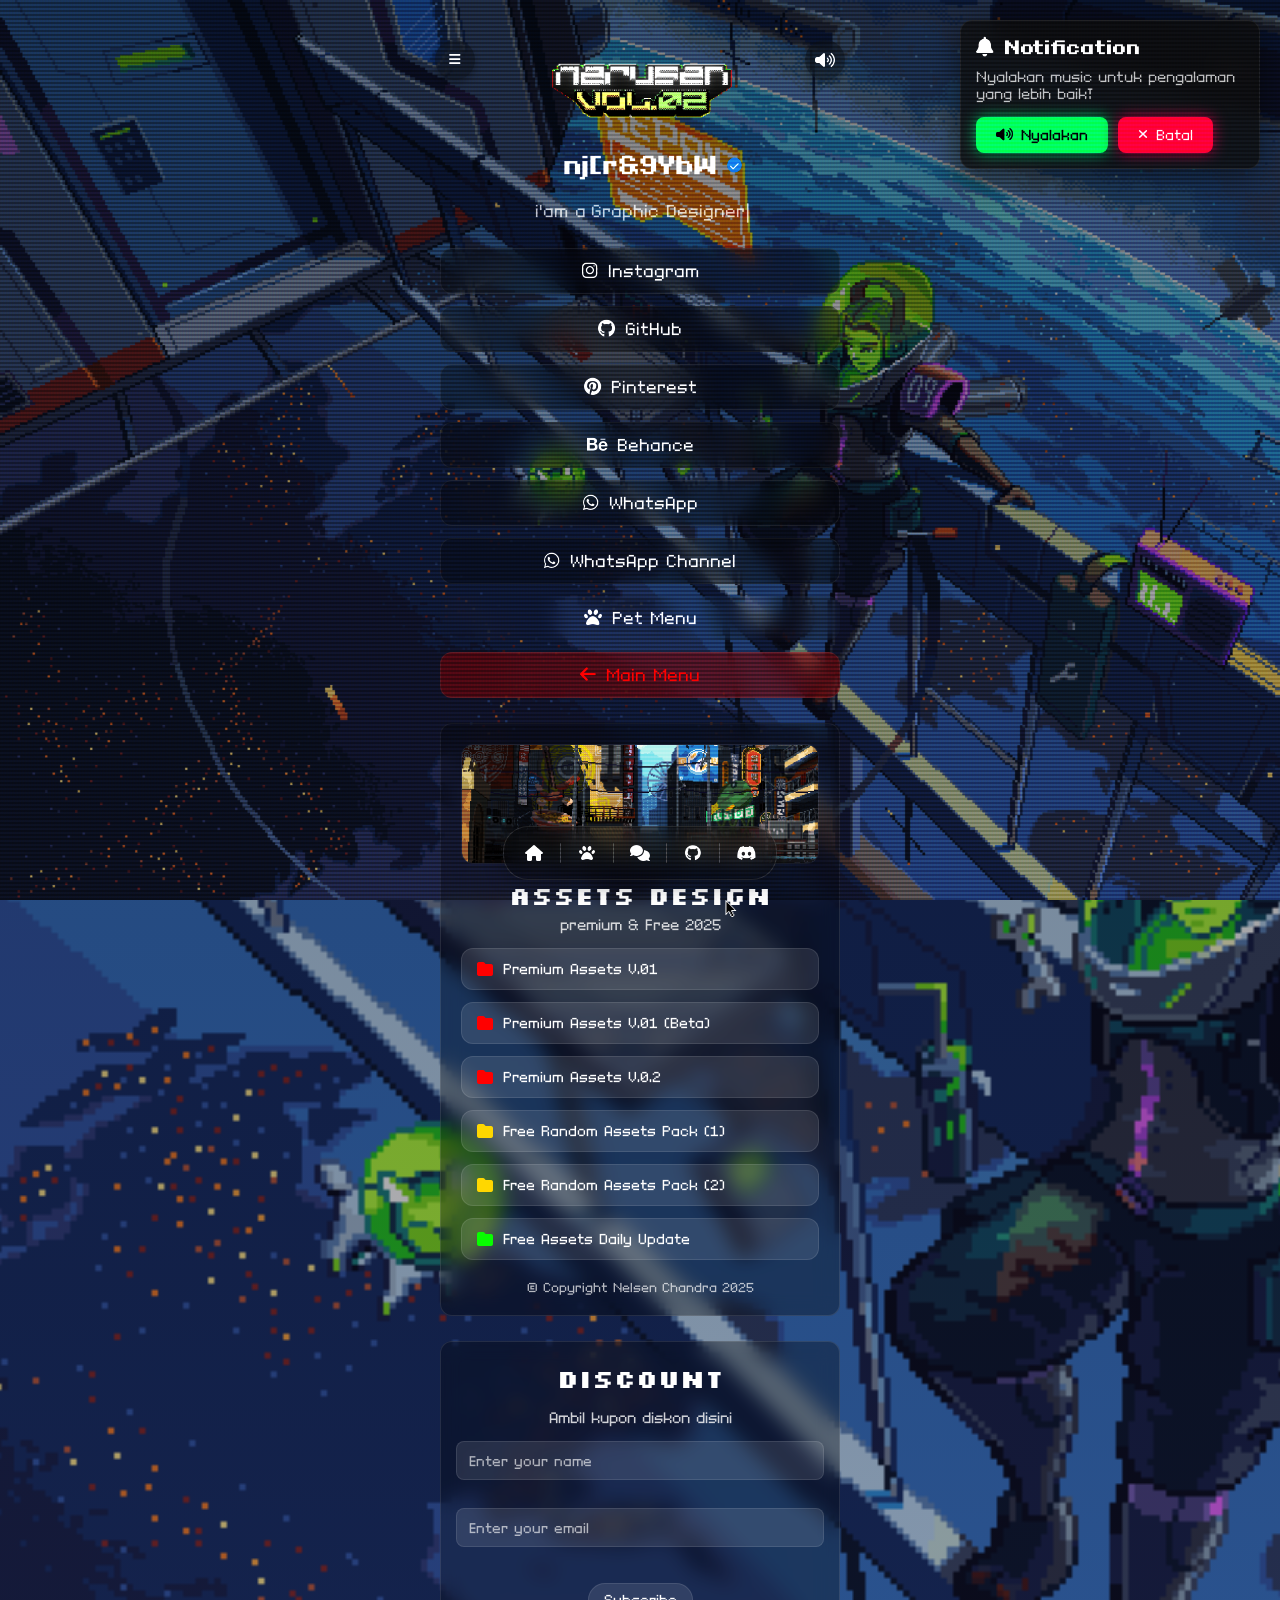
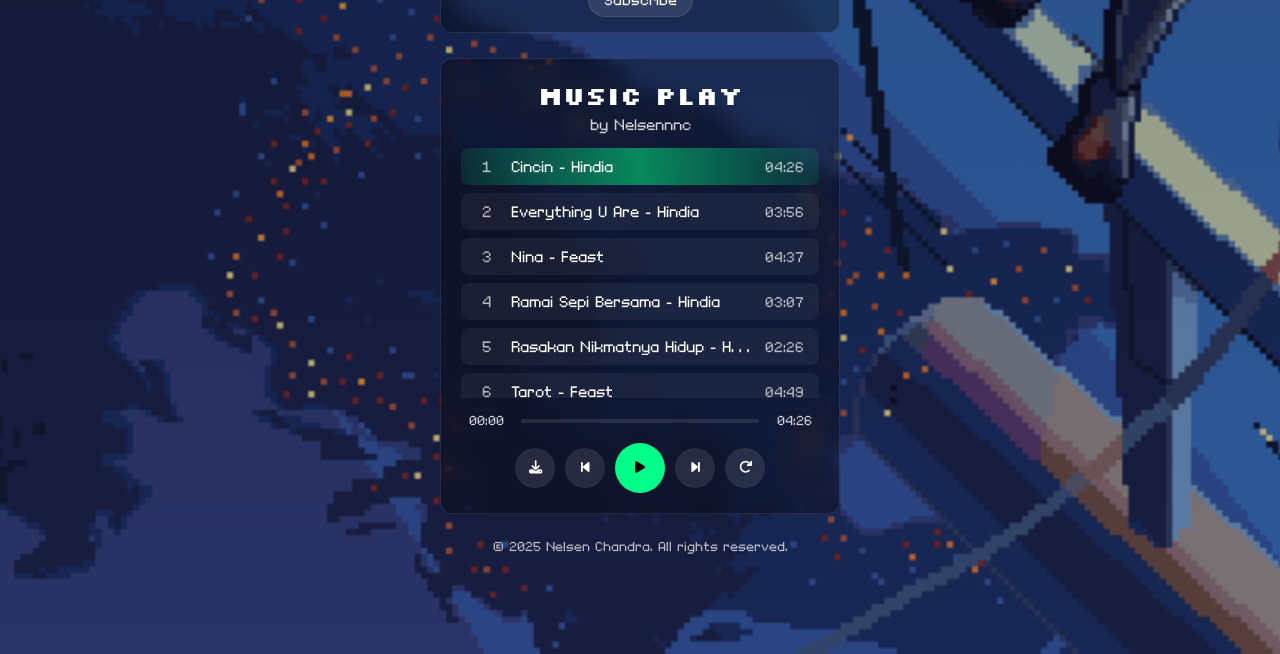
==== home.html @ d8ff51f6 "Add files via upload" ====
<!DOCTYPE html>
<html lang="en">
<head>
    <meta charset="UTF-8">
    <meta name="viewport" content="width=device-width, initial-scale=1.0">
    <title>© Nerusen 2025</title>
    <link rel="stylesheet" href="https://cdnjs.cloudflare.com/ajax/libs/font-awesome/6.4.0/css/all.min.css">
    <link href="https://fonts.googleapis.com/css2?family=Silkscreen&display=swap" rel="stylesheet">
    <meta property="og:image" content="https://domain-anda.com/path/to/preview.gif">
    <meta property="og:image:type" content="assets/images/pic.gif">
    <meta property="og:image:width" content="1200">
    <meta property="og:image:height" content="630">
    <style>
        :root {
            --bg-color: #121212;
            --text-color: #ffffff;
            --card-bg: rgba(0, 0, 0, 0.322);
            --card-border: rgba(255, 255, 255, 0.1);
            --button-bg: rgba(255, 255, 255, 0.1);
            --button-hover: rgba(255, 255, 255, 0.15);
            --glass-blur: blur(10px);
            --spotify-bg: #282828;
            --verified-blue: #1DA1F2;
            --menu: #ffffff;
            --success: #00ff88;
            --danger: #ff0055;
        }

        * {
            margin: 0;
            padding: 0;
            box-sizing: border-box;
            transition: background-color 0.5s ease, color 0.3s ease;
        }

        body {
            font-family: 'Segoe UI', Tahoma, Geneva, Verdana, sans-serif;
            color: var(--text-color);
            min-height: 100vh;
            display: flex;
            flex-direction: column;
            align-items: center;
            justify-content: center;
            padding: 20px;
            background: 
                linear-gradient(rgba(0, 0, 0, 0.411), rgba(33, 33, 56, 0.3)),
                url('back38.gif') no-repeat center center fixed;
            background-size: cover;
            background-attachment: scroll;
        }

        body::before {
            position: fixed; /* Kunci background */
            top: 0;
            left: 0;
            width: 100%;
            height: 100%;
            content: "";
            background: 
                linear-gradient(rgba(0, 0, 0, 0.4), rgba(33, 33, 56, 0.3)),
                url('back38.gif') no-repeat center center;
            background-size: cover;
            z-index: -1;
        }

        @font-face {
            font-family: 'codedex';
            src: url('assets/pixelgrid-squareboldm.woff') format('woff');
            font-weight: normal;
            font-style: normal;
        }

        @font-face {
            font-family: 'codedexs';
            src: url('assets/pixelgrid-squarebolds.woff') format('woff');
            font-weight: normal;
            font-style: normal;
        }

        /* LCD Overlay Effect */
        .lcd-overlay {
            position: fixed;
            top: 0;
            left: 0;
            width: 100%;
            height: 100%;
            background: 
                linear-gradient(rgba(18, 16, 16, 0.24) 50%, rgba(0, 0, 0, 0.473) 50%), 
                linear-gradient(90deg, rgba(255, 0, 0, 0.06), rgba(0, 255, 0, 0.02), rgba(0, 0, 255, 0.06));
            background-size: 100% 4px, 3px 100%;
            pointer-events: none;
            z-index: 10001;
            mix-blend-mode: overlay;
            animation: lcdOverlayMove 6s linear infinite;
            background-position: 0 0, 0 0;
        }

        @keyframes lcdOverlayMove {
            0% {
                background-position: 0 0, 0 0;
            }
            50% {
                background-position: 0 4px, 3px 0;
            }
            100% {
                background-position: 0 0, 0 0;
            }
        }

        .container {
            width: 100%;
            max-width: 450px;
            margin: 0 auto;
            position: relative;
            padding: 0 25px;
            box-sizing: border-box;
        }

        .menu-toggle {
            position: absolute;
            color: white;
            top: 20px;
            left: 20px;
            background: var(--card-bg);
            border: none;
            width: 40px;
            height: 40px;
            border-radius: 50%;
            display: flex;
            align-items: center;
            justify-content: center;
            cursor: pointer;
            backdrop-filter: var(--glass-blur);
            -webkit-backdrop-filter: var(--glass-blur);
            z-index: 10;
            transition: all 0.3s cubic-bezier(0.25, 0.8, 0.25, 1) !important;
            box-shadow: 0 4px 6px rgba(0, 0, 0, 0.253);
        }

        .menu-toggle:hover {
            background: var(--card-bg);
            transform: scale(1.15) !important;
        }

        .menu-dropdown {
            font-family: 'codedexs', monospace;
            position: absolute;
            top: 70px;
            left: 20px;
            background: var(--card-bg);
            backdrop-filter: var(--glass-blur);
            -webkit-backdrop-filter: var(--glass-blur);
            border-radius: 12px;
            padding: 10px;
            width: 250px;
            box-shadow: 0 8px 32px rgba(0, 0, 0, 0.404);
            border: 1px solid var(--card-border);
            opacity: 0;
            pointer-events: none;
            transform: translateY(-10px);
            transition: all 0.3s ease;
            z-index: 10;
        }

        .menu-toggle.active + .menu-dropdown {
            opacity: 1;
            pointer-events: all;
            transform: translateY(0);
        }

        .menu-dropdown a {
            display: block;
            padding: 8px 12px;
            background: var(--button-bg);
            color: var(--text-color);
            text-decoration: none;
            border-radius: 6px;
            margin: 4px 0;
            backdrop-filter: blur(5px);
            transition: background 0.3s ease;
        }

        .menu-dropdown a:hover {
            background: var(--button-hover);
            backdrop-filter: none;
        }

        .profile-card {
            display: flex;
            flex-direction: column;
            align-items: center;
            margin-bottom: 5px;
            text-align: center;
        }

        .profile-pic {
            width: 200px;
            height: 100px;
            margin-top: 20px;
            object-fit: cover;
            margin-bottom: 10px;
            border: 0px solid var(--text-color);
            transition: transform 0.3s ease, backdrop-filter 0.2s ease;
        }
        
        .profile-pic:hover {
            transform: scale(1.1);
            -webkit-transform: scale(1.1);
        }

        .title-wrapper {
            display: flex;
            align-items: center;
            justify-content: center;
            position: relative;
            margin-bottom: 0px;
        }

        .title {
            font-family: 'codedex', monospace;
            font-size: 24px;
            font-weight: 700;
            text-align: center;
        }

        .verified-badge {
            position: absolute;
            right: -25px;
            top: 52%;
            transform: translateY(-50%);
            width: 15px;
            height: 15px;
            background: var(--verified-blue);
            border-radius: 50%;
            display: flex;
            align-items: center;
            justify-content: center;
            color: white;
            font-size: 5px;
            border: 0px solid var(--bg-color);
            box-shadow: 0 0 0 0px var(--verified-blue);
        }

        .verified-badge::before {
            content: "";
            position: absolute;
            width: 0px;
            height: 0px;
            border: 0px solid var(--verified-blue);
            border-radius: 50%;
            animation: rotate 4s linear infinite;
        }

        .verified-badge::after {
            content: "\f00c";
            font-family: "Font Awesome 6 Free";
            font-weight: 1000;
            font-size: 10px;
        }

        @keyframes rotate {
            0% { transform: rotate(0deg); }
            100% { transform: rotate(360deg); }
        }

        .subtitle {
            font-family: 'codedexs', monospace;
            height: 24px;
            margin-bottom: 20px;
            margin-top: 20px;
            font-size: 16px;
            color: var(--text-color);
            opacity: 0.8;
        }

        .typewriter {
            display: inline-block;
            position: relative;
        }

        .typewriter::after {
            content: "|";
            position: absolute;
            right: -5px;
            top: 0;
            bottom: 0;
            margin: auto;
            height: 1em;
            animation: blink 1s step-start infinite;
        }

        @keyframes blink {
            0%, 100% { opacity: 1; }
            50% { opacity: 0; }
        }

        .links {
            display: flex;
            flex-direction: column;
            gap: 12px;
            margin-bottom: 25px;
            width: 100%;
        }

        .link-button,
        .link-qris,
        .link-pet,
        .link-back {
            font-family: 'codedexs', monospace;
            background: var(--card-bg);
            backdrop-filter: blur(10px);
            border: 1px solid var(--card-border);
            border-radius: 12px;
            padding: 12px 15px;
            display: flex;
            align-items: center;
            justify-content: center;
            text-decoration: none;
            color: var(--text-color);
            font-weight: 500;
            transition: all 0.3s ease;
            position: relative;
            overflow: hidden;
            width: 100%;
            max-width: 400px;
            margin: 0 auto;
        }

        .link-pet {
            background: var(--success);
        }

        .link-back {
            background:rgba(179, 0, 0, 0.548);
        }

        .link-qris {
            background: var(--button-bg);
            backdrop-filter: none;
        }

        .link-back span {
            color: red;
        }

        .link-pet span {
            color: rgb(0, 255, 0);
        }

        /* Media query untuk perangkat kecil */
        @media (max-width: 480px) {
            .container {
                padding: 0 15px;
            }
            
            .profile-pic {
                width: 200px;
                height:100px;
            }
            
            .title {
                font-size: 16px;
            }
            
            .subtitle {
                font-size: 14px;
                margin-bottom: 15px;
            }
            
            .link-button,
            .link-qris,
            .link-pet,
            .link-back {
                padding: 10px 12px;
                font-size: 14px;
            }
        
            .link-button i,
            .link-qris i,
            .link-pet i,
            .link-back i {
                font-size: 16px;
                margin-right: 8px;
            }

            .qris-container {
                padding: 12px;
                max-width: 100%;
            }

            .qris-container img {
                max-width: 250px;
            }

            .coupon-container {
                padding: 15px 12px;
            }
            
            .coupon-title {
                font-size: 16px;
            }
            
            .coupon-email {
                font-size: 14px;
                padding: 10px 12px;
            }
            
            .coupon-subscribe {
                padding: 8px 15px;
                font-size: 14px;
            }
            
            .coupon-popup {
                padding: 15px;
            }
            
            .coupon-popup-title {
                font-size: 18px;
            }
            
            .coupon-code {
                border-width: 2px !important;
                font-size: 16px;
                padding: 10px 20px;
            }
        }

        /* Reuse the shimmer animation from pet name */
        @keyframes shimmer {
            0% {
                background-position: 0% 50%;
            }
            100% {
                background-position: 100% 50%;
            }
        }

        .link-button:hover,
        .link-qris:hover,
        .link-back:hover,
        .link-pet:hover {
            background: var(--card-bg);
            transform: translateY(-2px);
            box-shadow: 0 4px 12px rgba(0, 0, 0, 0.15);
            backdrop-filter: blur(10px);
            transform: scale(1.05);
        }

        .link-pet:hover {
            background:rgba(5, 155, 0, 0.644);
            backdrop-filter: none;
        }

        .link-back:hover {
            background:#a50000a2;
            backdrop-filter: none;
        }

        .link-qris:hover {
            background: var(--button-bg);
            backdrop-filter: none;
        }

        .link-button::before,
        .link-qris::before,
        .link-pet::before,
        .link-back::before {
            content: '';
            position: absolute;
            top: 0;
            left: -100%;
            width: 100%;
            height: 100%;
            background: linear-gradient(
                90deg,
                transparent,
                rgba(255, 255, 255, 0.425),
                transparent
            );
            transition: 0.5s;
        }

        .link-button:hover::before,
        .link-qris:hover::before,
        .link-pet:hover::before,
        .link-back:hover::before {
            left: 100%;
        }

        .link-button:nth-child(1) i { color: #ffffff; }
        .link-button:nth-child(2) i { color: #ffffff; }
        .link-button:nth-child(3) i { color: #ffffff; }
        .link-button:nth-child(4) i { color: #ffffff; }
        .link-button:nth-child(5) i { color: #ffffff; }
        .link-button:nth-child(6) i { color: #ffffff; }

        .link-button i,
        .link-qris i,
        .link-pet i,
        .link-back i {
            margin-right: 10px;
            font-size: 18px;
            transition: transform 0.3s ease;
        }

        .link-button:hover i,
        .link-qris:hover i,
        .link-pet:hover i,
        .link-back:hover i {
            transform: scale(1.1);
        }

        /* Loading dots wave animation */
        .loading-dots,
        .loading-back {
            display: inline-flex;
            gap: 4px;
            align-items: center;
            justify-content: center;
            height: 24px; /* match button text height */
            min-width: 60px; /* approximate width of original content */
        }

        .loading-dots span,
        .loading-back span {
            width: 6px;
            height: 6px;
            background-color: rgba(208, 255, 0, 1);
            border-radius: 50%;
            animation: wave 1.2s infinite ease-in-out;
        }

        .loading-back span {
            background-color: red;
        }

        .loading-dots span:nth-child(1),
        .loading-back span:nth-child(1) {
            animation-delay: 0s;
        }

        .loading-dots span:nth-child(2),
        .loading-back span:nth-child(2) {
            animation-delay: 0.2s;
        }

        .loading-dots span:nth-child(3),
        .loading-back span:nth-child(3) {
            animation-delay: 0.4s;
        }

        @keyframes wave {
            0%, 60%, 100% {
                transform: translateY(0);
            }
            30% {
                transform: translateY(-6px);
            }
        }

        /* Loading paws wave animation for petButton */
        .loading-paws {
            display: inline-flex;
            gap: 6px;
            align-items: center;
            border-radius: 10px;
            justify-content: center;
            height: 24px; /* match button text height */
            min-width: 60px; /* approximate width */
            color: rgba(81, 255, 0, 1); /* green color similar to pet button icon */
        }

        .loading-paws .paw-icon {
            font-size: 18px;
            animation: pawWave 1.2s infinite ease-in-out;
            display: inline-block;
        }

        .loading-paws .paw-icon:nth-child(1) {
            animation-delay: 0s;
        }

        .loading-paws .paw-icon:nth-child(2) {
            animation-delay: 0.2s;
        }

        .loading-paws .paw-icon:nth-child(3) {
            animation-delay: 0.4s;
        }

        @keyframes pawWave {
            0%, 60%, 100% {
                transform: translateY(0);
                opacity: 1;
            }
            30% {
                transform: translateY(-6px);
                opacity: 0.7;
            }
        }

        /* Music Toggle Button */
        .music-toggle {
            position: absolute;
            top: 20px;
            right: 20px;
            background: var(--card-bg);
            border: none;
            width: 40px;
            height: 40px;
            border-radius: 50%;
            display: flex;
            align-items: center;
            justify-content: center;
            cursor: pointer;
            backdrop-filter: var(--glass-blur);
            -webkit-backdrop-filter: var(--glass-blur);
            z-index: 10;
            transition: all 0.3s cubic-bezier(0.25, 0.8, 0.25, 1) !important;
            box-shadow: 0 4px 6px rgba(0, 0, 0, 0.253);
        }

        .music-toggle:hover {
            background: var(--card-bg);
            transform: scale(1.15) !important;
        }

        .fa-stack {
            color: white;
            font-size: 16px;
            width: 100%;
            height: 100%;
            display: flex;
            align-items: center;
            justify-content: center;
        }

        .fa-ban {
            color: Tomato !important;
        }

        .spotify-embed {
            width: 100%;
            background: var(--spotify-bg);
            border-radius: 15px;
            overflow: hidden;
            margin-bottom: 0px;
            box-shadow: 0 0px 0px rgba(0, 0, 0, 0);
        }

        .footer {
            font-family: 'codedexs', monospace;
            font-size: 12px;
            opacity: 0.7;
            text-align: center;
            margin-top: 15px;
            margin-bottom: 80px;
        }

        /* Notification Styles (unchanged as requested) */
        .notification {
            position: fixed;
            top: 20px;
            right: 20px;
            background: rgba(20, 20, 20, 0.8);
            backdrop-filter: var(--glass-blur);
            -webkit-backdrop-filter: var(--glass-blur);
            border-radius: 12px;
            padding: 15px;
            width: 300px;
            box-shadow: 0 8px 32px rgba(0, 0, 0, 0.5);
            border: 1px solid var(--card-border);
            z-index: 1000;
            transform: translateX(120%);
            animation: slideIn 0.5s forwards 1s;
            opacity: 0;
        }

        .notification-header {
            display: flex;
            align-items: center;
            margin-bottom: 10px;
        }

        .notification-header i {
            margin-right: 10px;
            color: var(--text-color);
            font-size: 20px;
        }

        .notification-title {
            font-family: 'codedex', monospace;
            font-size: 18px;
        }

        .notification-body {
            font-family: 'codedexs', monospace;
            margin-bottom: 15px;
            font-size: 14px;
            opacity: 0.8;
        }

        .notification-buttons {
            font-family: 'codedexs', monospace;
            display: flex;
            gap: 10px;
        }

        /* QRIS Popup */
        .qris-popup {
            position: fixed;
            bottom: 0;
            left: 0;
            right: 0;
            background: rgba(20, 20, 20, 0.8);
            backdrop-filter: var(--glass-blur);
            -webkit-backdrop-filter: var(--glass-blur);
            border-radius: 12px 12px 0 0;
            padding: 20px;
            width: 100%;
            max-width: 450px;
            margin: 0 auto;
            box-shadow: 0 -8px 32px rgba(0, 0, 0, 0.5);
            border: 1px solid var(--card-border);
            z-index: 1000;
            transform: translateY(100%);
            opacity: 0;
            transition: all 0.5s ease;
        }

        .qris-popup.active {
            transform: translateY(0);
            opacity: 1;
        }

        .qris-popup-header {
            display: flex;
            align-items: center;
            margin-bottom: 15px;
        }

        .qris-popup-header i {
            margin-right: 10px;
            color: var(--text-color);
            font-size: 24px;
        }

        .qris-popup-title {
            font-family: 'codedex', monospace;
            font-weight: bold;
            font-size: 20px;
        }

        .qris-popup-body {
            font-family: 'codedexs', monospace;
            margin-bottom: 20px;
            font-size: 14px;
            opacity: 0.8;
        }

        .qris-popup-buttons {
            display: flex;
            gap: 10px;
        }

        .menu-dropdown a[href*="qris.jpg"] i {
            color: #28a745;
        }

        .menu-dropdown a[href*="https://github.com/nerusen"] i {
            color: rgb(137, 147, 240);
        }

        /* Pixel 3D Buttons */
        .btn {
            font-family: 'codedexs', monospace;
            padding: 10px 20px;
            border: none;
            border-radius: 8px;
            font-weight: bold;
            cursor: pointer;
            position: relative;
            overflow: hidden;
            transition: all 0.3s ease;
            display: flex;
            align-items: center;
            justify-content: center;
            gap: 8px;
            box-shadow: 0 4px 0 rgba(0,0,0,0.2);
        }

        .btn:active {
            transform: translateY(4px);
            box-shadow: none;
        }

        .btn-success {
            font-family: 'codedexs', monospace;
            background: var(--success);
            color: #000;
            text-shadow: 0 0 5px rgba(0,255,136,0.5);
            box-shadow: 0 0 15px var(--success), 0 4px 0 rgba(0,0,0,0.2);
        }

        .btn-success:hover {
            box-shadow: 0 0 20px var(--success), 0 4px 0 rgba(0,0,0,0.2);
        }

        .btn-danger {
            font-family: 'codedexs', monospace;
            background: var(--danger);
            color: #fff;
            text-shadow: 0 0 5px rgba(255,0,85,0.5);
            box-shadow: 0 0 15px var(--danger), 0 4px 0 rgba(0,0,0,0.2);
        }

        .btn-danger:hover {
            box-shadow: 0 0 20px var(--danger), 0 4px 0 rgba(0,0,0,0.2);
        }

        /* Animations */
        @keyframes slideIn {
            0% { transform: translateX(120%); opacity: 0; }
            100% { transform: translateX(0); opacity: 1; }
        }

        @keyframes fadeIn {
            from { opacity: 0; transform: translateY(20px); }
            to { opacity: 1; transform: translateY(0); }
        }

        /* Add these styles to your CSS */
        .coupon-container {
            background: var(--card-bg);
            backdrop-filter: blur(10px);
            -webkit-backdrop-filter: blur(10px);
            border-radius: 12px;
            padding: 20px 15px;
            margin: 20px auto;
            text-align: center;
            border: 1px solid var(--card-border);
            width: 100%;
            overflow: hidden;
            max-width: 400px;
            transition: all 0.3s ease;
        }

        .coupon-title {
            font-family: 'Minecraft', 'Silkscreen', monospace;
            font-size: 25px;
            margin-bottom: 15px;
            color: var(--text-color);
        }

        .coupon-email {
            font-family: 'codedexs', monospace;
            width: 100%;
            padding: 10px 12px;
            border-radius: 8px;
            border: 1px solid var(--card-border);
            background: rgba(255, 255, 255, 0.1);
            color: #ffffffe3;
            font-size: 14px;
            transition: all 0.3s ease;
        }

        .coupon-email:focus {
            opacity: 1;
            outline: none;
            border-color: var(--success);
        }

        .coupon-subscribe {
            font-family: 'codedexs', monospace;
            background: var(--button-bg);
            border: 1px solid var(--card-border);
            border-radius: 50px;
            padding: 8px 15px;
            display: inline-flex;
            align-items: center;
            justify-content: center;
            text-decoration: none;
            color: var(--text-color);
            font-weight: 500;
            transition: all 0.4s cubic-bezier(0.25, 0.8, 0.25, 1);
            position: relative;
            margin-top: 10px;
            overflow: hidden;
            z-index: 1;
        }

        .coupon-subscribe::before {
            content: '';
            position: absolute;
            top: 0;
            left: 0;
            right: 0;
            bottom: 0;
            background: linear-gradient(45deg, 
                #ffd700 0%, 
                #ffec8b 25%, 
                #ffd700 50%, 
                #ffec8b 75%, 
                #ffd700 100%);
            background-size: 200% 200%;
            z-index: -1;
            opacity: 0;
            border-radius: 12px;
            transition: all 0.4s ease;
        }

        /* Hover Effects */
        .coupon-subscribe:hover {
            transform: scale(1.08);
            color: #000000;
            border-color: #ffed89;
            box-shadow: 0 0 15px rgba(192, 163, 0, 0.6);
            text-shadow: 0 0 5px rgba(0, 0, 0, 0);
        }

        .coupon-subscribe:hover::before {
            opacity: 1;
            animation: shimmer 2.5s linear infinite;
        }

        /* Coupon Popup Styles */
        .coupon-popup {
            position: fixed;
            bottom: 0;
            left: 0;
            right: 0;
            background: rgba(20, 20, 20, 0.9);
            backdrop-filter: var(--glass-blur);
            -webkit-backdrop-filter: var(--glass-blur);
            border-radius: 12px 12px 0 0;
            padding: 20px;
            width: 100%;
            max-width: 450px;
            margin: 0 auto;
            box-shadow: 0 -8px 32px rgba(0, 0, 0, 0.5);
            border: 1px solid var(--card-border);
            z-index: 1000;
            transform: translateY(100%);
            opacity: 0;
            transition: all 0.5s ease;
        }

        .coupon-popup.active {
            transform: translateY(0);
            opacity: 1;
        }

        .coupon-popup-header {
            display: flex;
            align-items: center;
            margin-bottom: 10px;
        }

        .coupon-popup-header i {
            color: var(--success);
            font-size: 24px;
            margin-right: 10px;
        }

        .coupon-popup-title {
            font-family: 'codedex', monospace;
            font-weight: bold;
            font-size: 20px;
        }

        .coupon-popup-body {
            font-family: 'codedexs', monospace;
            margin-bottom: 10px;
            font-size: 14px;
            opacity: 0.8;
        }

        .coupon-code {
            font-family: 'codedex', monospace;
            font-size: 18px;
            font-weight: bold;
            margin: 15px 0;
            padding: 12px 24px;
            background: rgba(0, 0, 0, 0.3);
            border-radius: 8px;
            display: inline-block;
            border: 1px solid rgba(255, 255, 255, 0.24) !important;
            -webkit-backface-visibility: hidden;
            backface-visibility: hidden;
            transform: translateZ(0);
        }

        .coupon-popup-buttons {
            display: flex;
            gap: 10px;
            justify-content: center;
        }

        .coupon-copy, .coupon-use, .coupon-cancel {
            font-family: 'codedexs', monospace;
            padding: 8px 15px;
            border: none;
            border-radius: 8px;
            font-weight: bold;
            cursor: pointer;
            transition: all 0.3s ease;
        }

        .coupon-copy {
            background: var(--button-bg);
            color: var(--text-color);
        }

        .coupon-use {
            background: var(--success);
            color: #000;
        }

        .coupon-cancel {
            background: var(--danger);
            color: #fff;
        }

        .coupon-copy:hover, .coupon-use:hover, .coupon-cancel:hover {
            transform: translateY(-2px);
            box-shadow: 0 4px 8px rgba(0, 0, 0, 0.2);
        }

        .coupon-email::placeholder {
            font-family: 'codedexs', monospace;
            color: rgba(255, 255, 255, 0.801);
            font-size: 13px;
            opacity: 0.8;
        }

        .coupon-email::-webkit-input-placeholder {
            font-family: 'codedexs', monospace;
            color: rgba(255, 255, 255, 0.801);
            opacity: 0.8;
        }

        /* CSS Tambahan */
        .email-input-container {
            position: relative;
            display: flex;
            align-items: center;
            width: 100%;
            margin-bottom: 8px;
            margin-top: 12px;
        }

        .error-icon {
            position: absolute;
            right: 10px;
            top: 50%;
            transform: translateY(-50%);
            color: var(--danger);
            opacity: 0;
            transition: all 0.3s ease;
            font-size: 16px;
        }

        /* ===== ERROR MESSAGE STYLING ===== */
        .error-message {
            font-family: 'codedexs', monospace;
            display: flex;
            align-items: center;
            gap: 8px;
            color: var(--danger);
            font-size: 12px;
            margin: 2px 0 10px 0;
            padding: 4px 8px;
            background: rgba(255, 59, 48, 0.1);
            border-radius: 6px;
            max-height: 0;
            opacity: 0;
            overflow: hidden;
            transition: all 0.3s ease;
        }

        .error-message i { /* Icon styling */
            font-size: 14px;
            min-width: 16px;
            text-align: center;
            color: var(--danger);
        }

        .error-message span { /* Text styling */
            line-height: 1.4;
        }

        /* When error is active */
        .email-input-container.error + .error-message {
            max-height: 36px;
            opacity: 1;
            margin-bottom: 8px;
        }

        .email-input-container.error input {
            border-color: var(--danger);
            animation: shake 0.5s ease;
        }

        /* Shake animation */
        @keyframes shake {
            0%, 100% { transform: translateX(0); }
            20%, 60% { transform: translateX(-4px); }
            40%, 80% { transform: translateX(4px); }
        }

        /* Name input container */
        .name-input-container {
            position: relative;
            display: flex;
            align-items: center;
            width: 100%;
            margin-bottom: 8px;
            margin-top: 12px;
        }

        /* Error state for name */
        .name-input-container.error + .name-error {
            max-height: 36px;
            opacity: 1;
            margin-bottom: 8px;
        }

        .name-input-container.error input {
            border-color: var(--danger);
            animation: shake 0.5s ease;
        }

        /* Coupon name input */
        .coupon-name {
            font-family: 'codedexs', monospace;
            width: 100%;
            padding: 10px 12px;
            border-radius: 8px;
            border: 1px solid var(--card-border);
            background: rgba(255, 255, 255, 0.1);
            color: #ffffffe3;
            font-size: 14px;
            transition: all 0.3s ease;
        }

        .coupon-name:focus {
            opacity: 1;
            outline: none;
            border-color: var(--success);
        }

        .coupon-name::placeholder {
            color: rgba(255, 255, 255, 0.801);
            font-size: 13px;
            opacity: 0.8;
        }

        .coupon-name::-webkit-input-placeholder {
            color: rgba(255, 255, 255, 0.801);
            opacity: 0.8;
        }

        .coupon-container:not(.has-error) {
            padding-bottom: 15px;
        }

        /* ================= ASSETS DESIGN CONTAINER ================= */
        .assets-container {
            background: var(--card-bg);
            backdrop-filter: blur(10px);
            -webkit-backdrop-filter: blur(10px);
            border-radius: 12px;
            padding: 20px;
            margin: 25px auto;
            width: 100%;
            max-width: 400px;
            border: 1px solid var(--card-border);
            transition: all 0.3s ease;
            position: relative;
            overflow: hidden;
        }

        .assets-header {
            text-align: center;
            margin-bottom: 20px;
            position: relative;
        }

        .assets-title {
            font-family: 'Minecraft', 'Silkscreen', monospace;
            font-size: 25px;
            font-weight: 700;
            margin-bottom: 5px;
            display: inline-block;
            position: relative;
        }

        .assets-gif {
            width: 24px;
            height: 24px;
            position: absolute;
            right: calc(50% - 100px);
            top: 50%;
            transform: translateY(-50%);
        }

        .assets-subtitle {
            font-family: 'codedexs', monospace;
            font-size: 14px;
            opacity: 0.8;
            margin-bottom: 15px;
        }

        .assets-links {
            display: flex;
            flex-direction: column;
            gap: 12px;
            margin-bottom: 20px;
        }

        .asset-button {
            font-family: 'codedexs', monospace;
            background: var(--button-bg);
            border: 1px solid var(--card-border);
            border-radius: 12px;
            padding: 12px 15px;
            display: flex;
            align-items: center;
            color: var(--text-color);
            font-weight: 500;
            cursor: pointer;
            transition: all 0.4s cubic-bezier(0.25, 0.8, 0.25, 1);
            width: 100%;
            text-align: left;
        }

        .asset-button i {
            margin-right: 10px;
            font-size: 16px;
            color: #ffd700;
            transition: all 0.3s ease;
        }

        /* =============== CUSTOM ICON COLORS & EFFECTS =============== */
        /* Warna biru muda untuk ikon spesifik */
        .asset-button[data-asset="Branding Kit"] i,
        .asset-button[data-asset="UI Templates"] i,
        .asset-button[data-asset="Social Media Pack"] i {
            color: #ff0000 !important; /* Warna biru muda */
            position: relative;
            transition: all 0.4s ease;
        }

        .asset-button[data-asset="Daily"] i {
            color: rgb(8, 253, 0) !important;
        }

        .asset-button[data-asset="Daily"]:hover i {
            color: #000000 !important;
        }

        /* Efek berkilau pada ikon */
        .asset-button[data-asset="Branding Kit"] i::after,
        .asset-button[data-asset="UI Templates"] i::after,
        .asset-button[data-asset="Social Media Pack"] i::after {
            content: '';
            position: absolute;
            top: -5px;
            left: -5px;
            right: -5px;
            bottom: -5px;
            background: radial-gradient(circle, rgba(255, 42, 42, 0.8) 0%, rgba(255,255,255,0) 70%);
            border-radius: 50%;
            opacity: 0;
            animation: sparkle 2s infinite;
            transition: all 0.3 ease;
        }

        /* Animasi kilau */
        @keyframes sparkle {
            0%, 100% {
                opacity: 0;
                transform: scale(0.5);
            }
            50% {
                opacity: 0.9;
                transform: scale(2.0);
            }
        }

        .asset-button:hover i::after {
            animation: none;
            opacity: 0 !important;
        }

        /* Efek hover khusus */
        .asset-button[data-asset="Branding Kit"]:hover i,
        .asset-button[data-asset="UI Templates"]:hover i,
        .asset-button[data-asset="Social Media Pack"]:hover i {
            animation: rotateIcon 0.6s ease;
            color: #000000 !important;
            filter: drop-shadow(0 0 6px rgba(0, 0, 0, 0));
            text-shadow: 0 0 8px rgba(0, 0, 0, 0);
            transform: scale(1.1) rotate(-10deg);
        }

        /* Gold gradient hover effect */
        .asset-button::before {
            content: '';
            position: absolute;
            top: 0;
            left: 0;
            right: 0;
            bottom: 0;
            background: linear-gradient(45deg, 
                #ffd700 0%, 
                #ffec8b 25%, 
                #ffd700 50%, 
                #ffec8b 75%, 
                #ffd700 100%);
            background-size: 200% 200%;
            z-index: -1;
            opacity: 0;
            border-radius: 12px;
            transition: all 0.4s ease;
        }

        .asset-button:hover {
            transform: scale(1.03);
            color: #000;
            border-color: #ffed89;
            box-shadow: 0 0 15px rgba(192, 163, 0, 0.6);
        }

        .asset-button:hover::before {
            opacity: 1;
            animation: shimmer 2.5s linear infinite;
        }

        .asset-button:hover i {
            transform: rotate(-10deg) scale(1.1);
            color: #000;
        }

        .assets-footer {
            font-family: 'codedexs', monospace;
            font-size: 12px;
            opacity: 0.7;
            text-align: center;
            margin-top: 10px;
        }

        /* ================= ASSETS MODAL ================= */
        .assets-modal {
            position: fixed;
            top: 0;
            left: 0;
            width: 100%;
            height: 100%;
            background: rgba(0, 0, 0, 0.7);
            backdrop-filter: blur(8px);
            -webkit-backdrop-filter: blur(8px);
            display: flex;
            align-items: center;
            justify-content: center;
            z-index: 10000;
            opacity: 0;
            pointer-events: none;
            transition: all 0.3s ease;
        }

        .assets-modal.active {
            opacity: 1;
            pointer-events: all;
        }

        .modal-content {
            background: var(--card-bg);
            border-radius: 15px;
            padding: 25px;
            width: 85%;
            max-width: 350px;
            border: 1px solid var(--card-border);
            box-shadow: 0 10px 25px rgba(0, 0, 0, 0.5);
            transform: translateY(20px);
            transition: all 0.3s ease;
        }

        .assets-modal.active .modal-content {
            transform: translateY(0);
        }

        .modal-header {
            text-align: center;
            margin-bottom: 15px;
        }

        .modal-title {
            font-family: 'codedex', monospace;
            font-size: 20px;
            margin-bottom: 5px;
        }

        .modal-subtitle {
            font-family: 'codedexs', monospace;
            font-size: 14px;
            opacity: 0.8;
        }

        .modal-body {
            font-family: 'codedexs', monospace;
            text-align: center;
            margin-bottom: 20px;
            font-size: 15px;
        }

        .modal-buttons {
            font-family: 'codedexs', monospace;
            display: flex;
            gap: 10px;
            justify-content: center;
        }

        .modal-download, .modal-cancel {
            padding: 10px 20px;
            border-radius: 8px;
            font-weight: 600;
            cursor: pointer;
            transition: all 0.3s ease;
            border: none;
        }

        .modal-download {
            background: var(--success);
            color: #000;
        }

        .modal-cancel {
            background: var(--danger);
            color: #fff;
        }

        .modal-download:hover {
            transform: translateY(-2px);
            box-shadow: 0 5px 15px rgba(0, 255, 136, 0.4);
        }

        .modal-cancel:hover {
            transform: translateY(-2px);
            box-shadow: 0 5px 15px rgba(255, 0, 85, 0.4);
        }

        /* =============== DOWNLOAD POPUP =============== */
        .download-popup {
            position: fixed;
            bottom: 0;
            left: 0;
            right: 0;
            background: rgba(20, 20, 20, 0.9);
            backdrop-filter: blur(10px);
            -webkit-backdrop-filter: blur(10px);
            border-radius: 12px 12px 0 0;
            padding: 20px;
            width: 100%;
            max-width: 450px;
            margin: 0 auto;
            box-shadow: 0 -8px 32px rgba(0, 0, 0, 0.5);
            border: 1px solid var(--card-border);
            z-index: 10000;
            transform: translateY(100%);
            opacity: 0;
            transition: all 0.5s ease;
        }

        .download-popup.active {
            transform: translateY(0);
            opacity: 1;
        }

        .download-popup-content {
            display: flex;
            flex-direction: column;
            align-items: center;
        }

        .download-popup-header {
            text-align: center;
            margin-bottom: 20px;
        }

        .download-popup-header h3 {
            font-family: 'codedex', monospace;
            font-size: 18px;
            margin-bottom: 5px;
        }

        .download-subtitle {
            font-family: 'codedexs', monospace;
            font-size: 14px;
            opacity: 0.8;
        }

        .countdown-container {
            position: relative;
            width: 100px;
            height: 100px;
            margin: 20px 0;
        }

        .countdown-loader {
            width: 100%;
            height: 100%;
            border-radius: 50%;
            border: 5px solid rgba(255, 255, 255, 0.1);
            border-top-color: var(--success);
            animation: countdownSpin 1s linear infinite;
        }

        .countdown-number {
            font-family: 'codedex', monospace;
            position: absolute;
            top: 50%;
            left: 50%;
            transform: translate(-50%, -50%);
            font-size: 24px;
            font-weight: bold;
        }

        .download-popup-buttons {
            font-family: 'codedexs', monospace;
            display: flex;
            gap: 10px;
            width: 100%;
        }

        .download-now, .download-cancel {
            font-family: 'codedexs', monospace;
            flex: 1;
            padding: 12px;
            border-radius: 8px;
            font-weight: 600;
            cursor: pointer;
            transition: all 0.3s ease;
            border: none;
            display: flex;
            align-items: center;
            justify-content: center;
            gap: 8px;
        }

        .download-now {
            background: var(--success);
            color: #000;
        }

        .download-cancel {
            background: var(--danger);
            color: #fff;
        }

        .download-now:hover {
            transform: translateY(-2px);
            box-shadow: 0 5px 15px rgba(0, 255, 136, 0.4);
        }

        .download-cancel:hover {
            transform: translateY(-2px);
            box-shadow: 0 5px 15px rgba(255, 0, 85, 0.4);
        }

        @keyframes countdownSpin {
            0% { transform: rotate(0deg); }
            100% { transform: rotate(360deg); }
        }

        /* =============== MUSIC PLAYER =============== */
        .music-container {
            background: var(--card-bg);
            backdrop-filter: blur(10px);
            -webkit-backdrop-filter: blur(10px);
            border-radius: 12px;
            padding: 20px;
            margin: 25px auto;
            width: 100%;
            min-height: 200px;
            max-width: 400px;
            border: 1px solid var(--card-border);
            transition: min-height 0.3s ease;
            overflow: hidden;
        }

        .music-header {
            text-align: center;
            margin-bottom: 15px;
        }

        .music-title {
            font-family: 'Minecraft', 'Silkscreen', monospace;
            font-size: 25px;
            font-weight: 700;
            margin-bottom: 5px;
        }

        .music-subtitle {
            font-family: 'codedexs', monospace;
            font-size: 14px;
            opacity: 0.8;
            margin-bottom: 15px;
        }

        .music-thumbnail {
            height: 0;
            overflow: hidden;
            margin: 0 auto;
            border-radius: 8px;
            transition: all 0.5s cubic-bezier(0.68, -0.55, 0.265, 1.55);
            transform: translateY(-20px);
            opacity: 0;
        }

        .music-thumbnail.active {
            height: 120px;
            margin-bottom: 15px;
            transform: translateY(0);
            opacity: 1;
        }

        .thumbnail-img {
            width: 100%;
            height: 100%;
            object-fit: cover;
            border-radius: 8px;
        }

        .music-list {
            font-family: 'codedexs', monospace;
            max-height: 250px;
            overflow-y: auto;
            margin-bottom: 15px;
            scrollbar-width: thin;
            scrollbar-color: var(--button-bg) transparent;
        }

        .music-list::-webkit-scrollbar {
            width: 6px;
        }

        .music-list::-webkit-scrollbar-thumb {
            background-color: var(--button-bg);
            border-radius: 3px;
        }

        .music-item {
            display: flex;
            align-items: center;
            padding: 10px 15px;
            border-radius: 8px;
            margin-bottom: 8px;
            background: rgba(255, 255, 255, 0.05);
            cursor: pointer;
            transition: all 0.3s ease;
            position: relative;
            overflow: hidden;
        }

        .music-item:hover {
            background: rgba(255, 255, 255, 0.1);
        }

        .music-item.playing {
            background: rgba(0, 255, 136, 0.1);
        }

        .music-item.playing::before {
            content: '';
            position: absolute;
            top: 0;
            left: 0;
            width: 100%;
            height: 100%;
            background: linear-gradient(90deg, 
                transparent, 
                rgba(0, 255, 136, 0.432), 
                transparent);
            animation: playingAnimation 3s infinite linear;
            z-index: 0;
        }

        @keyframes playingAnimation {
            0% { transform: translateX(-100%); }
            100% { transform: translateX(100%); }
        }

        .track-number {
            width: 20px;
            text-align: center;
            margin-right: 15px;
            opacity: 0.7;
            font-size: 14px;
            position: relative;
            z-index: 1;
        }

        .track-title {
            flex: 1;
            white-space: nowrap;
            overflow: hidden;
            text-overflow: ellipsis;
            font-size: 14px;
            position: relative;
            z-index: 1;
        }

        .track-duration {
            margin-left: 15px;
            opacity: 0.7;
            font-size: 13px;
            position: relative;
            z-index: 1;
        }

        .music-progress {
            font-family: 'codedexs', monospace;
            display: flex;
            align-items: center;
            margin: 15px 0;
        }

        .current-time, .total-time {
            width: 50px;
            font-size: 12px;
            opacity: 0.8;
            text-align: center;
        }

        .progress-bar {
            flex: 1;
            height: 4px;
            background: rgba(255, 255, 255, 0.1);
            border-radius: 2px;
            margin: 0 10px;
            cursor: pointer;
        }

        .progress {
            height: 100%;
            background: var(--success);
            border-radius: 2px;
            width: 0%;
            transition: width 0.1s linear;
        }

        .music-controls {
            display: flex;
            justify-content: center;
            align-items: center;
            gap: 10px;
            margin-top: 15px;
        }

        .control-btn {
            width: 40px;
            height: 40px;
            border-radius: 50%;
            background: var(--button-bg);
            border: none;
            color: var(--text-color);
            display: flex;
            align-items: center;
            justify-content: center;
            cursor: pointer;
            transition: all 0.3s ease;
        }

        .control-btn:hover {
            background: var(--button-hover);
            transform: scale(1.1);
        }

        .play-btn {
            width: 50px;
            height: 50px;
            background: var(--success);
            color: #000;
        }

        .play-btn:hover {
            background: #00e676;
        }

        .playmode-btn.active {
            color: var(--success);
        }

        /* Responsive adjustments */
        @media (max-width: 480px) {
            .music-container {
                padding: 15px;
            }
            
            .music-thumbnail.active {
                height: 100px;
            }
            
            .track-title {
                font-size: 13px;
            }
            
            .control-btn {
                width: 36px;
                height: 36px;
            }
            
            .play-btn {
                width: 44px;
                height: 44px;
            }
        }

            /* =============== ASSETS THUMBNAIL =============== */
        .assets-thumbnail {
            width: 100%;
            height: 120px;
            margin: 0 auto 15px;
            border-radius: 12px;
            overflow: hidden;
            border: 1px solid var(--card-border);
        }

        .assets-thumb-img {
            width: 100%;
            height: 100%;
            object-fit: cover;
        }

        /* Adjust spacing if needed */
        .assets-header {
            margin-bottom: 10px; /* Reduced from previous value */
        }

        .assets-links {
            margin-top: 10px; /* Added spacing */
        }

        /* ===================== AI CHAT STYLES ===================== */
        .ai-button {
            position: fixed;
            bottom: 20px;
            right: 20px;
            width: 60px;
            height: 60px;
            border-radius: 50%;
            background: var(--card-bg);
            backdrop-filter: var(--glass-blur);
            -webkit-backdrop-filter: var(--glass-blur);
            border: 1px solid var(--card-border);
            color: #ffffff;
            display: flex;
            align-items: center;
            justify-content: center;
            cursor: pointer;
            z-index: 10000;
            box-shadow: 0 4px 12px rgba(0, 0, 0, 0.562);
            transition: all 0.3s cubic-bezier(0.25, 0.8, 0.25, 1);
            font-size: 23px;
        }

        /* Animation for fade out */
        .fade-out {
            animation: fadeOutContent 0.5s forwards;
        }

        /* Animation for fade in */
        .fade-in {
            animation: fadeInContent 0.5s forwards;
        }

        /* Fully hide element */
        .hidden {
            display: none !important;
        }

        @keyframes fadeOutContent {
            from {
                opacity: 1;
                transform: translateY(0);
            }
            to {
                opacity: 0;
                transform: translateY(20px);
                pointer-events: none;
                height: 0;
                overflow: hidden;
            }
        }

        @keyframes fadeInContent {
            from {
                opacity: 0;
                transform: translateY(20px);
            }
            to {
                opacity: 1;
                transform: translateY(0);
                pointer-events: auto;
                height: auto;
            }
        }

        .ai-button i {
            margin: 0;
            padding: 0;
            line-height: 1;
        }

        .ai-button:hover {
            transform: scale(1.1);
            background: var(--card-bg);
        }

        .ai-chat-container {
            position: fixed;
            bottom: 90px;
            right: 20px;
            width: 350px;
            height: 450px;
            background: rgba(20, 20, 20, 0.8);
            backdrop-filter: var(--glass-blur);
            -webkit-backdrop-filter: var(--glass-blur);
            border: 1px solid var(--card-border);
            border-radius: 15px;
            display: flex;
            flex-direction: column;
            z-index: 10000;
            box-shadow: 0 8px 32px rgba(0, 0, 0, 0.3);
            transform: translateY(20px);
            opacity: 0;
            pointer-events: none;
            transition: all 0.3s ease;
        }

        .ai-chat-container.active {
            transform: translateY(0);
            opacity: 1;
            pointer-events: all;
        }

        /* ===================== NAVIGATION BAR STYLES ===================== */
        .nav-bar {
            position: fixed;
            bottom: 20px;
            left: 50%;
            transform: translateX(-50%);
            background: var(--card-bg);
            backdrop-filter: var(--glass-blur);
            -webkit-backdrop-filter: var(--glass-blur);
            border: 1px solid rgba(255, 255, 255, 0.2);
            border-radius: 25px;
            padding: 8px 12px;
            display: flex;
            align-items: center;
            gap: 0;
            z-index: 10000;
            box-shadow: 0 4px 20px rgba(0, 0, 0, 0.3);
            transition: all 0.3s ease;
            opacity: 1;
            visibility: visible;
            transform: translateX(-50%) translateY(0);
        }

        .nav-bar.hide {
            opacity: 0;
            visibility: hidden;
            transform: translateX(-50%) translateY(20px);
        }

        .nav-bar:hover {
            transform: translateX(-50%) translateY(-2px);
            box-shadow: 0 6px 25px rgba(0, 0, 0, 0.4);
        }

        .nav-item {
            position: relative;
            width: 36px;
            height: 36px;
            display: flex;
            align-items: center;
            justify-content: center;
            color: var(--text-color);
            text-decoration: none;
            border-radius: 50%;
            transition: all 0.3s ease;
            cursor: pointer;
            font-size: 16px;
        }

        .nav-item:hover {
            background: var(--button-hover);
            transform: scale(1.1);
        }

        .nav-item i {
            transition: all 0.3s ease;
        }

        .nav-item:hover i {
            transform: scale(1.1);
        }

        .nav-divider {
            width: 1px;
            height: 20px;
            background: rgba(255, 255, 255, 0.315);
            margin: 0 8px;
        }

        /* ===================== SCROLL TO TOP NAV BAR STYLES ===================== */
        .scroll-top-nav {
            position: fixed;
            bottom: 90px;
            left: 50%;
            transform: translateX(-50%);
            z-index: 10001;
            opacity: 0;
            visibility: hidden;
            transition: all 0.3s ease;
            transform: translateX(-50%) translateY(0);
        }

        .scroll-top-nav.show {
            opacity: 1;
            visibility: visible;
            transform: translateX(-50%) translateY(0);
        }

        .scroll-top-nav.hide {
            opacity: 0;
            visibility: hidden;
            transform: translateX(-50%) translateY(20px);
        }

        .scroll-top-btn {
            width: 50px;
            height: 50px;
            border-radius: 50%;
            background: var(--card-bg);
            backdrop-filter: var(--glass-blur);
            -webkit-backdrop-filter: var(--glass-blur);
            border: 1px solid var(--card-border);
            color: var(--text-color);
            display: flex;
            align-items: center;
            justify-content: center;
            cursor: pointer;
            box-shadow: 0 4px 20px rgba(0, 0, 0, 0.3);
            transition: all 0.3s cubic-bezier(0.25, 0.8, 0.25, 1);
            font-size: 18px;
        }

        .scroll-top-btn:hover {
            transform: translateY(-3px) scale(1.1);
            box-shadow: 0 6px 25px rgba(0, 0, 0, 0.4);
            background: var(--button-hover);
        }

        .scroll-top-btn:active {
            transform: translateY(-1px) scale(1.05);
        }

        /* Responsive adjustments for scroll top nav */
        @media (max-width: 480px) {
            .scroll-top-nav {
                bottom: 80px;
            }
            
            .scroll-top-btn {
                width: 45px;
                height: 45px;
                font-size: 16px;
            }
        }

        /* Responsive adjustments for nav bar */
        @media (max-width: 480px) {
            .nav-bar {
                bottom: 15px;
                padding: 6px 10px;
            }
            
            .nav-item {
                width: 32px;
                height: 32px;
                font-size: 14px;
            }
            
            .nav-divider {
                height: 16px;
                margin: 0 3px;
            }
        }

        /* Remove white background on pet and AI buttons in nav bar */
        #petButton, #aiButton {
            background: transparent !important;
            box-shadow: none !important;
            border: none !important;
            outline: none !important;
        }

        #petButton:hover, #aiButton:hover {
            background: var(--button-hover) !important;
            box-shadow: none !important;
            border-radius: 100%;
            outline: none !important;
        }

        /* Ensure consistent styling for all nav items */
        .nav-bar .nav-item {
            background: transparent;
            box-shadow: none;
            border-radius: 100%;
            outline: none;
            transition: all 0.3s ease;
        }

        .nav-bar .nav-item:hover {
            background: var(--button-hover);
            transform: scale(1.1);
            border-radius: 100%;
            box-shadow: none;
            outline: none;
        }

        /* Remove any circular styling from nav items */
        .nav-bar .nav-item,
        .nav-bar .nav-item * {
            border-radius: 100% !important;
            box-shadow: none !important;
            outline: none !important;
        }

        .ai-chat-header {
            padding: 15px;
            display: flex;
            align-items: center;
            border-bottom: 1px solid var(--card-border);
        }

        .ai-profile-pic {
            width: 40px;
            height: 40px;
            border-radius: 50%;
            object-fit: cover;
            margin-right: 10px;
        }

        .ai-header-info {
            flex: 1;
        }

        .ai-name {
            font-family: 'codedex', monospace;
            font-weight: bold;
            font-size: 16px;
        }

        .ai-status {
            font-family: 'codedexs', monospace;
            font-size: 10px;
            opacity: 0.7;
        }

        .ai-close {
            background: transparent;
            border: none;
            color: var(--text-color);
            cursor: pointer;
            font-size: 16px;
            width: 30px;
            height: 30px;
            border-radius: 50%;
            display: flex;
            align-items: center;
            justify-content: center;
        }

        .ai-close:hover {
            background: var(--button-hover);
        }

        .ai-chat-messages {
            font-family: 'codedexs', monospace;
            flex: 1;
            padding: 15px;
            overflow-y: auto;
            display: flex;
            flex-direction: column;
            gap: 10px;
        }

        .ai-message {
            max-width: 80%;
            padding: 10px 15px;
            border-radius: 18px;
            font-size: 14px;
            line-height: 1.4;
            position: relative;
            animation: fadeIn 0.3s ease;
        }

        @keyframes fadeIn {
            from { opacity: 0; transform: translateY(10px); }
            to { opacity: 1; transform: translateY(0); }
        }

        .ai-message-bot {
            background: var(--button-bg);
            align-self: flex-start;
            border-bottom-left-radius: 5px;
            border: 1px solid (255,255,255,0.3);
        }

        .ai-message-user {
            color: #000;
            align-self: flex-end;
            border-bottom-right-radius: 5px;
        }

        .ai-message-content {
            font-family: 'codedexs', monospace;
            word-wrap: break-word;
        }

        .ai-chat-input {
            font-family: 'codedexs', monospace;
            padding: 10px 15px;
            display: flex;
            align-items: center;
            gap: 10px;
            border-top: 1px solid var(--card-border);
            position: relative;
        }

        .ai-upload-btn {
            width: 36px;
            height: 36px;
            border-radius: 50%;
            background: var(--button-bg);
            display: flex;
            align-items: center;
            justify-content: center;
            cursor: pointer;
            transition: all 0.3s ease;
        }

        .ai-upload-btn:hover {
            background: var(--button-hover);
        }

        #aiInput {
            font-family: 'codedexs', monospace;
            flex: 1;
            padding: 10px 15px;
            border-radius: 20px;
            border: 1px solid var(--card-border);
            background: var(--button-bg);
            color: var(--text-color);
            outline: none;
            transition: all 0.3s ease;
            max-height: 100px;
            overflow-y: auto;
            resize: none;
            box-sizing: border-box;
            word-break: break-word;
        }

        #aiInput:focus {
            border-color: #ffffff;
        }

        .ai-send-btn {
            width: 36px;
            height: 36px;
            border-radius: 50%;
            border: 1px solid var(--card-border);
            background: var(--button-bg);
            color: #ffffff;
            display: flex;
            align-items: center;
            justify-content: center;
            backdrop-filter: blur(10px);
            cursor: pointer;
            transition: all 0.3s ease;
        }

        .ai-send-btn:hover {
            background: #ffffff;
            transform: scale(1.1);
        }

        /* Typing Indicator */
        .typing-indicator {
            display: flex;
            padding: 10px 0;
        }

        .typing-indicator span {
            width: 8px;
            height: 8px;
            background-color: var(--text-color);
            border-radius: 50%;
            display: inline-block;
            margin: 0 2px;
            opacity: 0.4;
            animation: typingAnimation 1.4s infinite ease-in-out;
        }

        .typing-indicator span:nth-child(2) {
            animation-delay: 0.2s;
        }

        .typing-indicator span:nth-child(3) {
            animation-delay: 0.4s;
        }

        @keyframes typingAnimation {
            0%, 60%, 100% { opacity: 0.4; transform: translateY(0); }
            30% { opacity: 1; transform: translateY(-3px); }
        }

        /* Responsive Fixes */
        @media (max-width: 480px) {
            .ai-chat-container {
                width: calc(100% - 40px);
                height: 60vh;
                bottom: 80px;
                right: 20px;
                left: 20px;
            }
            
            #aiInput {
                width: calc(100% - 80px);
                font-size: 14px;
            }
            
            .ai-send-btn, .ai-upload-btn {
                width: 32px;
                height: 32px;
            }
            
            .ai-message {
                max-width: 90%;
                font-size: 13px;
                padding: 8px 12px;
            }
        }

        /* Bot Image Style */
        .bot-image {
            max-width: 100%;
            border-radius: 12px;
            margin-top: 8px;
            border: 1px solid var(--card-border);
        }

        .image-caption {
            font-family: 'codedexs', monospace;
            font-size: 12px;
            opacity: 0.8;
            margin-top: 5px;
            text-align: center;
        }

        /* Line Breaks */
        .ai-message-content br {
            content: "";
            display: block;
            margin: 8px 0;
        }

        /* Mobile Optimization */
        @media (max-width: 480px) {
            .bot-image {
                max-width: 90%;
            }
        }

        .qris-container img {
            max-width: 100%;
            height: auto;
            border-radius: 12px;
        }

        /* QRIS Container Styles */
        /* QRIS Container Styles */
        .qris-container {
            position: relative;
            overflow: hidden;
            transition: all 0.5s cubic-bezier(0.68, -0.55, 0.265, 1.55);
        }

        .qris-image-container {
            transition: all 0.5s ease;
            margin-bottom: 15px;
            position: relative;
        }

        .qris-image {
            max-width: 100%;
            height: auto;
            border-radius: 12px;
            transition: all 0.5s ease;
            display: block;
            margin: 0 auto;
        }

        .qris-image.hidden {
            transform: translateY(20px);
            opacity: 0;
            position: absolute;
            height: 0;
            width: 0;
            margin: 0;
        }

        .qris-image.visible {
            transform: translateY(0);
            opacity: 1;
            position: relative;
            height: auto;
            width: auto;
            margin: 0 auto 15px;
        }

        /* Button Base Style */
        .link-button.qris-btn {
            flex: 1;
            min-width: 0; /* Memastikan flexbox bekerja optimal */
            width: 100%; /* Mengisi penuh container */
            max-width: auto; /* Atur maksimal lebar sesuai kebutuhan */
            margin: 0 5px; /* Jarak antar button */
            text-align: center;
            white-space: nowrap; /* Mencegah text wrapping */
            overflow: hidden;
            text-overflow: ellipsis; /* ... jika text terlalu panjang */
        }

        .buttons-wrapper {
            transition: all 0.3s ease;
            display: flex;
            width: 100%;
            justify-content: space-between;
            gap: 5px;
            margin-top: 15px;
        }

        .additional-buttons {
            display: flex;
            justify-content: center;
            gap: 10px;
            margin-top: 10px;
            opacity: 0;
            height: 0;
            width: 100%;
            overflow: hidden;
            transition: all 0.3s ease;
        }

        .additional-buttons.visible {
            opacity: 1;
            height: auto;
        }

        .qris-close-btn {
            background: var(--danger);
            color: white;
            border: none;
            padding: 10px 15px;
            border-radius: 8px;
            cursor: pointer;
            transition: all 0.3s ease;
            display: flex;
            align-items: center;
            justify-content: center;
            gap: 8px;
            width: 100%;
            max-width: 354px;
            margin-top: 8px;
        }

        .qris-close-btn:hover {
            transform: translateY(-2px);
            background: rgb(180, 0, 0);
            box-shadow: 0 4px 12px rgba(255, 0, 85, 0.3);
        }

        .qris-close-btn i {
            font-size: 14px;
        }

        @media (max-width: 480px) {
            .buttons-wrapper {
                flex-direction: column; /* Susun vertikal */
                gap: 10px;
            }
            
            .link-button {
                width: 100%;
                margin: 0;
            }
        }

        /* Popup QRIS Styles */
        .qris-popup {
            position: fixed;
            bottom: 0;
            left: 0;
            right: 0;
            background: rgba(20, 20, 20, 0.9);
            backdrop-filter: blur(10px);
            -webkit-backdrop-filter: blur(10px);
            border-radius: 12px 12px 0 0;
            padding: 20px;
            width: 100%;
            max-width: 450px;
            margin: 0 auto;
            box-shadow: 0 -8px 32px rgba(0, 0, 0, 0.5);
            border: 1px solid var(--card-border);
            z-index: 1000;
            transform: translateY(100%);
            opacity: 0;
            transition: all 0.5s ease;
        }

        .qris-popup.active {
            transform: translateY(0);
            opacity: 1;
        }

        .qris-popup-header {
            display: flex;
            align-items: center;
            margin-bottom: 15px;
        }

        .qris-popup-header i {
            margin-right: 10px;
            color: var(--text-color);
            font-size: 24px;
        }

        .qris-popup-title {
            font-family: 'codedex', monospace;
            font-weight: bold;
            font-size: 20px;
        }

        .qris-popup-body {
            font-family: 'codedexs', monospace;
            margin-bottom: 20px;
            font-size: 14px;
            opacity: 0.8;
        }

        .qris-popup-buttons {
            display: flex;
            gap: 10px;
        }
    </style>
</head>
<body>
    <!-- Background video element for music tracks that have a video background -->
    <!-- You can add a data-bgvideo attribute to each music-item to specify its background video -->
    <video id="backgroundVideo" muted playsinline style="position: fixed; top: 0; left: 0; width: 100%; height: 100%; object-fit: cover; z-index: 0; display: none;"></video>
    <!-- LCD Overlay Effect -->
    <div class="lcd-overlay"></div>
    
    <!-- Notification Popup -->
    <div class="notification" id="notification">
        <div class="notification-header">
            <i class="fas fa-bell"></i>
            <div class="notification-title">Notification</div>
        </div>
        <div class="notification-body">
            Nyalakan music untuk pengalaman yang lebih baik!
        </div>
        <div class="notification-buttons">
            <button class="btn btn-success" id="enableMusic">
                <i class="fas fa-volume-up"></i> Nyalakan
            </button>
            <button class="btn btn-danger" id="dismissNotification">
                <i class="fas fa-times"></i> Batal
            </button>
        </div>
    </div>

    <!-- QRIS Popup -->
    <div class="qris-popup" id="qrisPopup">
        <div class="qris-popup-header">
            <i class="fas fa-download"></i>
            <div class="qris-popup-title">Install QRIS Now</div>
        </div>
        <div class="qris-popup-body">
            Download gambar QRIS untuk melakukan pembayaran dengan mudah dan cepat.
        </div>
        <div class="qris-popup-buttons">
            <button class="btn btn-success" id="downloadQris">
                <i class="fas fa-download"></i> Download
            </button>
            <button class="btn btn-danger" id="cancelQris">
                <i class="fas fa-times"></i> Batal
            </button>
        </div>
    </div>

    <!-- Audio Elements (add near your other audio elements) -->
    <audio id="notifSound" src="notif.mp3" preload="auto"></audio>
    <audio id="errorSound" src="error.mp3" preload="auto"></audio>
    <audio id="clickSound" src="click.mp3" preload="auto"></audio>
    <audio id="successSound" src="success.mp3" preload="auto"></audio>
    <audio id="bgMusic" loop>
        <source src="music.mp3" type="audio/mpeg">
    </audio>
    <div class="container">
        <button class="menu-toggle" id="menuToggle">
            <i class="fas fa-bars"></i>
        </button>

        <div class="menu-dropdown" id="menuDropdown">
            <div id="userInfo" style="padding: 12px; background: var(--button-bg); border-radius: 8px; margin-bottom: 10px; text-align: center; border: 1px solid var(--card-border);">
                <div style="font-family: 'codedexs', monospace; font-size: 11px; opacity: 0.7; margin-bottom: 4px;">Welcome,</div>
                <div id="usernameDisplay" style="font-family: 'codedex', monospace; font-size: 16px; font-weight: bold; color: var(--success);"></div>
            </div>
            <a href="https://wa.me/6287811007088"><i class="fas fa-envelope"></i> Contact Me</a>
            <a href="https://nelsenchandra.framer.website"><i class="fas fa-globe"></i> Official Website</a>
            <a href="qris.jpg" target="_blank"><i class="fas fa-qrcode"></i> QRIS</a>
            <a href="https://github.com/nerusen" target="_blank"><i class="fab fa-github"></i> GitHub</a>
            <a onclick="logoutUser()"><i class="fas fa-sign-out-alt" style="color: rgb(255, 0, 0);"></i> Logout</a>
    </div>

        <button class="music-toggle" id="musicToggle">
            <span class="fa-stack fa-2x" id="musicIcon">
                <i class="fas fa-volume-up fa-stack-1x"></i>
            </span>
        </button>

        <div class="profile-card">
            <img src="pic.gif" alt="Profile Picture" class="profile-pic">
            <div class="title-wrapper">
            <h1 class="title" id="animatedTitle">nerusen</h1>
            <div class="verified-badge"></div>
        </div>
        <div class="subtitle" style="display: flex; align-items: center; justify-content: center; gap: 5px;">
            <span>i'am a</span>
            <span class="typewriter" id="typewriter"></span>
        </div>
        </div>

        <div class="links">
            <a href="https://instagram.com/n31sen.st" class="link-button">
                <i class="fab fa-instagram"></i> Instagram
            </a>
            <a href="https://github.com/nerusen" class="link-button">
                <i class="fab fa-github"></i> GitHub
            </a>
            <a href="https://pin.it/2VsZawlw9" class="link-button">
                <i class="fab fa-pinterest"></i> Pinterest
            </a>
            <a href="https://www.behance.net/xynelsdesign" class="link-button">
                <i class="fab fa-behance"></i> Behance
            </a>
            <a href="https://wa.me/6287811007088?text=permisi%20bang,%20mau%20order%20desain" class="link-button">
                <i class="fab fa-whatsapp"></i> WhatsApp
            </a>
            <a href="https://whatsapp.com/channel/0029Vb5hvNe72WU0vYq8513l" class="link-button">
                <i class="fab fa-whatsapp"></i> WhatsApp Channel
            </a>
            <a id="petButton" class="link-button">
                <i class="fas fa-paw"></i>
                <span>Pet Menu</span>
            </a>
            <a id="startButton" class="link-back">
                <i class="fas fa-arrow-left" style="color: rgb(255, 0, 0);"></i>
                <span>Main Menu</span>
            </a>
        </div>

        <!-- Assets Design Container -->
        <div class="assets-container">
            <div class="assets-thumbnail">
                    <img src="assets_thumbnail.gif" alt="Assets Thumbnail" class="assets-thumb-img">
            </div>
            <div class="assets-header">
                <h3 class="assets-title">ASSETS DESIGN</h3>
                <img src="assets-icon.gif" alt="Assets Icon" class="assets-gif">
                <p class="assets-subtitle">premium & Free 2025</p>
            </div>
            
            <div class="assets-links">
                <button class="asset-button" data-asset="Branding Kit">
                    <i class="fas fa-folder"></i> Premium Assets V.01
                </button>
                <button class="asset-button" data-asset="UI Templates">
                    <i class="fas fa-folder"></i> Premium Assets V.01 (Beta)
                </button>
                <button class="asset-button" data-asset="Social Media Pack">
                    <i class="fas fa-folder"></i> Premium Assets V.0.2
                </button>
                <button class="asset-button" data-asset="Illustrations">
                    <i class="fas fa-folder"></i> Free Random Assets Pack (1)
                </button>
                <button class="asset-button" data-asset="Font Collection">
                    <i class="fas fa-folder"></i> Free Random  Assets Pack (2)
                </button>
                <button class="asset-button" data-asset="Daily">
                    <i class="fas fa-folder"></i> Free Assets Daily Update
                </button>
            </div>
            
            <div class="assets-footer">
                © Copyright Nelsen Chandra 2025
            </div>
        </div>

        <!-- Download Countdown Popup -->
        <div class="download-popup" id="downloadPopup">
            <div class="download-popup-content">
                <div class="download-popup-header">
                    <h3>wait a minute...</h3>
                    <p class="download-subtitle">by Nerusen 2025</p>
                </div>
                <div class="countdown-container">
                    <div class="countdown-loader"></div>
                    <div class="countdown-number" id="countdownNumber">10</div>
                </div>
                <div class="download-popup-buttons">
                    <button class="download-now" id="downloadNow">
                        <i class="fas fa-download"></i> Download Now
                    </button>
                    <button class="download-cancel" id="downloadCancel">
                        <i class="fas fa-times"></i> Cancel
                    </button>
                </div>
            </div>
        </div>

        <!-- Add this to your HTML (place it where you want the coupon container to appear) -->
        <div class="coupon-container">
            <h3 class="coupon-title">DISCOUNT</h3>
            <div class="assets-subtitle">Ambil kupon diskon disini</div>
            <div class="name-input-container">
                <input type="text" class="coupon-name" placeholder="Enter your name" required>
                <i class="fas fa-exclamation-circle error-icon"></i>
            </div>
            <div class="error-message name-error">
                <i class="fas fa-exclamation-circle"></i>
                <span>Harap isi nama dengan benar</span>
            </div>
            <div class="email-input-container">
                <input type="email" class="coupon-email" placeholder="Enter your email" required>
                <i class="fas fa-exclamation-circle error-icon"></i>
            </div>
            <div class="error-message">
                <i class="fas fa-exclamation-circle"></i>
                <span>Harap isi email dengan benar</span>
            </div>
            <button class="coupon-subscribe">Subscribe</button>
        </div>

        <!-- Add this popup (place it near your other popups) -->
        <div class="coupon-popup" id="couponPopup">
            <div class="coupon-popup-header">
                <i class="fas fa-check-circle"></i>
                <div class="coupon-popup-title">Berhasil Subscribe</div>
            </div>
            <div class="coupon-popup-body">
                Discount coupons siap digunakan
            </div>
            <div class="coupon-code">#NERUSEN31</div>
            <div class="coupon-popup-buttons">
                <button class="coupon-copy">Copy</button>
                <button class="coupon-use">Use Coupon</button>
                <button class="coupon-cancel">Cancel</button>
            </div>
        </div>

        <!-- Music Player Container -->
        <div class="music-container">
            <div class="music-header">
                <h3 class="music-title">MUSIC PLAY</h3>
                <p class="music-subtitle">by Nelsennnc</p>
            </div>
            
            <div class="music-thumbnail">
                <img src="thumbnail_music.gif" alt="Music Thumbnail" class="thumbnail-img">
            </div>
            
            <div class="music-list">
                <div class="music-item" data-src="music/music1.mp3" data-duration="04:26" data-bgvideo="assets/video/musicb1.mp4">
                    <span class="track-number">1</span>
                    <span class="track-title">Cincin - Hindia</span>
                    <span class="track-duration">04:26</span>
                </div>
                <div class="music-item" data-src="music/music2.mp3" data-duration="03:56" data-bgvideo="assets/video/musicb2.mp4">
                    <span class="track-number">2</span>
                    <span class="track-title">Everything U Are - Hindia</span>
                    <span class="track-duration">03:56</span>
                </div>
                <div class="music-item" data-src="music/music3.mp3" data-duration="04:37" data-bgvideo="assets/video/musicb3.mp4">
                    <span class="track-number">3</span>
                    <span class="track-title">Nina - Feast</span>
                    <span class="track-duration">04:37</span>
                </div>
                <div class="music-item" data-src="music/music4.mp3" data-duration="03:07" data-bgvideo="assets/video/musicb4.mp4">
                    <span class="track-number">4</span>
                    <span class="track-title">Ramai Sepi Bersama - Hindia</span>
                    <span class="track-duration">03:07</span>
                </div>
                <div class="music-item" data-src="music/music5.mp3" data-duration="02:26" data-bgvideo="assets/video/musicb5.mp4">
                    <span class="track-number">5</span>
                    <span class="track-title">Rasakan Nikmatnya Hidup - Hindia</span>
                    <span class="track-duration">02:26</span>
                </div>
                <div class="music-item" data-src="music/music6.mp3" data-duration="04:49" data-bgvideo="assets/video/musicb1.mp4">
                    <span class="track-number">6</span>
                    <span class="track-title">Tarot - Feast</span>
                    <span class="track-duration">04:49</span>
                </div>
                <div class="music-item" data-src="music/music7.mp3" data-duration="03:16" data-bgvideo="assets/video/musicb2.mp4">
                    <span class="track-number">7</span>
                    <span class="track-title">Evaluasi - Hindia</span>
                    <span class="track-duration">03:16</span>
                </div>
                <div class="music-item" data-src="music/music8.mp3" data-duration="06:18" data-bgvideo="assets/video/musicb3.mp4">
                    <span class="track-number">8</span>
                    <span class="track-title">Untuk Apa/Untuk Apa? - Hindia</span>
                    <span class="track-duration">06:18</span>
                </div>
                <div class="music-item" data-src="music/music9.mp3" data-duration="03:28" data-bgvideo="assets/video/musicb4.mp4">
                    <span class="track-number">9</span>
                    <span class="track-title">Evakuasi - Hindia</span>
                    <span class="track-duration">03:28</span>
                </div>
                <div class="music-item" data-src="music/music10.mp3" data-duration="04:02" data-bgvideo="assets/video/musicb6.mp4">
                    <span class="track-number">10</span>
                    <span class="track-title">Kita Ke Sana - Hindia</span>
                    <span class="track-duration">04:02</span>
                </div>
                <!-- Add data-bgvideo attribute to specify background video for this track -->
                <div class="music-item" data-src="music/judas.mp3" data-duration="00:24" data-bgvideo="assets/video/judas.mp4">
                    <span class="track-number">11</span>
                    <span class="track-title">Nah I'd Win Gojo vs Sukuna</span>
                    <span class="track-duration">00:24</span>
                </div>
            </div>
            
            <div class="music-progress">
                <span class="current-time">00:00</span>
                <div class="progress-bar">
                    <div class="progress"></div>
                </div>
                <span class="total-time">00:00</span>
            </div>
            
            <div class="music-controls">
                <button class="control-btn download-btn" title="Download">
                    <i class="fas fa-download"></i>
                </button>
                <button class="control-btn prev-btn" title="Previous">
                    <i class="fas fa-step-backward"></i>
                </button>
                <button class="control-btn play-btn" title="Play/Pause">
                    <i class="fas fa-play"></i>
                </button>
                <button class="control-btn next-btn" title="Next">
                    <i class="fas fa-step-forward"></i>
                </button>
                <button class="control-btn playmode-btn" title="Play Mode">
                    <i class="fas fa-redo"></i>
                </button>
            </div>
        </div>

        <audio id="audioPlayer"></audio>

        <!-- QRIS Popup -->
        <div class="qris-popup" id="qrisPopup">
            <div class="qris-popup-header">
                <i class="fas fa-download"></i>
                <div class="qris-popup-title">Download QRIS</div>
            </div>
            <div class="qris-popup-body">
                Download gambar QRIS untuk melakukan pembayaran dengan mudah dan cepat.
            </div>
            <div class="qris-popup-buttons">
                <button class="btn btn-success" id="downloadQris">
                    <i class="fas fa-download"></i> Download
                </button>
                <button class="btn btn-danger" id="cancelQris">
                    <i class="fas fa-times"></i> Batal
                </button>
            </div>
        </div>

        <div class="footer">
            © 2025 Nelsen Chandra. All rights reserved.
        </div>
    </div>

    <!-- SCROLL TO TOP NAV BAR -->
    <div class="scroll-top-nav" id="scrollTopNav" title="Scroll to Top">
        <button class="scroll-top-btn" onclick="scrollToTop()">
            <i class="fas fa-arrow-up"></i>
        </button>
    </div>

    <!-- NAVIGATION BAR -->
    <nav class="nav-bar" role="navigation" aria-label="Main Navigation">
        <a href="index.html" class="nav-item" title="Home" aria-label="Home">
            <i class="fas fa-home"></i>
        </a>
        <div class="nav-divider"></div>
        <a href="pet.html" class="nav-item" title="Pet">
            <i class="fas fa-paw"></i>
        </a>
        <div class="nav-divider"></div>
        <button id="aiButton" class="nav-item" title="AI Chat" aria-label="AI Chat">
            <i class="fas fa-comments"></i>
        </button>
        <div class="nav-divider"></div>
        <a href="https://github.com/nerusen" class="nav-item" title="GitHub" target="_blank">
            <i class="fab fa-github"></i>
        </a>
        <div class="nav-divider"></div>
        <a href="https://discord.gg/nerusen" class="nav-item" title="Discord" target="_blank">
            <i class="fab fa-discord"></i>
        </a>
    </nav>

    <div class="ai-chat-container" id="aiChatContainer">
        <div class="ai-chat-header">
            <img src="ai.gif" alt="AI Profile" class="ai-profile-pic">
            <div class="ai-header-info">
                <div class="ai-name">Neru AI</div>
                <div class="ai-status">Assistent Chat</div>
            </div>
            <button class="ai-close" id="aiClose">
                <i class="fas fa-times"></i>
            </button>
        </div>
        <div class="ai-chat-messages" id="aiChatMessages"></div>
        <div class="ai-chat-input">
            <input type="text" id="aiInput" placeholder="Ketik pesan...">
            <button class="ai-send-btn" id="aiSend">
                <i class="fas fa-paper-plane"></i>
            </button>
        </div>
    </div>

    <!-- Load CSS & JS -->
    <link rel="stylesheet" href="assets/css/bot.css">
    <script src="assets/js/bot.js"></script>
    <script src="assets/js/auth.js"></script>
    <script>
        // ====================== CHECK AUTHENTICATION ======================
        document.addEventListener('DOMContentLoaded', async function() {
            // Initialize auth system
            if (!window.authSystem) {
                await window.authSystem.init();
            }
            
            // Check if user is logged in
            if (!window.authSystem || !window.authSystem.isLoggedIn()) {
                // Redirect to login page if not authenticated
                window.location.href = 'login.html';
                return;
            }
            
        // Display username in the menu from authSystem or fallback to localStorage
        const currentUser = window.authSystem ? window.authSystem.getCurrentUser() : null;
        if (currentUser && currentUser.username) {
            console.log('Username from authSystem:', currentUser.username);
            document.getElementById('usernameDisplay').textContent = currentUser.username;
        } else {
            // Fallback: get username from localStorage
            const storedUsername = localStorage.getItem('username');
            console.log('Username from localStorage:', storedUsername);
            if (storedUsername) {
                document.getElementById('usernameDisplay').textContent = storedUsername;
            } else {
                console.warn('No username found in authSystem or localStorage');
            }
        }
        });

        // Logout function to clear localStorage and redirect to login page
        function logoutUser() {
            localStorage.removeItem('isLoggedIn');
            localStorage.removeItem('username');
            // Optionally clear all localStorage if needed:
            // localStorage.clear();
            window.location.href = 'login.html';
        }

        // ====================== AUDIO MANAGEMENT ======================
        // Inisialisasi semua audio elements
        const sounds = {
            click: new Audio('click.mp3'),
            error: new Audio('error.mp3'),
            success: new Audio('success.mp3'),
            notif: new Audio('notif.mp3'),
            start: new Audio('start.mp3'),
            bgMusic: new Audio('music.mp3')
        };

        sounds.bgMusic.loop = true;

        // Fungsi untuk memainkan sound dengan penanganan error
        function playSound(soundName) {
            try {
                // Reset audio ke awal sebelum diputar
                sounds[soundName].currentTime = 0;
                
                // Mute/unmute berdasarkan setting user
                sounds[soundName].muted = localStorage.getItem('muteSounds') === 'true';
                
                // Play sound
                sounds[soundName].play().catch(e => {
                    console.log(`Autoplay prevented for ${soundName} sound`);
                });
            } catch (error) {
                console.error(`Error playing ${soundName} sound:`, error);
            }
        }

        // Atur volume default untuk semua sound
        Object.values(sounds).forEach(sound => {
            sound.volume = 1.0; // Atur volume 70% untuk semua sound
        });

        // Khusus background music, atur volume lebih rendah
        sounds.bgMusic.volume = 1.0;

        // ====================== MENU TOGGLE FUNCTIONALITY ======================
        const menuToggle = document.getElementById('menuToggle');
        const menuDropdown = document.getElementById('menuDropdown');

        menuToggle.addEventListener('click', (e) => {
            e.stopPropagation(); // Mencegah event bubbling
            playSound('click'); // Memainkan sound click
            menuToggle.classList.toggle('active');
        });

        // Tutup menu ketika klik di luar
        document.addEventListener('click', (e) => {
            if (!menuToggle.contains(e.target) && !menuDropdown.contains(e.target)) {
                menuToggle.classList.remove('active');
            }
        });
        
        // ====================== MUSIC TOGGLE FUNCTIONALITY ======================
        const musicToggle = document.getElementById('musicToggle');
        const musicIcon = document.getElementById('musicIcon');
        const enableMusicBtn = document.getElementById('enableMusic');
        const dismissNotificationBtn = document.getElementById('dismissNotification');
        const notification = document.getElementById('notification');

        // Cek status mute dari localStorage
        const isMuted = localStorage.getItem('musicMuted') === 'true';

        if (isMuted) {
            sounds.bgMusic.pause();
            updateMusicIcon(true);
        } else {
            // Coba mainkan musik dengan delay untuk menghindari autoplay block
            setTimeout(() => {
                sounds.bgMusic.play().catch(e => {
                    console.log("Autoplay prevented for background music");
                });
            }, 1000);
            
            // Tampilkan notifikasi setelah 2 detik
            setTimeout(showMusicNotification, 2000);
        }

        function showMusicNotification() {
            notification.style.transform = 'translateX(0)';
            notification.style.opacity = '1';
            playSound('notif');
        }

        function updateMusicIcon(muted) {
            if (muted) {
                musicIcon.innerHTML = `
                    <i class="fas fa-volume-up fa-stack-1x"></i>
                    <i class="fas fa-ban fa-stack-2x" style="color:Tomato"></i>
                `;
            } else {
                musicIcon.innerHTML = `<i class="fas fa-volume-up fa-stack-1x"></i>`;
            }
        }

        // Music toggle button
        musicToggle.addEventListener('click', () => {
            playSound('click');
            
            if (sounds.bgMusic.paused) {
                sounds.bgMusic.play();
                localStorage.setItem('musicMuted', 'false');
                updateMusicIcon(false);
            } else {
                sounds.bgMusic.pause();
                localStorage.setItem('musicMuted', 'true');
                updateMusicIcon(true);
            }
        });

        // Enable music button in notification
        enableMusicBtn.addEventListener('click', () => {
            playSound('click');
            sounds.bgMusic.loop = true;
            sounds.bgMusic.play();
            localStorage.setItem('musicMuted', 'false');
            updateMusicIcon(false);
            notification.style.transform = 'translateX(120%)';
            setTimeout(() => {
                notification.style.display = 'none';
            }, 500);
        });

        // Dismiss notification button
        dismissNotificationBtn.addEventListener('click', () => {
            playSound('click');
            notification.style.transform = 'translateX(120%)';
            setTimeout(() => {
                notification.style.display = 'none';
            }, 500);
        });

        // ====================== QRIS FUNCTIONALITY - NEW VERSION ======================
        document.addEventListener('DOMContentLoaded', function() {
            // State management
            let qrisState = {
                visible: false,
                elements: {
                    container: document.querySelector('.qris-container'),
                    imageContainer: document.querySelector('.qris-image-container'),
                    logo: document.querySelector('.qris-image'),
                    showBtn: document.getElementById('qrisShowBtn'),
                    downloadBtn: document.getElementById('qrisDownloadBtn'),
                    closeBtn: null,
                    qrisImage: null
                }
            };

            // Initialize QRIS functionality
            function initQRIS() {
                if (!qrisState.elements.showBtn) return;

                qrisState.elements.showBtn.addEventListener('click', toggleQRIS);
                updateUI();
            }

            // Toggle QRIS visibility
            function toggleQRIS() {
                qrisState.visible = !qrisState.visible;
                updateUI();
                
                if (qrisState.visible) {
                    showQRISImage();
                } else {
                    hideQRISImage();
                }
            }

            // Show QRIS image
            function showQRISImage() {
                const { imageContainer, logo } = qrisState.elements;
                
                // Create QRIS image if not exists
                if (!qrisState.elements.qrisImage) {
                    qrisState.elements.qrisImage = document.createElement('img');
                    qrisState.elements.qrisImage.src = 'qris.png';
                    qrisState.elements.qrisImage.className = 'bot-image qris-image';
                    qrisState.elements.qrisImage.alt = 'QRIS Code';
                    imageContainer.appendChild(qrisState.elements.qrisImage);
                }

                // Animation
                logo.classList.remove('visible');
                logo.classList.add('hidden');
                
                setTimeout(() => {
                    qrisState.elements.qrisImage.classList.remove('hidden');
                    qrisState.elements.qrisImage.classList.add('visible');
                    createCloseButton();
                }, 300);
            }

            // Hide QRIS image
            function hideQRISImage() {
                const { logo, qrisImage } = qrisState.elements;
                
                if (qrisImage) {
                    qrisImage.classList.remove('visible');
                    qrisImage.classList.add('hidden');
                }

                setTimeout(() => {
                    logo.classList.remove('hidden');
                    logo.classList.add('visible');
                    removeCloseButton();
                }, 300);
            }

            // Create close button
            function createCloseButton() {
                if (qrisState.elements.closeBtn) return;

                qrisState.elements.closeBtn = document.createElement('button');
                qrisState.elements.closeBtn.className = 'qris-close-btn';
                qrisState.elements.closeBtn.innerHTML = '<i class="fas fa-times"></i> Close';
                qrisState.elements.closeBtn.id = 'qrisCloseBtn';
                
                const buttonsWrapper = document.querySelector('.buttons-wrapper').parentNode;
                const additionalButtons = document.createElement('div');
                additionalButtons.className = 'additional-buttons';
                additionalButtons.appendChild(qrisState.elements.closeBtn);
                buttonsWrapper.appendChild(additionalButtons);

                qrisState.elements.closeBtn.addEventListener('click', toggleQRIS);
            }

            // Remove close button
            function removeCloseButton() {
                if (!qrisState.elements.closeBtn) return;
                
                const additionalButtons = document.querySelector('.additional-buttons');
                if (additionalButtons) {
                    additionalButtons.remove();
                    qrisState.elements.closeBtn = null;
                }
            }

            // Update UI based on state
            function updateUI() {
                const { showBtn } = qrisState.elements;
                if (!showBtn) return;

                showBtn.innerHTML = qrisState.visible 
                    ? '<i class="fas fa-eye-slash"></i> Hide' 
                    : '<i class="fas fa-eye"></i> Show';
            }

            // Initialize
            initQRIS();
            // Pastikan ini ada di dalam fungsi initQRIS()
        const downloadBtn = document.getElementById('qrisDownloadBtn');
        const qrisPopup = document.getElementById('qrisPopup');

        if (downloadBtn && qrisPopup) {
            downloadBtn.addEventListener('click', function(e) {
                e.preventDefault();
                e.stopPropagation();
                playSound('click');
                
                // Tampilkan popup
                qrisPopup.classList.add('active');
                
                // Tambahkan event listener untuk tombol close di popup
                const popupCloseBtn = qrisPopup.querySelector('.btn-danger');
                if (popupCloseBtn) {
                    popupCloseBtn.addEventListener('click', function() {
                        qrisPopup.classList.remove('active');
                        playSound('click');
                    });
                }
            });
        } else {
            console.error('Elemen tombol download atau popup tidak ditemukan');
        }
        });

        // ====================== COUPON FUNCTIONALITY ======================
        const couponForm = document.querySelector('.coupon-container');
        const couponPopup = document.getElementById('couponPopup');
        const subscribeBtn = document.querySelector('.coupon-subscribe');
        const couponCopy = document.querySelector('.coupon-copy');
        const couponUse = document.querySelector('.coupon-use');
        const couponCancel = document.querySelector('.coupon-cancel');
        const emailInput = document.querySelector('.coupon-email');
        const nameInput = document.querySelector('.coupon-name');
        const emailContainer = document.querySelector('.email-input-container');
        const nameContainer = document.querySelector('.name-input-container');
        const errorMessage = document.querySelector('.error-message:not(.name-error)');
        const nameErrorMessage = document.querySelector('.name-error');

        // Validasi real-time untuk nama
        nameInput.addEventListener('input', function() {
            if (validateName(this.value)) {
                nameContainer.classList.remove('error');
                nameErrorMessage.style.opacity = '0';
            }
        });

        // Validasi real-time untuk email
        emailInput.addEventListener('input', function() {
            if (validateEmail(this.value)) {
                emailContainer.classList.remove('error');
                errorMessage.style.opacity = '0';
            }
        });

        // Fungsi validasi
        function validateName(name) {
            return name && name.trim().length >= 3;
        }

        function validateEmail(email) {
            const re = /^[^\s@]+@[^\s@]+\.[^\s@]+$/;
            return re.test(String(email).toLowerCase());
        }

        // Handler tombol subscribe
        subscribeBtn.addEventListener('click', function(e) {
            e.preventDefault();
            playSound('click');
            
            // Reset error sebelumnya
            emailContainer.classList.remove('error');
            nameContainer.classList.remove('error');
            errorMessage.style.opacity = '0';
            nameErrorMessage.style.opacity = '0';
            
            // Validasi input
            const isNameValid = validateName(nameInput.value);
            const isEmailValid = validateEmail(emailInput.value);
            
            if (!isNameValid) {
                nameContainer.classList.add('error');
                nameErrorMessage.textContent = 'Harap isi nama dengan benar (minimal 3 karakter)';
                nameErrorMessage.style.opacity = '1';
            }
            
            if (!isEmailValid) {
                emailContainer.classList.add('error');
                errorMessage.textContent = 'Harap isi email dengan benar';
                errorMessage.style.opacity = '1';
            }
            
            // Jika validasi gagal
            if (!isNameValid || !isEmailValid) {
                playSound('error');
                
                // Animasi shake untuk field yang tidak valid
                if (!isNameValid) {
                    nameInput.style.animation = 'shake 0.5s ease';
                    setTimeout(() => nameInput.style.animation = '', 500);
                }
                if (!isEmailValid) {
                    emailInput.style.animation = 'shake 0.5s ease';
                    setTimeout(() => emailInput.style.animation = '', 500);
                }
                
                return;
            }
            
            // Jika validasi berhasil
            playSound('success');
            couponPopup.classList.add('active');
            
            // Log data (ganti dengan pengiriman form sebenarnya)
            console.log('Form submitted:', {
                name: nameInput.value.trim(),
                email: emailInput.value.trim()
            });
        });

        // Handler tombol Salin
        couponCopy.addEventListener('click', function() {
            playSound('click');
            
            navigator.clipboard.writeText('#NERUSEN31')
                .then(() => {
                    this.textContent = 'Coppied!';
                    setTimeout(() => {
                        this.textContent = 'Copy';
                    }, 2000);
                })
                .catch(err => {
                    console.error('Copy Failed:', err);
                    this.textContent = 'Failed!';
                    setTimeout(() => {
                        this.textContent = 'Copy';
                    }, 2000);
                });
        });

        // Handler tombol Gunakan
        couponUse.addEventListener('click', function() {
            playSound('click');
            window.open('https://wa.me/6287811007088?text=%23NERUSEN31%0A>%20Claim%20Coupon%20Discount!', '_blank');
        });

        // Handler tombol Batal
        couponCancel.addEventListener('click', function() {
            playSound('click');
            couponPopup.classList.remove('active');
            
            // Reset form setelah transition selesai
            setTimeout(() => {
                nameInput.value = '';
                emailInput.value = '';
                nameContainer.classList.remove('error');
                emailContainer.classList.remove('error');
                errorMessage.style.opacity = '0';
                nameErrorMessage.style.opacity = '0';
            }, 500);
        });

        // ====================== GLOBAL CLICK SOUND ======================
        // Pasang sound click ke semua elemen interaktif kecuali input fields
        document.addEventListener('click', function(e) {
            // Cek jika elemen yang diklik adalah elemen interaktif
            if (e.target.closest('button, a, input[type="submit"], input[type="button"], .link-button, .menu-toggle, .music-toggle')) {
                playSound('click');
            }
        });

        // ====================== ASSETS DOWNLOAD FUNCTIONALITY ======================
        const assetButtons = document.querySelectorAll('.asset-button');
        const downloadPopup = document.getElementById('downloadPopup');
        const downloadNow = document.getElementById('downloadNow');
        const downloadCancel = document.getElementById('downloadCancel');
        const countdownNumber = document.getElementById('countdownNumber');
        let countdownInterval;
        let currentDownloadLink = '#';

        // Link assets (ganti # dengan link Anda)
        const assetLinks = {
            'Branding Kit': 'https://drive.google.com/drive/folders/1F3IjIpaVMrGRQ6Szy_T1E63AopIoH0bg',
            'UI Templates': 'https://drive.google.com/drive/folders/1F3IjIpaVMrGRQ6Szy_T1E63AopIoH0bg',
            'Social Media Pack': 'https://drive.google.com/drive/folders/1--_tvxRn7lTVFvLeLikJVa1tDk2oyWfH',
            'Illustrations': 'https://drive.google.com/drive/folders/1-exsdYk8CW8X6aGCKH2IS5CRsxh82cqX',
            'Font Collection': 'https://drive.google.com/drive/folders/1IAT9ZEF2ROR9BA8KL9it2btvT6xYKa0q',
            'Daily': 'https://whatsapp.com/channel/0029Vb5hvNe72WU0vYq8513l'
        };

        // Buka popup download saat button diklik
        assetButtons.forEach(button => {
            button.addEventListener('click', function() {
                playSound('click');
                const assetName = this.getAttribute('data-asset');
                currentDownloadLink = assetLinks[assetName];
                
                // Tampilkan popup
                downloadPopup.classList.add('active');
                playSound('notif');
                
                // Mulai countdown
                startCountdown();
            });
        });

        // Fungsi countdown
        function startCountdown() {
            let seconds = 10;
            countdownNumber.textContent = seconds;
            
            countdownInterval = setInterval(() => {
                seconds--;
                countdownNumber.textContent = seconds;
                
                if (seconds <= 0) {
                    clearInterval(countdownInterval);
                    window.open(currentDownloadLink, '_blank');
                    downloadPopup.classList.remove('active');
                }
            }, 1000);
        }

        // Download sekarang
        downloadNow.addEventListener('click', function() {
            playSound('click');
            clearInterval(countdownInterval);
            window.open(currentDownloadLink, '_blank');
            downloadPopup.classList.remove('active');
        });

        // Cancel download
        downloadCancel.addEventListener('click', function() {
            playSound('click');
            clearInterval(countdownInterval);
            downloadPopup.classList.remove('active');
        });

        // Tutup saat klik di luar
        downloadPopup.addEventListener('click', function(e) {
            if (e.target === this) {
                playSound('click');
                clearInterval(countdownInterval);
                downloadPopup.classList.remove('active');
            }
        });

        // ====================== INITIALIZATION ======================
        // Typewriter effect initialization
        const texts = ["Graphic Designer", "UI/UX Designer", "Web Developer", "Content Creator", "Creative Thinker"];
        let textIndex = 0, charIndex = 0, isDeleting = false;

        function typeWriter() {
            const currentText = texts[textIndex];
            const typewriterElement = document.getElementById('typewriter');

            if (isDeleting) {
                if (charIndex > 0) {
                    charIndex--;
                    typewriterElement.textContent = currentText.substring(0, charIndex);
                    setTimeout(typeWriter, 80); // slower deleting for smoothness
                } else {
                    isDeleting = false;
                    textIndex = (textIndex + 1) % texts.length;
                    setTimeout(typeWriter, 500); // pause before typing next text
                }
            } else {
                if (charIndex < currentText.length) {
                    charIndex++;
                    typewriterElement.textContent = currentText.substring(0, charIndex);
                    setTimeout(typeWriter, 120); // typing speed
                } else {
                    isDeleting = true;
                    setTimeout(typeWriter, 1500); // pause at full text
                }
            }
        }

        // Start typewriter effect
        setTimeout(typeWriter, 1000);

        // ====================== MUSIC PLAYER FUNCTIONALITY ======================
        const audioPlayer = document.getElementById('audioPlayer');
        const musicItems = document.querySelectorAll('.music-item');
        const playBtn = document.querySelector('.play-btn');
        const prevBtn = document.querySelector('.prev-btn');
        const nextBtn = document.querySelector('.next-btn');
        const playmodeBtn = document.querySelector('.playmode-btn');
        const downloadBtn = document.querySelector('.download-btn');
        const progressBar = document.querySelector('.progress-bar');
        const progress = document.querySelector('.progress');
        const currentTimeEl = document.querySelector('.current-time');
        const totalTimeEl = document.querySelector('.total-time');
        const thumbnailContainer = document.querySelector('.music-thumbnail');
        const thumbnailImg = document.querySelector('.thumbnail-img');

        let currentTrack = 0;
        let isPlaying = false;
        let playMode = 0; // 0: list order, 1: repeat one, 2: shuffle
        const playModeIcons = ['fa-redo fa-spin', 'fa-retweet', 'fa-random'];
        const playModeTitles = ['Play in order', 'Repeat current', 'Shuffle'];

        // Load track
        function loadTrack(index) {
            const track = musicItems[index];
            audioPlayer.src = track.getAttribute('data-src');
            audioPlayer.load();
            
            // Update UI
            musicItems.forEach(item => item.classList.remove('playing'));
            track.classList.add('playing');
            
            // Update total time from data attribute
            const duration = track.getAttribute('data-duration');
            totalTimeEl.textContent = duration;
        }

        // Play track
        function playTrack() {
            audioPlayer.play();
            isPlaying = true;
            playBtn.innerHTML = '<i class="fas fa-pause"></i>';
            thumbnailContainer.classList.add('active');

            // Hide all content except menu toggle, music toggle, and music container
            const container = document.querySelector('.container');
            const keepVisibleSelectors = ['.menu-toggle', '.music-toggle', '.music-container'];

            const elementsToHide = Array.from(container.children).filter(child => {
                return !keepVisibleSelectors.some(selector => child.matches(selector));
            });

            elementsToHide.forEach(el => {
                if (el) {
                    el.classList.remove('fade-in');
                    el.classList.add('fade-out');

                    // After fade-out animation ends, add hidden class to fully hide
                    el.addEventListener('animationend', function handler() {
                        el.classList.add('hidden');
                        el.removeEventListener('animationend', handler);
                    });
                }
            });

            if (isJudasTrack()) {
                document.body.style.background = 'none';
                document.body.style.backgroundImage = 'none';
                backgroundVideo.style.display = 'block';
                backgroundVideo.loop = audioPlayer.loop;
                backgroundVideo.currentTime = audioPlayer.currentTime;
                backgroundVideo.play();
            }
        }

        // Pause track
        function pauseTrack() {
            audioPlayer.pause();
            isPlaying = false;
            playBtn.innerHTML = '<i class="fas fa-play"></i>';
            thumbnailContainer.classList.remove('active');

            // Show all content except menu toggle, music toggle, and music container
            const container = document.querySelector('.container');
            const keepVisibleSelectors = ['.menu-toggle', '.music-toggle', '.music-container'];

            const elementsToShow = Array.from(container.children).filter(child => {
                return !keepVisibleSelectors.some(selector => child.matches(selector));
            });

            elementsToShow.forEach(el => {
                if (el) {
                    // Remove hidden class before fade-in
                    el.classList.remove('hidden');
                    el.classList.remove('fade-out');
                    el.classList.add('fade-in');

                    // Remove fade-in class after animation ends to reset state
                    el.addEventListener('animationend', function handler() {
                        el.classList.remove('fade-in');
                        el.removeEventListener('animationend', handler);
                    });
                }
            });

            if (isJudasTrack()) {
                backgroundVideo.pause();
                backgroundVideo.style.display = 'none';
                document.body.style.background = `
                    linear-gradient(rgba(0, 0, 0, 0.411), rgba(33, 33, 56, 0.3)),
                    url('back38.gif') no-repeat center center fixed
                `;
                document.body.style.backgroundSize = 'cover';
                document.body.style.backgroundAttachment = 'scroll';
            }
        }

        // Format time (seconds to MM:SS)
        function formatTime(seconds) {
            const mins = Math.floor(seconds / 60);
            const secs = Math.floor(seconds % 60);
            return `${mins.toString().padStart(2, '0')}:${secs.toString().padStart(2, '0')}`;
        }

        // Update progress bar
        function updateProgress() {
            const { currentTime, duration } = audioPlayer;
            const progressPercent = (currentTime / duration) * 100;
            progress.style.width = `${progressPercent}%`;
            currentTimeEl.textContent = formatTime(currentTime);
        }

        // Set progress bar on click
        function setProgress(e) {
            const width = this.clientWidth;
            const clickX = e.offsetX;
            const duration = audioPlayer.duration;
            audioPlayer.currentTime = (clickX / width) * duration;
        }

        // Next track based on play mode
        function nextTrack() {
            if (playMode === 2) { // Shuffle mode
                currentTrack = Math.floor(Math.random() * musicItems.length);
            } else if (playMode === 1) { // Repeat one
                // Stay on current track
            } else { // List order
                currentTrack = (currentTrack + 1) % musicItems.length;
            }
            loadTrack(currentTrack);

            // Update background video and body background according to current track
            const bgVideoSrc = getBackgroundVideoSrc();

            if (bgVideoSrc) {
                document.body.style.background = 'none';
                document.body.style.backgroundImage = 'none';
                backgroundVideo.src = bgVideoSrc;
                backgroundVideo.style.display = 'block';
                backgroundVideo.currentTime = 0;
            } else {
                backgroundVideo.pause();
                backgroundVideo.style.display = 'none';
                document.body.style.background = `
                    linear-gradient(rgba(0, 0, 0, 0.411), rgba(33, 33, 56, 0.3)),
                    url('back38.gif') no-repeat center center fixed
                `;
                document.body.style.backgroundSize = 'cover';
                document.body.style.backgroundAttachment = 'scroll';
            }

            if (isPlaying) playTrack();
        }

        // Previous track
        function prevTrack() {
            if (playMode !== 2) { // Not in shuffle mode
                currentTrack = (currentTrack - 1 + musicItems.length) % musicItems.length;
                loadTrack(currentTrack);

                // Update background video and body background according to current track
                const bgVideoSrc = getBackgroundVideoSrc();

                if (bgVideoSrc) {
                    document.body.style.background = 'none';
                    document.body.style.backgroundImage = 'none';
                    backgroundVideo.src = bgVideoSrc;
                    backgroundVideo.style.display = 'block';
                    backgroundVideo.currentTime = 0;
                } else {
                    backgroundVideo.pause();
                    backgroundVideo.style.display = 'none';
                    document.body.style.background = `
                        linear-gradient(rgba(0, 0, 0, 0.411), rgba(33, 33, 56, 0.3)),
                        url('back38.gif') no-repeat center center fixed
                    `;
                    document.body.style.backgroundSize = 'cover';
                    document.body.style.backgroundAttachment = 'scroll';
                }

                if (isPlaying) playTrack();
            }
        }

        // Toggle play mode
        function togglePlayMode() {
            playMode = (playMode + 1) % 3;
            playmodeBtn.innerHTML = `<i class="fas ${playModeIcons[playMode]}"></i>`;
            playmodeBtn.setAttribute('title', playModeTitles[playMode]);
            
            if (playMode === 1) {
                audioPlayer.loop = true;
            } else {
                audioPlayer.loop = false;
            }
        }

        // Download track
        function downloadTrack() {
            const track = musicItems[currentTrack];
            const trackUrl = track.getAttribute('data-src');
            const a = document.createElement('a');
            a.href = trackUrl;
            a.download = trackUrl.split('/').pop();
            document.body.appendChild(a);
            a.click();
            document.body.removeChild(a);
        }

        // Event listeners
        playBtn.addEventListener('click', () => {
            isPlaying ? pauseTrack() : playTrack();
        });

        nextBtn.addEventListener('click', nextTrack);
        prevBtn.addEventListener('click', prevTrack);
        playmodeBtn.addEventListener('click', togglePlayMode);
        downloadBtn.addEventListener('click', downloadTrack);

        progressBar.addEventListener('click', setProgress);
        audioPlayer.addEventListener('timeupdate', updateProgress);
        audioPlayer.addEventListener('ended', () => {
            if (playMode !== 1) { // Not in repeat one mode
                nextTrack();
            }
        });

        // Video background element
        const backgroundVideo = document.getElementById('backgroundVideo');

        // Helper function to get the background video source for the current track
        // Returns the video URL if specified, otherwise null
        function getBackgroundVideoSrc() {
            const track = musicItems[currentTrack];
            // Read data-bgvideo attribute from the selected music item
            return track.getAttribute('data-bgvideo');
        }

        // Play track
        function playTrack() {
            audioPlayer.play();
            isPlaying = true;
            playBtn.innerHTML = '<i class="fas fa-pause"></i>';
            thumbnailContainer.classList.add('active');

            const bgVideoSrc = getBackgroundVideoSrc();

            if (bgVideoSrc) {
                // If a background video is specified for this track, show and play it
                document.body.style.background = 'none';
                document.body.style.backgroundImage = 'none';

                backgroundVideo.src = bgVideoSrc; // Set video source dynamically
                backgroundVideo.style.display = 'block';
                // Always loop the background video to handle short duration videos
                backgroundVideo.loop = true;
                backgroundVideo.currentTime = audioPlayer.currentTime;
                backgroundVideo.play();
            } else {
                // No background video specified, hide video and show default background
                backgroundVideo.pause();
                backgroundVideo.style.display = 'none';
                document.body.style.background = `
                    linear-gradient(rgba(0, 0, 0, 0.411), rgba(33, 33, 56, 0.3)),
                    url('back38.gif') no-repeat center center fixed
                `;
                document.body.style.backgroundSize = 'cover';
                document.body.style.backgroundAttachment = 'scroll';
            }
        }

        // Pause track
        function pauseTrack() {
            audioPlayer.pause();
            isPlaying = false;
            playBtn.innerHTML = '<i class="fas fa-play"></i>';
            thumbnailContainer.classList.remove('active');

            const bgVideoSrc = getBackgroundVideoSrc();

            if (bgVideoSrc) {
                // Pause and hide video background
                backgroundVideo.pause();
                backgroundVideo.style.display = 'none';
                // Restore default gif background
                document.body.style.background = `
                    linear-gradient(rgba(0, 0, 0, 0.411), rgba(33, 33, 56, 0.3)),
                    url('back38.gif') no-repeat center center fixed
                `;
                document.body.style.backgroundSize = 'cover';
                document.body.style.backgroundAttachment = 'scroll';
            }
        }

        // Toggle play mode
        function togglePlayMode() {
            playMode = (playMode + 1) % 3;
            playmodeBtn.innerHTML = `<i class="fas ${playModeIcons[playMode]}"></i>`;
            playmodeBtn.setAttribute('title', playModeTitles[playMode]);
            
            if (playMode === 1) {
                audioPlayer.loop = true;
            } else {
                audioPlayer.loop = false;
            }

            if (isJudasTrack()) {
                backgroundVideo.loop = audioPlayer.loop;
            }
        }

        // Sync video currentTime with audio currentTime periodically
        setInterval(() => {
            if (isJudasTrack() && !audioPlayer.paused) {
                if (Math.abs(backgroundVideo.currentTime - audioPlayer.currentTime) > 0.3) {
                    backgroundVideo.currentTime = audioPlayer.currentTime;
                }
            }
        }, 200);

        // Click on track to play
        musicItems.forEach((item, index) => {
            item.addEventListener('click', () => {
                currentTrack = index;
                loadTrack(currentTrack);

                // Immediately change background according to selected track
                const bgVideoSrc = getBackgroundVideoSrc();

                if (bgVideoSrc) {
                    document.body.style.background = 'none';
                    document.body.style.backgroundImage = 'none';
                    backgroundVideo.src = bgVideoSrc;
                    backgroundVideo.style.display = 'block';
                    backgroundVideo.currentTime = 0;
                } else {
                    backgroundVideo.pause();
                    backgroundVideo.style.display = 'none';
                    document.body.style.background = `
                        linear-gradient(rgba(0, 0, 0, 0.411), rgba(33, 33, 56, 0.3)),
                        url('back38.gif') no-repeat center center fixed
                    `;
                    document.body.style.backgroundSize = 'cover';
                    document.body.style.backgroundAttachment = 'scroll';
                }

                playTrack();
            });
        });

        // Play success sound on start button click and then navigate
        const startButton = document.getElementById('startButton');
        startButton.addEventListener('click', (e) => {
            e.preventDefault();

            // Save original button content
            const originalContent = startButton.innerHTML;

            // Set loading animation content
            startButton.innerHTML = `
                <span class="loading-back" aria-label="Loading">
                    <span></span><span></span><span></span>
                </span>
            `;

            const sound = sounds.start;
            playSound('error');

            // Add event listener for ended once
            const onEndedHandlerStart = () => {
                setTimeout(() => {
                    window.location.href = 'index.html';
                }, 1000);
                sound.removeEventListener('ended', onEndedHandlerStart);
            };
            sound.addEventListener('ended', onEndedHandlerStart);

            // Fallback navigation in case ended event doesn't fire
            setTimeout(() => {
                window.location.href = 'index.html';
            }, 4000);
        });

        // Play success sound on start button click and then navigate
        const petButton = document.getElementById('petButton');
        petButton.addEventListener('click', (e) => {
            e.preventDefault();

            // Save original button content
            const originalContent = petButton.innerHTML;

            // Set loading animation content
            petButton.innerHTML = `
                <span class="loading-paws" aria-label="Loading">
                    <i class="fas fa-paw paw-icon" style="animation-delay: 0s;"></i>
                    <i class="fas fa-paw paw-icon" style="animation-delay: 0.2s;"></i>
                    <i class="fas fa-paw paw-icon" style="animation-delay: 0.4s;"></i>
                </span>
            `;

            const soundPet = sounds.start;
            playSound('error');

            // Add event listener for ended once
            const onEndedHandlerPet = () => {
                setTimeout(() => {
                    window.location.href = 'pet.html';
                }, 1000);
                soundPet.removeEventListener('ended', onEndedHandlerPet);
            };
            soundPet.addEventListener('ended', onEndedHandlerPet);

            // Fallback navigation in case ended event doesn't fire
            setTimeout(() => {
                window.location.href = 'pet.html';
            }, 4000);
        });

        // ===================== SCROLL TO TOP FUNCTIONALITY =====================
        const scrollTopNav = document.getElementById('scrollTopNav');
        
        // Function to scroll to top smoothly
        function scrollToTop() {
            playSound('click');
            window.scrollTo({
                top: 0,
                behavior: 'smooth'
            });
        }
        
        // Show/hide scroll to top button based on scroll position
        function handleScroll() {
            const scrollThreshold = 300; // Show button after scrolling 300px
            const scrollY = window.pageYOffset || document.documentElement.scrollTop;
            
            if (scrollY > scrollThreshold) {
                scrollTopNav.classList.add('show');
            } else {
                scrollTopNav.classList.remove('show');
            }
        }
        
        // Add scroll event listener
        window.addEventListener('scroll', handleScroll);
        
        // Initialize scroll state on page load
        handleScroll();
        
        // Initialize first track and play mode
        loadTrack(0);
        playmodeBtn.innerHTML = `<i class="fas ${playModeIcons[0]}"></i>`;
        playmodeBtn.setAttribute('title', playModeTitles[0]);
    </script>
    <script>
        // Additional fallback to set username after DOM is fully loaded
        document.addEventListener('DOMContentLoaded', function() {
            const usernameDisplay = document.getElementById('usernameDisplay');
            if (usernameDisplay && !usernameDisplay.textContent) {
                const storedUsername = localStorage.getItem('username');
                if (storedUsername) {
                    usernameDisplay.textContent = storedUsername;
                    console.log('Fallback username set from localStorage:', storedUsername);
                }
            }
        });
    </script>
    <script src="assets/js/titleAnimation.js"></script>
</body>
</html>
---- assets/css/bot.css ----
/* ===== BASE STYLES ===== */
.ai-message {
    max-width: 85%;
    margin: 8px 0;
    border-radius: 18px;
    padding: 10px 15px;
    animation: fadeIn 0.3s ease;
    text-decoration: none;
}

/* QRIS Container Styles */
.qris-container {
    margin-top: 20px;
    background: var(--card-bg);
    backdrop-filter: var(--glass-blur);
    -webkit-backdrop-filter: var(--glass-blur);
    border-radius: 12px;
    padding: 15px;
    max-width: 400px;
    border: 1px solid var(--card-border);
    box-sizing: border-box;
}

.qris-image-container {
    background: var(--button-bg);
    padding: 10px;
    border-radius: 12px;
    text-align: center;
    margin-bottom: 15px;
}

.qris-image {
    max-width: 250px;
    max-height: 250px;
    border-radius: 12px;
    border: 1px solid var(--card-border);
}

.buttons-wrapper {
    display: flex;
    justify-content: space-between;
    gap: 10px;
}

.buttons-wrapper .btn {
    flex: 1;
    font-family: 'codedexs', monospace;
    font-weight: 600;
    font-size: 14px;
    height: 44px;
    border-radius: 12px;
    border: none;
    cursor: pointer;
    transition: all 0.3s ease;
    box-shadow: 0 4px 0 rgba(0,0,0,0.2);
}

/* Change QRIS buttons style to match links button */
.buttons-wrapper .btn {
    background: var(--card-bg);
    backdrop-filter: blur(10px);
    -webkit-backdrop-filter: blur(10px);
    border: 1px solid var(--card-border);
    color: var(--text-color);
    font-weight: 500;
    text-align: center;
    text-decoration: none;
    display: flex;
    align-items: center;
    justify-content: center;
    gap: 8px;
    box-shadow: none;
}

.buttons-wrapper .btn:hover {
    transform: scale(1.03);
    color: #000;
    border-color: #ffed89;
    box-shadow: 0 0 15px rgba(192, 163, 0, 0.6);
}

.buttons-wrapper .btn i {
    margin-right: 10px;
    font-size: 18px;
    transition: transform 0.3s ease;
}

.buttons-wrapper .btn:hover i {
    transform: rotate(-10deg) scale(1.1);
    color: #000;
}

.buttons-wrapper .btn-success {
    background: var(--success);
    color: #000;
    text-shadow: 0 0 5px rgba(0,255,136,0.5);
    box-shadow: 0 0 15px var(--success), 0 4px 0 rgba(0,0,0,0.2);
}

.buttons-wrapper .btn-success:hover {
    box-shadow: 0 0 20px var(--success), 0 4px 0 rgba(0,0,0,0.2);
}

.ai-message-bot {
    background: var(--button-bg);
    align-self: flex-start;
    margin-left: 10px;
    border-bottom-left-radius: 5px;
    border: 1px solid rgba(255,255,255,0.3);
    text-decoration: none;
}

.ai-message-user {
    background: #00ff88;
    color: #000;
    align-self: flex-end;
    margin-right: 10px;
    border-bottom-right-radius: 5px;
}

.ai-message-content {
    word-wrap: break-word;
    line-height: 1.4;
}

/* ===== TYPING INDICATOR ===== */
.typing-indicator {
    display: flex;
    padding: 10px 0;
    gap: 5px;
}

.typing-indicator span {
    width: 8px;
    height: 8px;
    background-color: #ffffff;
    border-radius: 50%;
    opacity: 0.4;
    animation: typingAnimation 1.4s infinite ease-in-out;
}

.typing-indicator span:nth-child(2) {
    animation-delay: 0.2s;
}

.typing-indicator span:nth-child(3) {
    animation-delay: 0.4s;
}

/* ===== IMAGE STYLES ===== */
.bot-image {
    max-width: 100%;
    border-radius: 12px;
    margin-top: 8px;
    border: 1px solid rgba(255,255,255,0.1);
    display: block;
}

.qris-image {
    max-width: 250px;
    max-height: 250px;
}

.image-caption {
    font-size: 12px;
    opacity: 0.8;
    margin-top: 5px;
    text-align: center;
}

/* ===== MENU SYSTEM ===== */
.ai-menu-container {
    padding: 15px;
    background: rgba(30, 30, 30, 0.7);
    border-radius: 12px;
    border: 1px solid rgba(255, 255, 255, 0.1);
    margin: 10px 0;
}

.ai-menu-title {
    font-size: 16px;
    font-weight: bold;
    margin-bottom: 12px;
    color: #00ff88;
    display: flex;
    align-items: center;
    gap: 8px;
}

.ai-menu-title i {
    font-size: 14px;
}

.ai-menu-grid {
    display: grid;
    grid-template-columns: repeat(2, 1fr);
    gap: 10px;
}

.ai-menu-item {
    padding: 12px;
    background: rgba(255, 255, 255, 0.05);
    border: 1px solid rgba(255, 255, 255, 0.329);
    border-radius: 8px;
    cursor: pointer;
    transition: all 0.3s ease;
    text-align: center;
}

.ai-menu-item:hover {
    color: rgb(0, 0, 0);
    background: rgb(0, 255, 136);
    border-color: rgb(0, 255, 136);
    transform: translateY(-2px);
}

.menu-text {
    font-weight: bold;
    font-size: 12px;
}

/* ===== CONTACT CARD ===== */
.ai-contact-card {
    background: rgba(30, 30, 30, 0.7);
    border-radius: 12px;
    padding: 15px;
    text-align: center;
}

.ai-contact-profile {
    width: 80px;
    height: 80px;
    border-radius: 50%;
    object-fit: cover;
    margin: 0 auto 10px;
    border: 2px solid #ffffffbe;
    filter: grayscale(100%)
}

.ai-contact-name {
    font-weight: bold;
    font-size: 16px;
    margin-bottom: 5px;
}

.ai-contact-bio {
    opacity: 0.8;
    margin-bottom: 10px;
    font-size: 14px;
}

.ai-contact-phone {
    font-family: monospace;
    margin-bottom: 15px;
    font-size: 15px;
}

.ai-contact-buttons {
    display: flex;
    justify-content: center;
    gap: 10px;
}

.ai-contact-btn {
    padding: 8px 15px;
    border-radius: 20px;
    border: none;
    cursor: pointer;
    display: flex;
    align-items: center;
    gap: 5px;
    font-weight: bold;
    transition: all 0.3s ease;
}

.ai-contact-chat {
    background: #25D366;
    color: rgb(0, 0, 0);
}

.ai-contact-copy {
    background: rgba(255,255,255,0.1);
    color: white;
}

/* ===== MOBILE RESPONSIVE ===== */
@media (max-width: 480px) {
    .ai-message {
        max-width: 90%;
        min-width: 60%;
    }
    
    .ai-message-content {
        padding: 10px 12px;
        font-size: 14px;
    }
    
    .bot-image {
        max-width: 280px;
        max-height: 280px;
    }
    
    .qris-image {
        max-width: 220px;
        max-height: 220px;
    }
    
    .ai-menu-grid {
        grid-template-columns: 1fr;
    }
    
    .ai-menu-item {
        padding: 10px;
        font-size: 13px;
    }
}

/* ===== ANIMATIONS ===== */
@keyframes fadeIn {
    from { opacity: 0; transform: translateY(10px); }
    to { opacity: 1; transform: translateY(0); }
}

@keyframes typingAnimation {
    0%, 100% { opacity: 0.4; transform: translateY(0); }
    50% { opacity: 1; transform: translateY(-3px); }
}

/* ===== PROFILE PIC FLOATING ANIMATION ===== */
.profile-pic {
    width: 200px;
    height: 100px;
    margin-top: 20px;
    object-fit: cover;
    margin-bottom: 10px;
    border: 0px solid var(--text-color);
    transition: transform 0.3s ease, backdrop-filter 0.2s ease;
    animation: float 3s ease-in-out infinite;
}

.profile-pic:hover {
    transform: scale(1.1);
    -webkit-transform: scale(1.1);
}

@keyframes float {
    0%, 100% {
        transform: translateY(0);
    }
    50% {
        transform: translateY(-15px);
    }
}

@keyframes float-pet {
    0%, 100% {
        transform: translateY(0);
    }
    50% {
        transform: translateY(-10px);
    }
}

.pet-image {
    animation: float-pet 4s ease-in-out infinite;
    transition: filter 0.3s ease;
}

.pet-container:hover .pet-image {
    filter:
        invert(100%) 
        sepia(200%) 
        hue-rotate(220deg) 
        brightness(1.6) 
        contrast(1.3) 
        saturate(1.9)
        drop-shadow(0 0 8px rgba(151, 106, 255, 0.8))
        drop-shadow(0 0 15px rgba(255, 154, 239, 0.7))
        drop-shadow(0 0 25px rgba(147, 52, 255, 0.9));
}
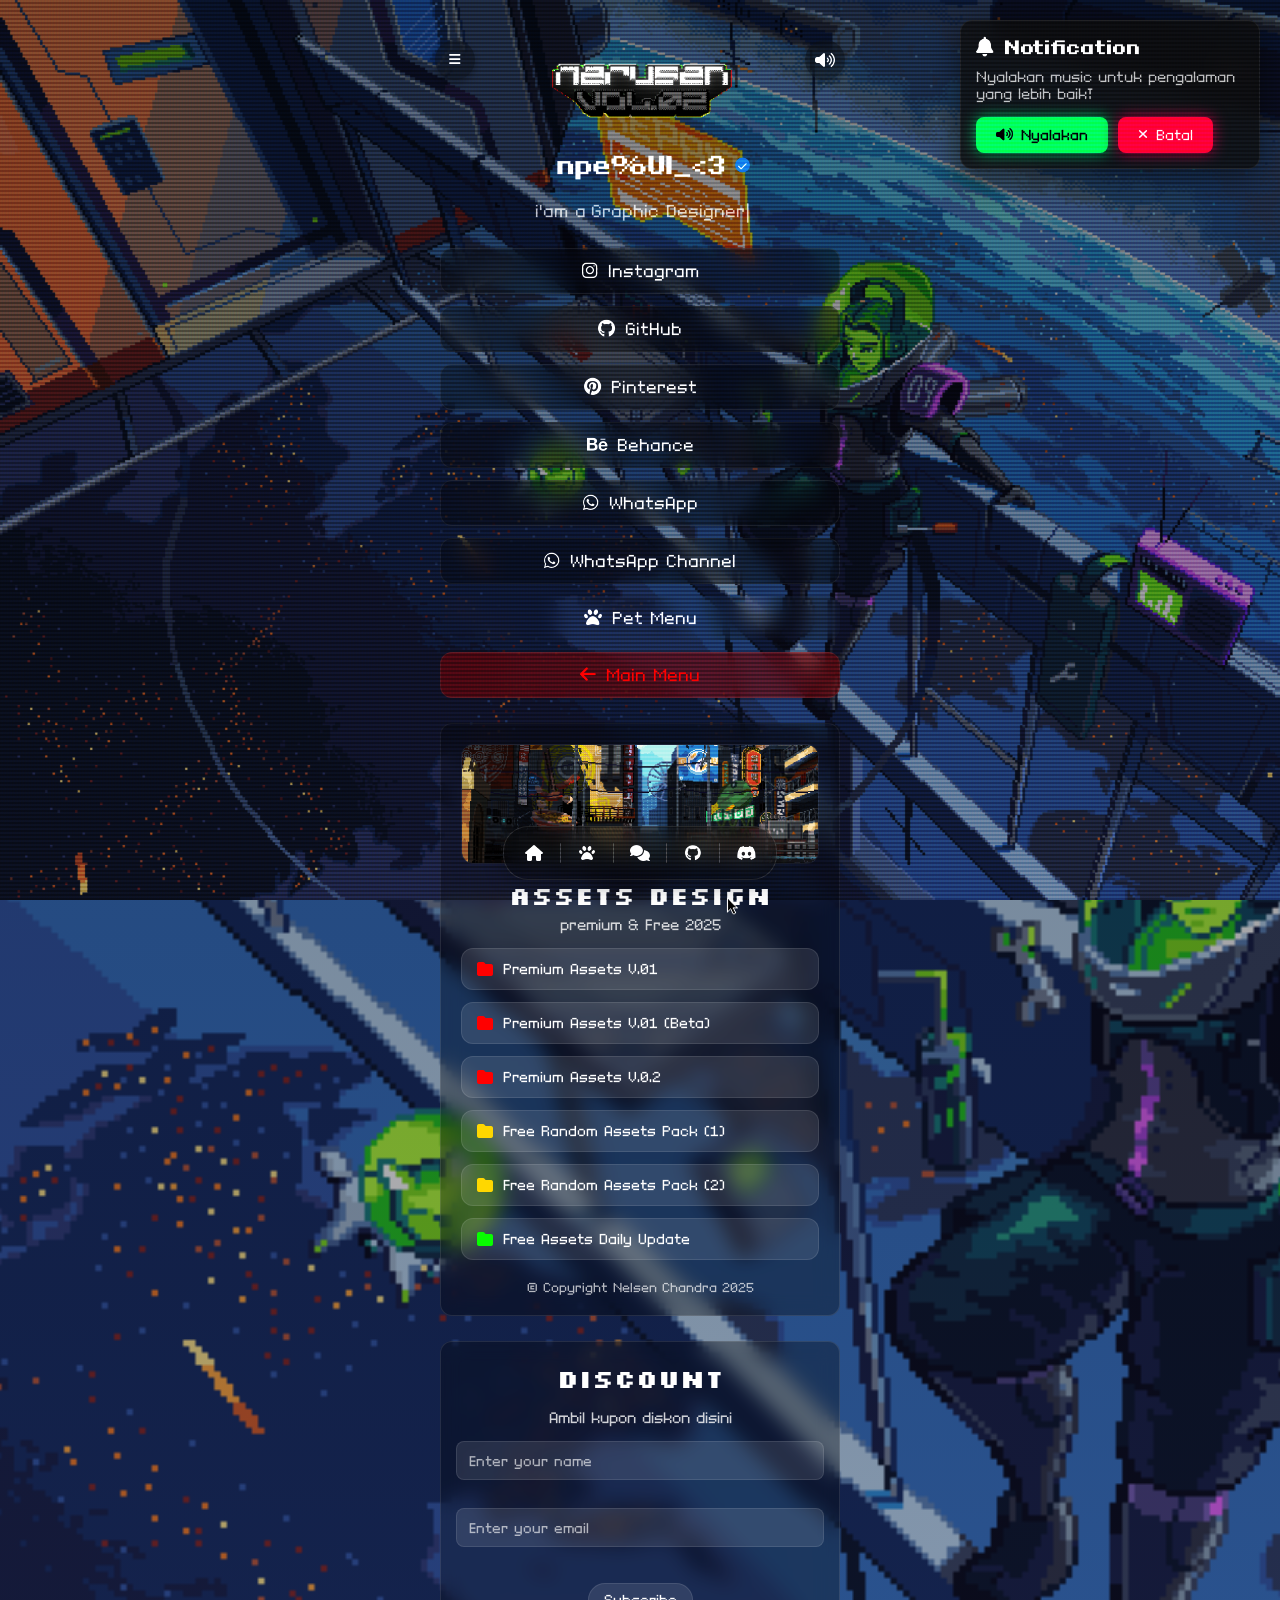
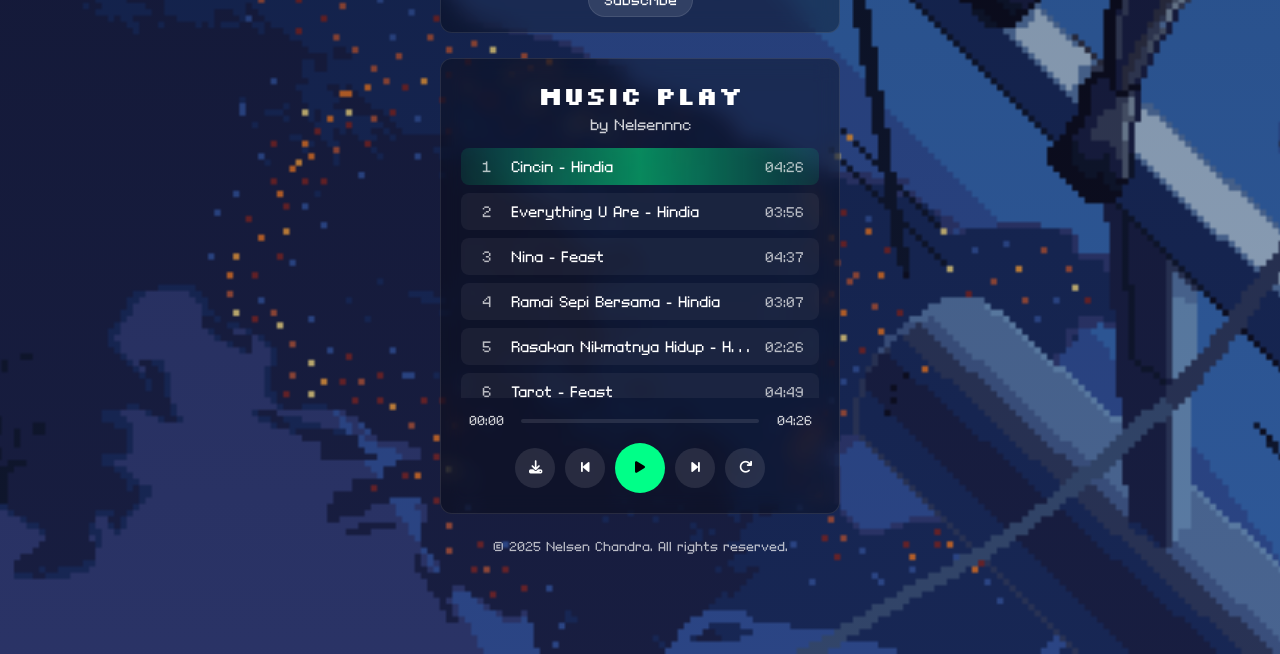
==== commit 60fcc80c: "Update home.html" ====
--- a/home.html
+++ b/home.html
@@ -1931,7 +1931,7 @@
             border-radius: 15px;
             display: flex;
             flex-direction: column;
-            z-index: 10000;
+            z-index: 1000088;
             box-shadow: 0 8px 32px rgba(0, 0, 0, 0.3);
             transform: translateY(20px);
             opacity: 0;
--- a/assets/css/bot.css
+++ b/assets/css/bot.css
@@ -11,29 +11,39 @@
 /* QRIS Container Styles */
 .qris-container {
     margin-top: 20px;
-    background: var(--card-bg);
+    background: var(--button-bg);
     backdrop-filter: var(--glass-blur);
     -webkit-backdrop-filter: var(--glass-blur);
     border-radius: 12px;
-    padding: 15px;
-    max-width: 400px;
+    padding: none;
+    max-width: 280px;
+    overflow: hidden;
+    width: fit-content;
     border: 1px solid var(--card-border);
     box-sizing: border-box;
 }
 
 .qris-image-container {
     background: var(--button-bg);
-    padding: 10px;
+    padding: 8px;
     border-radius: 12px;
     text-align: center;
     margin-bottom: 15px;
 }
 
 .qris-image {
-    max-width: 250px;
-    max-height: 250px;
+    width: 220px;
+    height: 220px;
     border-radius: 12px;
     border: 1px solid var(--card-border);
+    filter: blur(8px);
+    overflow: hidden;
+    transition: filter 0.3s ease;
+    object-fit: cover;
+}
+
+.qris-image:hover {
+    filter: blur(0px);
 }
 
 .buttons-wrapper {
@@ -93,7 +103,7 @@
 .buttons-wrapper .btn-success {
     background: var(--success);
     color: #000;
-    text-shadow: 0 0 5px rgba(0,255,136,0.5);
+    text-shadow: 0 0 5px rgba(255, 255, 255, 0.5);
     box-shadow: 0 0 15px var(--success), 0 4px 0 rgba(0,0,0,0.2);
 }
 
@@ -103,19 +113,24 @@
 
 .ai-message-bot {
     background: var(--button-bg);
+            backdrop-filter: var(--glass-blur);
+            -webkit-backdrop-filter: var(--glass-blur);
     align-self: flex-start;
     margin-left: 10px;
-    border-bottom-left-radius: 5px;
-    border: 1px solid rgba(255,255,255,0.3);
+    border-bottom-left-radius: 2px;
+    border: 1px solid var(--button-border);
     text-decoration: none;
 }
 
 .ai-message-user {
-    background: #00ff88;
-    color: #000;
+    background: linear-gradient(155deg, rgba(43, 255, 0, 0.616), rgb(255, 255, 255,0.1));
+    color: #ffffff;
+    backdrop-filter: var(--glass-blur);
+            -webkit-backdrop-filter: var(--glass-blur);
     align-self: flex-end;
     margin-right: 10px;
-    border-bottom-right-radius: 5px;
+    border: 1px solid rgba(51, 255, 0, 0.774);
+    border-bottom-right-radius: 2px;
 }
 
 .ai-message-content {
@@ -156,11 +171,6 @@
     display: block;
 }
 
-.qris-image {
-    max-width: 250px;
-    max-height: 250px;
-}
-
 .image-caption {
     font-size: 12px;
     opacity: 0.8;
@@ -181,7 +191,7 @@
     font-size: 16px;
     font-weight: bold;
     margin-bottom: 12px;
-    color: #00ff88;
+    color: #ffffff;
     display: flex;
     align-items: center;
     gap: 8px;
@@ -189,6 +199,7 @@
 
 .ai-menu-title i {
     font-size: 14px;
+    color: #00ff88;
 }
 
 .ai-menu-grid {
@@ -209,8 +220,8 @@
 
 .ai-menu-item:hover {
     color: rgb(0, 0, 0);
-    background: rgb(0, 255, 136);
-    border-color: rgb(0, 255, 136);
+    background: rgb(255, 255, 255);
+    border-color: rgb(255, 255, 255);
     transform: translateY(-2px);
 }
 
@@ -274,7 +285,7 @@
 }
 
 .ai-contact-chat {
-    background: #25D366;
+    background: #ffffff;
     color: rgb(0, 0, 0);
 }
 
@@ -286,23 +297,32 @@
 /* ===== MOBILE RESPONSIVE ===== */
 @media (max-width: 480px) {
     .ai-message {
-        max-width: 90%;
-        min-width: 60%;
+        max-width: 85%;
+        min-width: auto;
+    }
+    
+    .ai-message-user {
+        max-width: 80%;
+        min-width: auto;
+        padding: 6px 10px;
+        margin-right: 5px;
+    }
+    
+    .ai-message-bot {
+        max-width: 85%;
+        min-width: auto;
+        padding: 8px 12px;
+        margin-left: 5px;
     }
     
     .ai-message-content {
-        padding: 10px 12px;
+        padding: 8px 10px;
         font-size: 14px;
     }
     
     .bot-image {
         max-width: 280px;
         max-height: 280px;
-    }
-    
-    .qris-image {
-        max-width: 220px;
-        max-height: 220px;
     }
     
     .ai-menu-grid {
@@ -378,3 +398,66 @@
         drop-shadow(0 0 15px rgba(255, 154, 239, 0.7))
         drop-shadow(0 0 25px rgba(147, 52, 255, 0.9));
 }
+
+/* ===== QRIS VIEW BUTTON STYLES ===== */
+.qris-container {
+    position: relative;
+    display: inline-block;
+    max-width: 300px;
+    width: 100%;
+}
+
+.qris-container .qris-image {
+    display: block;
+    width: 100%;
+    height: auto;
+    max-width: 100%;
+}
+
+.view-qris-btn {
+    font-family: 'codedexs', monospace;
+    position: absolute;
+    top: 50%;
+    left: 50%;
+    transform: translate(-50%, -50%);
+    background: var(--card-bg);
+    color: white;
+    border: none;
+    padding: 12px 24px;
+    border-radius: 30px;
+    font-size: 12px;
+    font-weight: bold;
+    cursor: pointer;
+    transition: all 0.3s ease;
+    box-shadow: 0 4px 15px rgba(0, 0, 0, 0.3);
+    z-index: 10;
+    white-space: nowrap;
+    min-width: 100px;
+}
+
+.view-qris-btn:hover {
+    background: var(--card-bg);
+    transform: translate(-50%, -50%) scale(1.1);
+    box-shadow: 0 6px 20px rgba(0, 0, 0, 0.4);
+}
+
+.view-qris-btn i {
+    margin-right: 5px;
+}
+
+/* ===== MOBILE RESPONSIVE FOR QRIS BUTTON ===== */
+@media (max-width: 480px) {
+    
+    .view-qris-btn {
+        font-size: 11px;
+        min-width: 90px;
+    }
+}
+
+@media (max-width: 320px) {
+    .view-qris-btn {
+        font-size: 10px;
+        padding: 8px 16px;
+        min-width: 80px;
+    }
+}
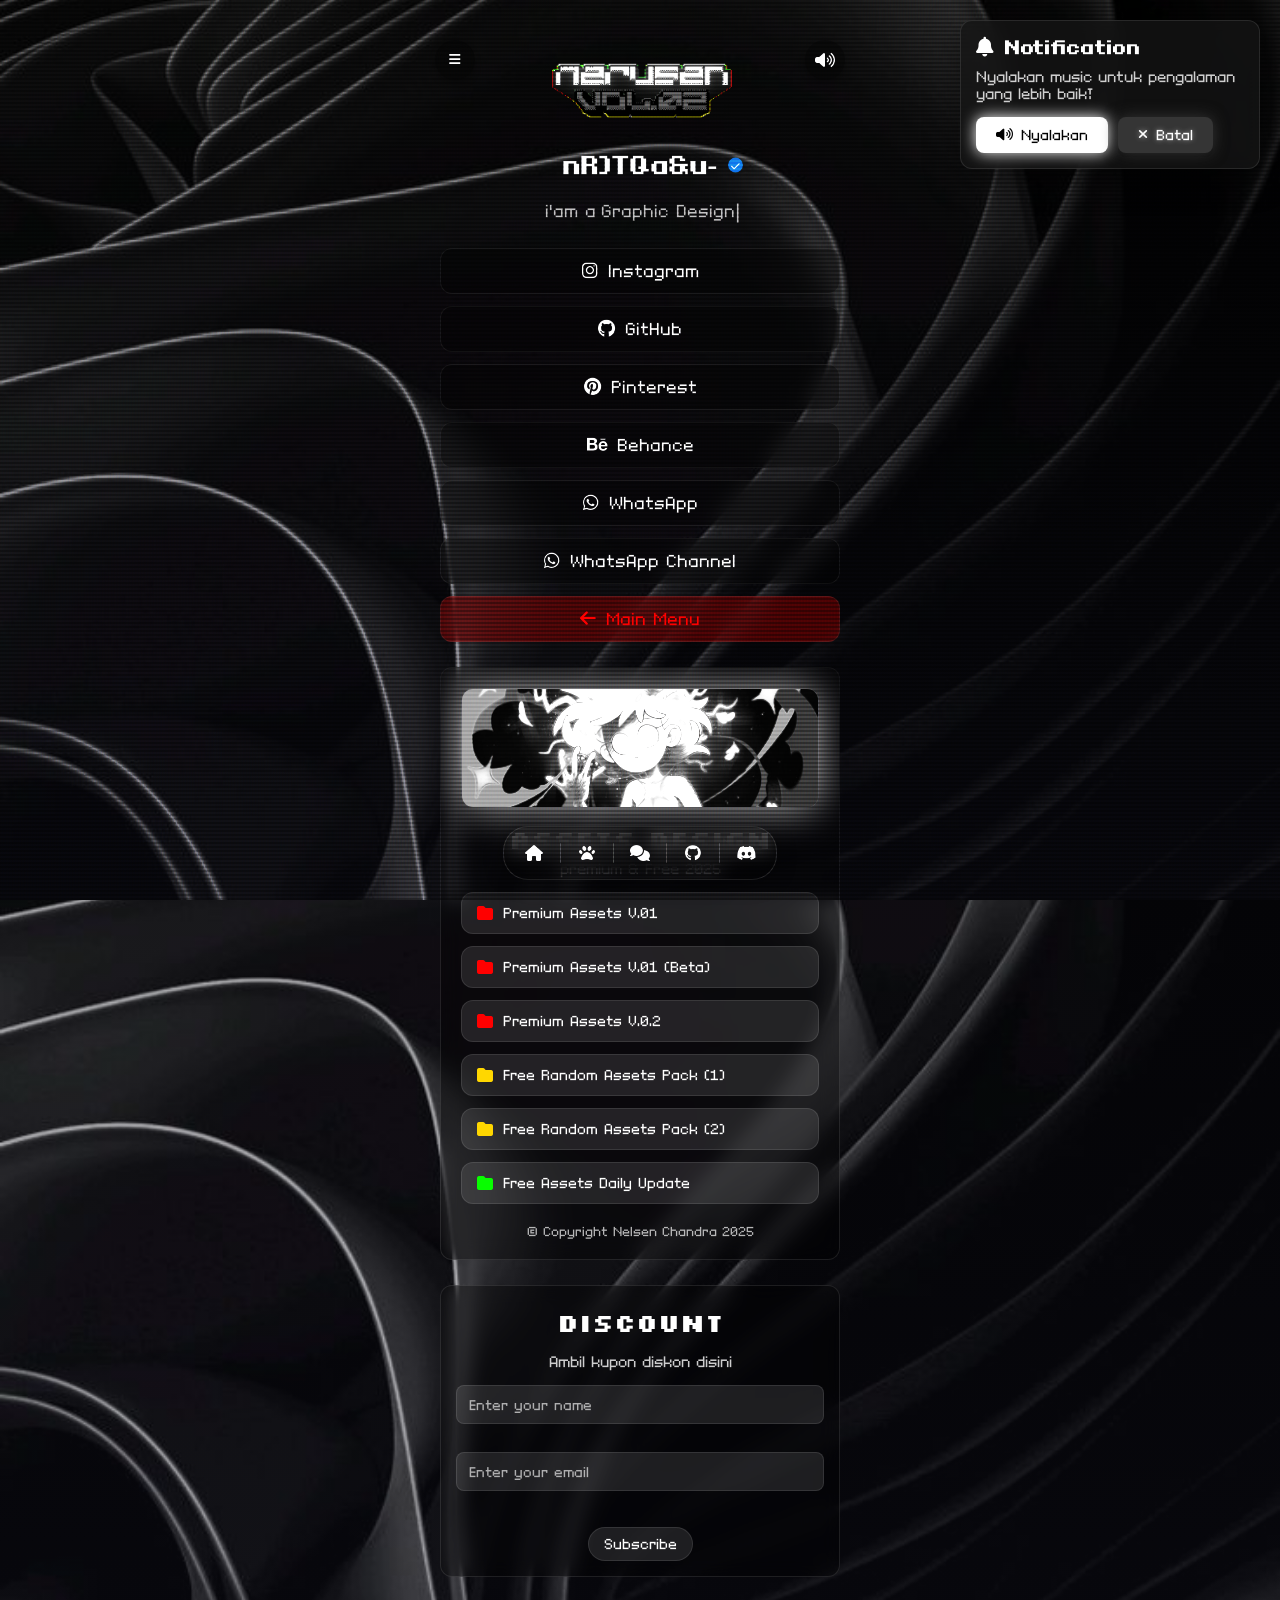
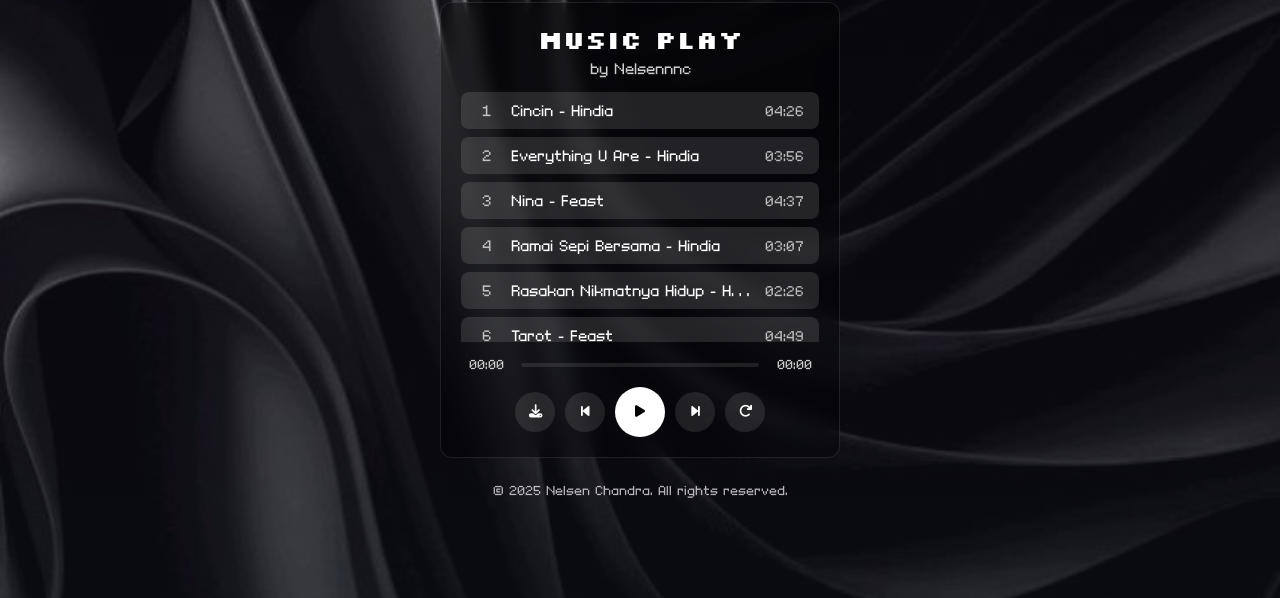
==== commit fea5552c: "Add files via upload" ====
--- a/home.html
+++ b/home.html
@@ -22,8 +22,8 @@
             --spotify-bg: #282828;
             --verified-blue: #1DA1F2;
             --menu: #ffffff;
-            --success: #00ff88;
-            --danger: #ff0055;
+            --success: #ffffff;
+            --danger: #353535;
         }
 
         * {
@@ -44,7 +44,7 @@
             padding: 20px;
             background: 
                 linear-gradient(rgba(0, 0, 0, 0.411), rgba(33, 33, 56, 0.3)),
-                url('back38.gif') no-repeat center center fixed;
+                url('bg.jpg') no-repeat center center fixed;
             background-size: cover;
             background-attachment: scroll;
         }
@@ -58,7 +58,7 @@
             content: "";
             background: 
                 linear-gradient(rgba(0, 0, 0, 0.4), rgba(33, 33, 56, 0.3)),
-                url('back38.gif') no-repeat center center;
+                url('bg.jpg') no-repeat center center;
             background-size: cover;
             z-index: -1;
         }
@@ -670,7 +670,7 @@
             width: 300px;
             box-shadow: 0 8px 32px rgba(0, 0, 0, 0.5);
             border: 1px solid var(--card-border);
-            z-index: 1000;
+            z-index: 10006;
             transform: translateX(120%);
             animation: slideIn 0.5s forwards 1s;
             opacity: 0;
@@ -722,7 +722,7 @@
             margin: 0 auto;
             box-shadow: 0 -8px 32px rgba(0, 0, 0, 0.5);
             border: 1px solid var(--card-border);
-            z-index: 1000;
+            z-index: 100068;
             transform: translateY(100%);
             opacity: 0;
             transition: all 0.5s ease;
@@ -798,7 +798,7 @@
             font-family: 'codedexs', monospace;
             background: var(--success);
             color: #000;
-            text-shadow: 0 0 5px rgba(0,255,136,0.5);
+            text-shadow: 0 0 5px rgba(255, 255, 255, 0.5);
             box-shadow: 0 0 15px var(--success), 0 4px 0 rgba(0,0,0,0.2);
         }
 
@@ -810,7 +810,7 @@
             font-family: 'codedexs', monospace;
             background: var(--danger);
             color: #fff;
-            text-shadow: 0 0 5px rgba(255,0,85,0.5);
+            text-shadow: 0 0 5px rgba(255, 255, 255, 0.5);
             box-shadow: 0 0 15px var(--danger), 0 4px 0 rgba(0,0,0,0.2);
         }
 
@@ -1186,6 +1186,17 @@
             position: relative;
         }
 
+        .assets-thumbnail {
+            filter: brightness(1.3) contrast(1.1) saturate(0) drop-shadow(0 0 20px rgb(255, 255, 255));
+            transition: all 0.3s ease;
+        }
+
+        .assets-thumbnail:hover {
+            filter: sepia(100%) drop-shadow(0 0 20px rgb(255, 216, 131));
+            transition: all 0.3s ease;
+            transform: scale(1.03);
+        }
+
         .assets-title {
             font-family: 'Minecraft', 'Silkscreen', monospace;
             font-size: 25px;
@@ -1466,7 +1477,7 @@
             margin: 0 auto;
             box-shadow: 0 -8px 32px rgba(0, 0, 0, 0.5);
             border: 1px solid var(--card-border);
-            z-index: 10000;
+            z-index: 1000066;
             transform: translateY(100%);
             opacity: 0;
             transition: all 0.5s ease;
@@ -1560,12 +1571,12 @@
 
         .download-now:hover {
             transform: translateY(-2px);
-            box-shadow: 0 5px 15px rgba(0, 255, 136, 0.4);
+            box-shadow: 0 5px 15px rgba(255, 255, 255, 0.4);
         }
 
         .download-cancel:hover {
             transform: translateY(-2px);
-            box-shadow: 0 5px 15px rgba(255, 0, 85, 0.4);
+            box-shadow: 0 5px 15px rgba(77, 77, 77, 0.4);
         }
 
         @keyframes countdownSpin {
@@ -1656,7 +1667,7 @@
             padding: 10px 15px;
             border-radius: 8px;
             margin-bottom: 8px;
-            background: rgba(255, 255, 255, 0.05);
+            background: rgba(255, 255, 255, 0.116);
             cursor: pointer;
             transition: all 0.3s ease;
             position: relative;
@@ -1664,11 +1675,11 @@
         }
 
         .music-item:hover {
+            background: rgba(255, 255, 255, 0.267);
+        }
+
+        .music-item.playing {
             background: rgba(255, 255, 255, 0.1);
-        }
-
-        .music-item.playing {
-            background: rgba(0, 255, 136, 0.1);
         }
 
         .music-item.playing::before {
@@ -1680,7 +1691,7 @@
             height: 100%;
             background: linear-gradient(90deg, 
                 transparent, 
-                rgba(0, 255, 136, 0.432), 
+                rgba(255, 255, 255, 0.575), 
                 transparent);
             animation: playingAnimation 3s infinite linear;
             z-index: 0;
@@ -1785,7 +1796,8 @@
         }
 
         .play-btn:hover {
-            background: #00e676;
+            background: #2b2b2b;
+            color: #fff;
         }
 
         .playmode-btn.active {
@@ -2675,10 +2687,6 @@
             <a href="https://whatsapp.com/channel/0029Vb5hvNe72WU0vYq8513l" class="link-button">
                 <i class="fab fa-whatsapp"></i> WhatsApp Channel
             </a>
-            <a id="petButton" class="link-button">
-                <i class="fas fa-paw"></i>
-                <span>Pet Menu</span>
-            </a>
             <a id="startButton" class="link-back">
                 <i class="fas fa-arrow-left" style="color: rgb(255, 0, 0);"></i>
                 <span>Main Menu</span>
@@ -2688,7 +2696,7 @@
         <!-- Assets Design Container -->
         <div class="assets-container">
             <div class="assets-thumbnail">
-                    <img src="assets_thumbnail.gif" alt="Assets Thumbnail" class="assets-thumb-img">
+                    <img src="new-thumb.jpg" alt="Assets Thumbnail" class="assets-thumb-img">
             </div>
             <div class="assets-header">
                 <h3 class="assets-title">ASSETS DESIGN</h3>
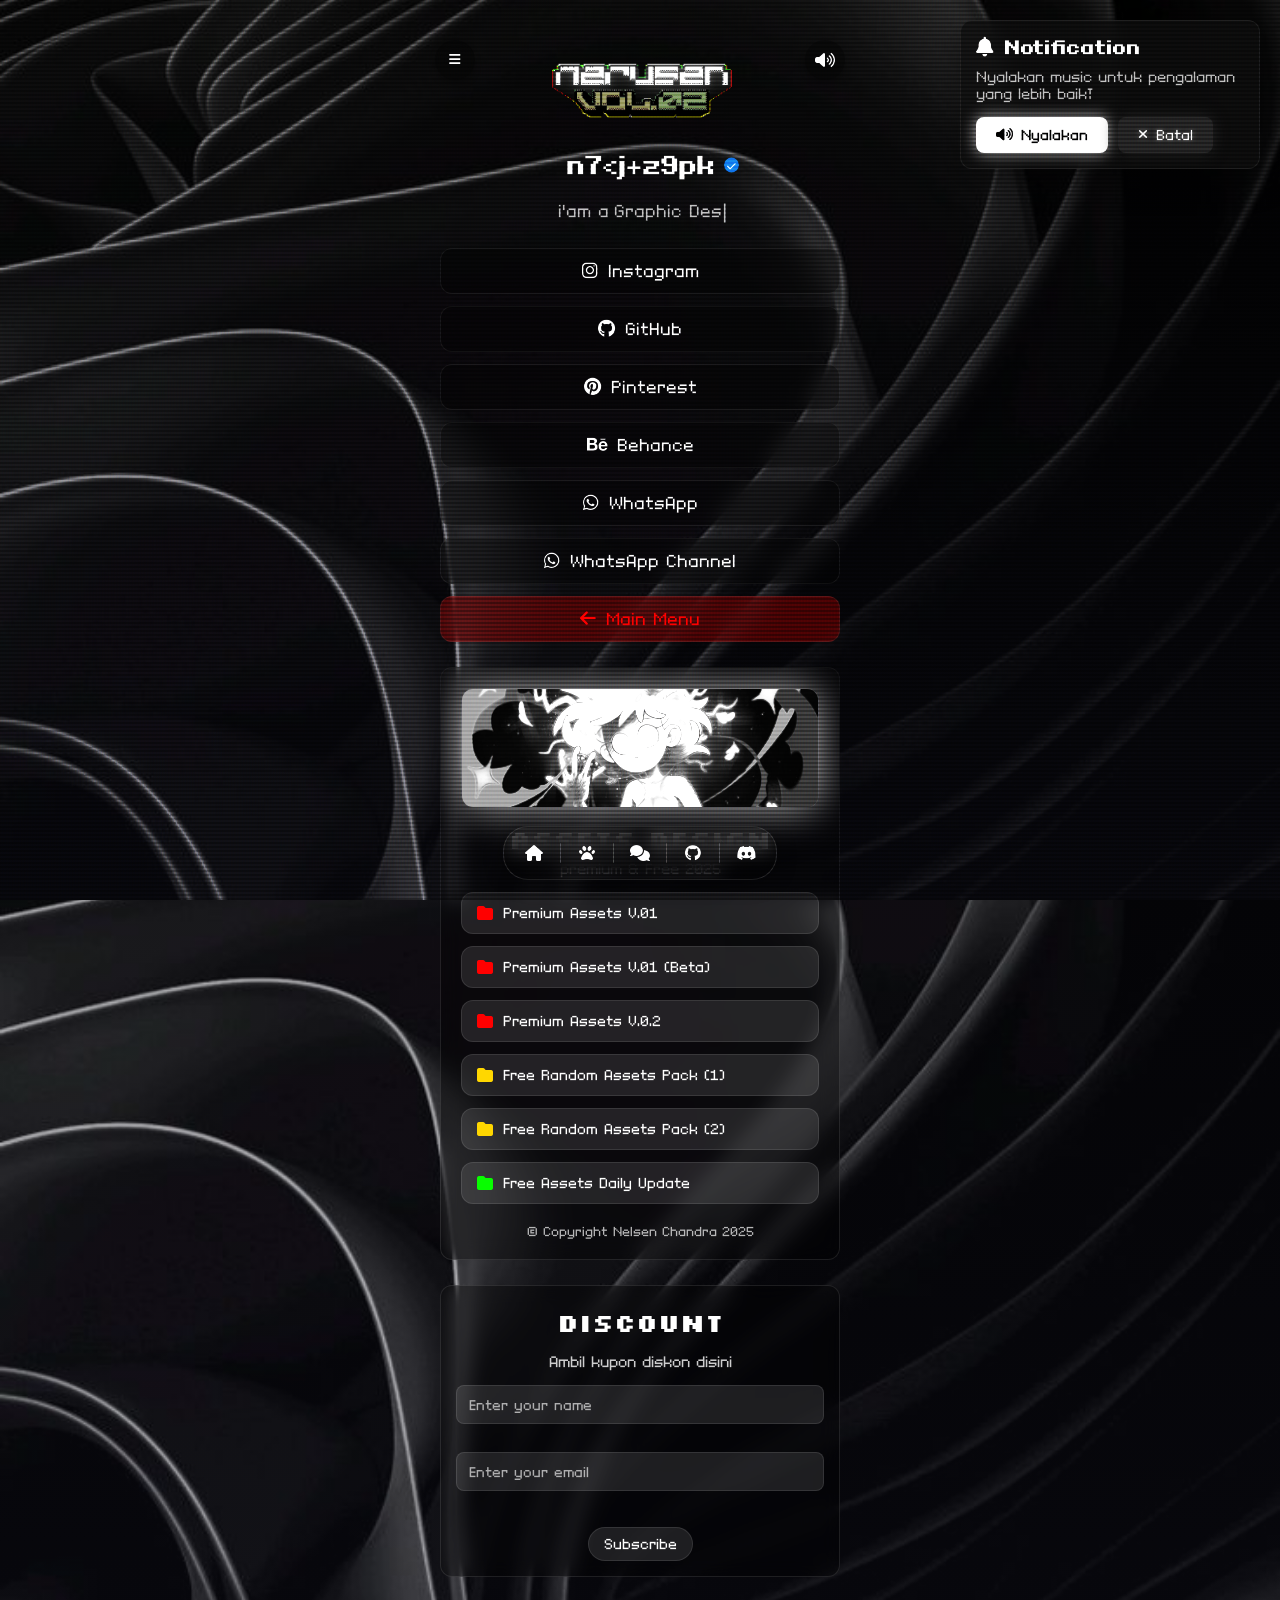
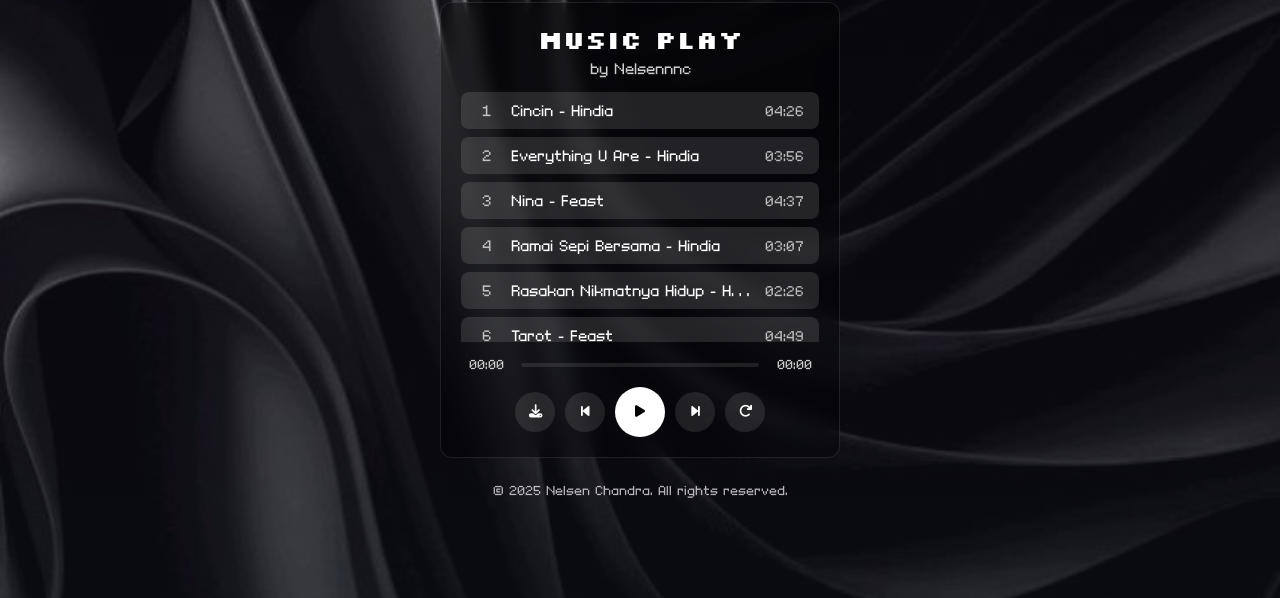
==== commit 0f8e5cd4: "Update home.html" ====
--- a/home.html
+++ b/home.html
@@ -89,7 +89,7 @@
                 linear-gradient(90deg, rgba(255, 0, 0, 0.06), rgba(0, 255, 0, 0.02), rgba(0, 0, 255, 0.06));
             background-size: 100% 4px, 3px 100%;
             pointer-events: none;
-            z-index: 10001;
+            z-index: 100019999;
             mix-blend-mode: overlay;
             animation: lcdOverlayMove 6s linear infinite;
             background-position: 0 0, 0 0;
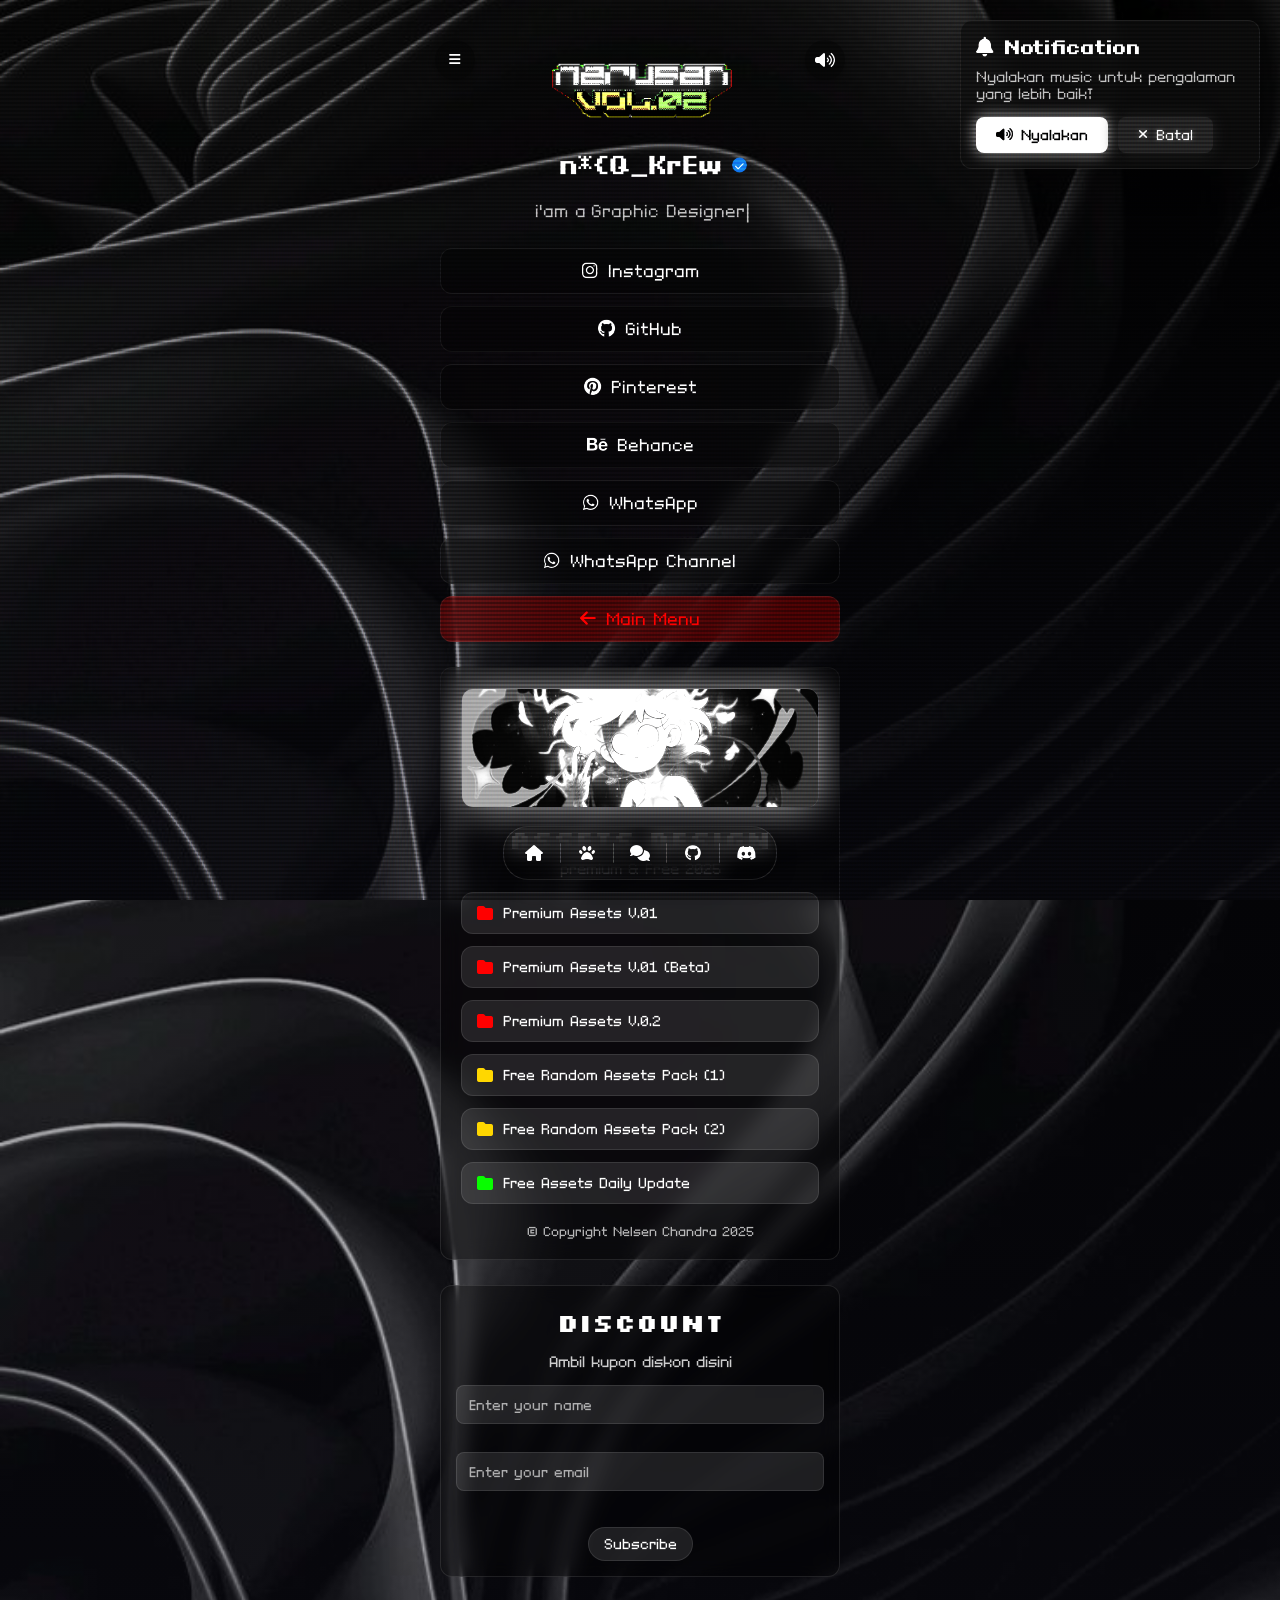
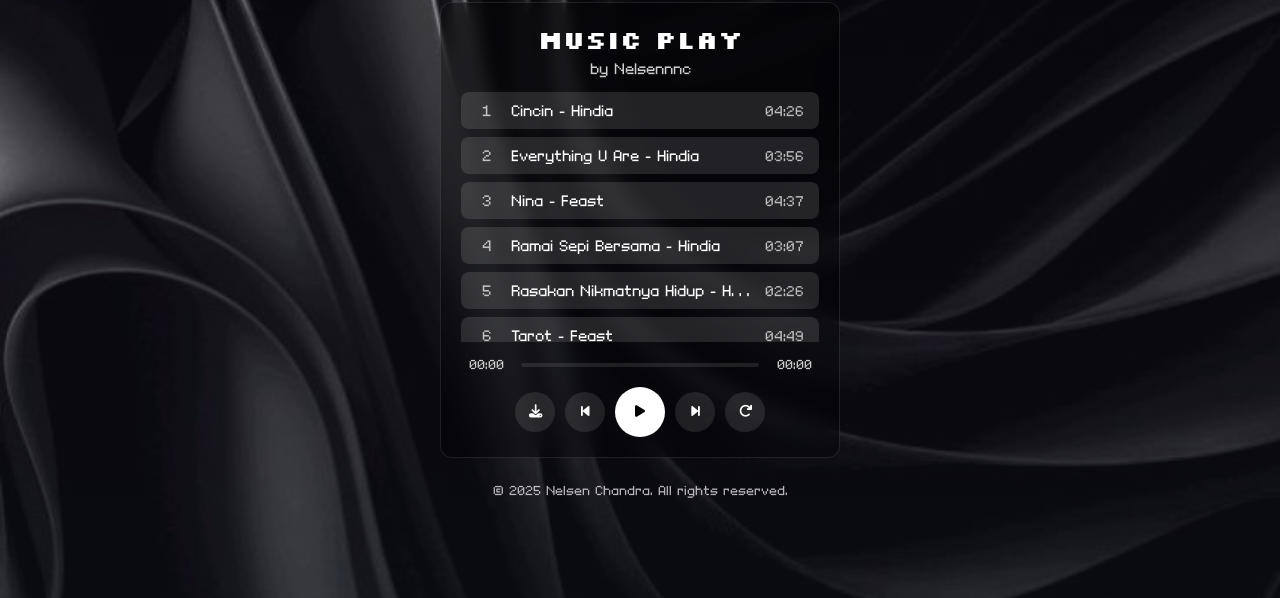
==== commit 14ed3b24: "Update home.html" ====
--- a/home.html
+++ b/home.html
@@ -2306,7 +2306,6 @@
         }
 
         .ai-send-btn:hover {
-            background: #ffffff;
             transform: scale(1.1);
         }
 
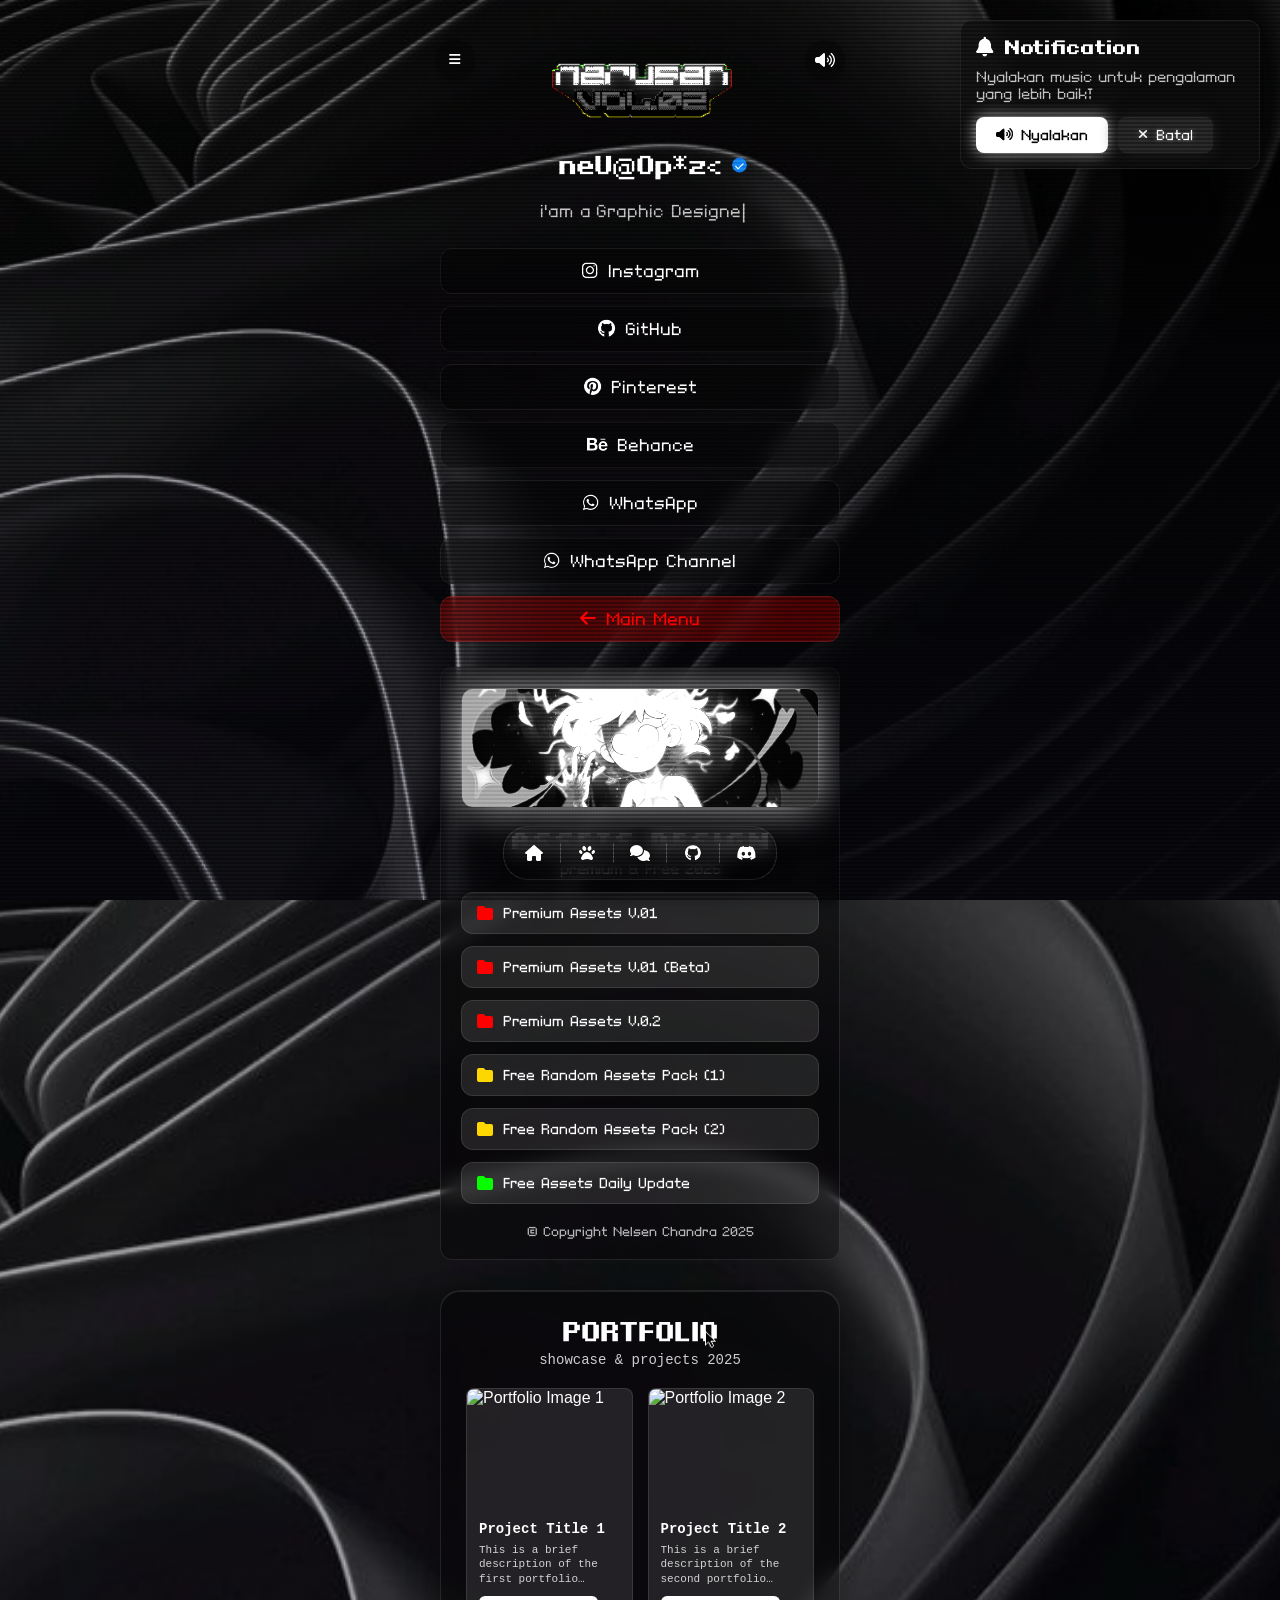
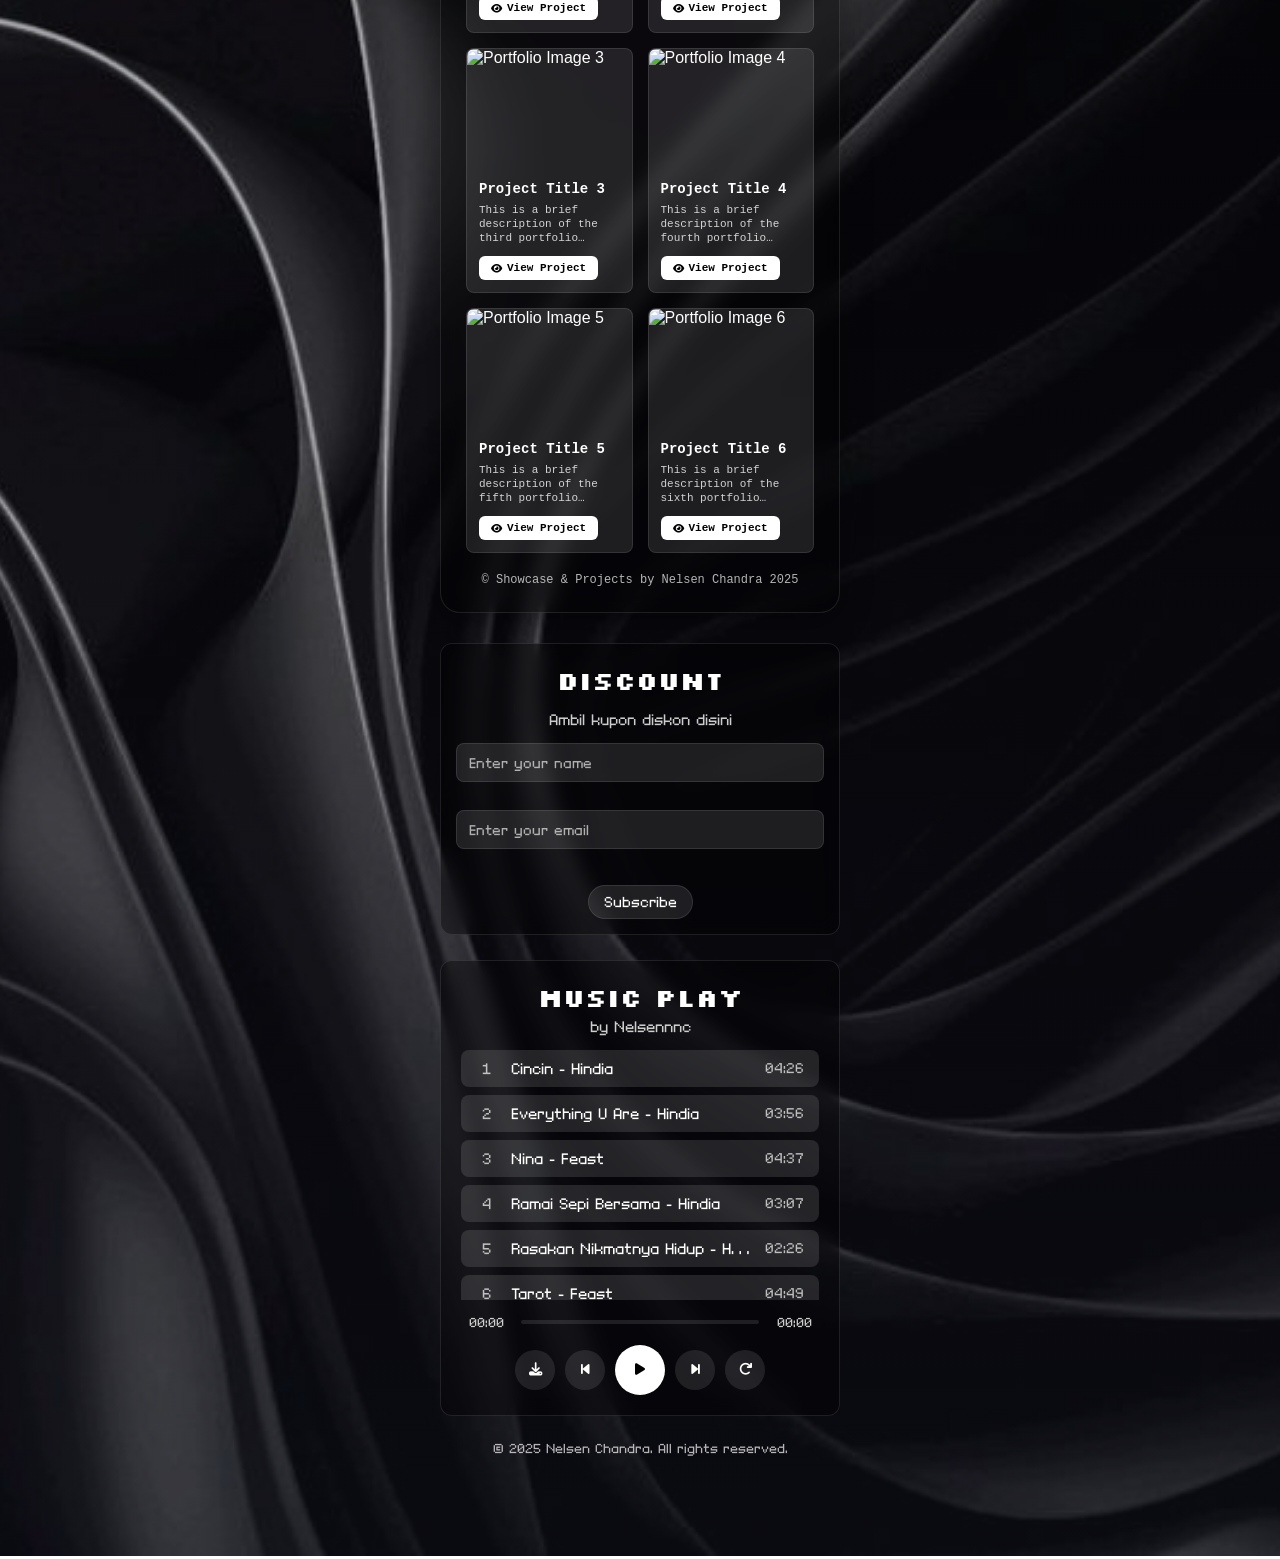
==== commit ef611982: "Update home.html" ====
--- a/home.html
+++ b/home.html
@@ -1162,6 +1162,182 @@
 
         .coupon-container:not(.has-error) {
             padding-bottom: 15px;
+        }
+
+        /* ================= PORTFOLIO CONTAINER ================= */
+        .portfolio-container {
+            background: var(--card-bg);
+            backdrop-filter: var(--glass-blur);
+            -webkit-backdrop-filter: var(--glass-blur);
+            border-radius: 20px;
+            padding: 25px;
+            margin: 30px auto;
+            width: 100%;
+            max-width: 400px;
+            border: 1px solid var(--card-border);
+            transition: all 0.4s cubic-bezier(0.175, 0.885, 0.32, 1.275);
+            position: relative;
+            overflow: hidden;
+            box-shadow: 
+                0 8px 32px rgba(0, 0, 0, 0.3),
+                inset 0 1px 0 rgba(255, 255, 255, 0.1);
+        }
+
+        .portfolio-container:hover {
+            transform: translateY(-8px);
+            box-shadow: 
+                0 20px 50px rgba(0, 0, 0, 0.4),
+                0 0 40px rgba(255, 0, 102, 0.15),
+                inset 0 1px 0 rgba(255, 255, 255, 0.2);
+        }
+
+        .portfolio-header {
+            text-align: center;
+            margin-bottom: 20px;
+            position: relative;
+        }
+
+        .portfolio-title {
+            font-family: 'codedex', monospace;
+            font-size: 25px;
+            font-weight: 700;
+            margin-bottom: 5px;
+            display: inline-block;
+            position: relative;
+        }
+
+        .portfolio-gif {
+            width: 24px;
+            height: 24px;
+            position: absolute;
+            right: calc(50% - 85px);
+            top: 50%;
+            transform: translateY(-50%);
+        }
+
+        .portfolio-subtitle {
+            font-family: 'codedxs', monospace;
+            font-size: 14px;
+            opacity: 0.8;
+            margin-bottom: 15px;
+        }
+
+        .portfolio-grid {
+            display: grid;
+            grid-template-columns: repeat(2, 1fr);
+            gap: 15px;
+            margin-bottom: 20px;
+        }
+
+        .portfolio-item {
+            background: var(--button-bg);
+            border: 1px solid var(--card-border);
+            border-radius: 8px;
+            overflow: hidden;
+            transition: all 0.3s ease;
+        }
+
+        .portfolio-item:hover {
+            transform: translateY(-2px);
+            box-shadow: 0 4px 12px rgba(0, 0, 0, 0.3);
+        }
+
+        .portfolio-image {
+            width: 100%;
+            height: 120px;
+            overflow: hidden;
+        }
+
+        .porto-img {
+            width: 100%;
+            height: 100%;
+            object-fit: cover;
+            transition: transform 0.3s ease;
+        }
+
+        .portfolio-item:hover .porto-img {
+            transform: scale(1.05);
+        }
+
+        .portfolio-content {
+            padding: 12px;
+        }
+
+        .portfolio-item-title {
+            font-family: 'codedx', monospace;
+            font-size: 14px;
+            font-weight: bold;
+            margin-bottom: 6px;
+            color: var(--text-color);
+        }
+
+        .portfolio-item-desc {
+            font-family: 'codedxs', monospace;
+            font-size: 11px;
+            opacity: 0.8;
+            margin-bottom: 10px;
+            line-height: 1.3;
+            display: -webkit-box;
+            -webkit-line-clamp: 3;
+            -webkit-box-orient: vertical;
+            overflow: hidden;
+        }
+
+        .portfolio-view-btn {
+            font-family: 'codedxs', monospace;
+            background: var(--success);
+            color: #000;
+            text-decoration: none;
+            padding: 6px 12px;
+            border-radius: 6px;
+            font-size: 11px;
+            font-weight: bold;
+            display: inline-flex;
+            align-items: center;
+            gap: 5px;
+            transition: all 0.3s ease;
+        }
+
+        .portfolio-view-btn:hover {
+            background: #00ff88;
+            transform: scale(1.05);
+        }
+
+        .portfolio-view-btn i {
+            font-size: 10px;
+        }
+
+        .portfolio-footer {
+            font-family: 'codedxs', monospace;
+            font-size: 12px;
+            opacity: 0.7;
+            text-align: center;
+            margin-top: 10px;
+        }
+
+        /* Mobile responsive for portfolio */
+        @media (max-width: 480px) {
+            .portfolio-grid {
+                grid-template-columns: 1fr;
+                gap: 12px;
+            }
+
+            .portfolio-image {
+                height: 100px;
+            }
+
+            .portfolio-item-title {
+                font-size: 13px;
+            }
+
+            .portfolio-item-desc {
+                font-size: 10px;
+            }
+
+            .portfolio-view-btn {
+                font-size: 10px;
+                padding: 5px 10px;
+            }
         }
 
         /* ================= ASSETS DESIGN CONTAINER ================= */
@@ -2726,6 +2902,104 @@
             
             <div class="assets-footer">
                 © Copyright Nelsen Chandra 2025
+            </div>
+        </div>
+
+        <!-- Portfolio Container -->
+        <div class="portfolio-container">
+            <div class="portfolio-header">
+                <h3 class="portfolio-title">PORTFOLIO</h3>
+                <img src="assets-icon.gif" alt="Portfolio Icon" class="portfolio-gif">
+                <p class="portfolio-subtitle">showcase & projects 2025</p>
+            </div>
+
+            <div class="portfolio-grid">
+                <!-- Portfolio Item 1 -->
+                <div class="portfolio-item">
+                    <div class="portfolio-image">
+                        <img src="assets/images/porto1.jpg" alt="Portfolio Image 1" class="porto-img">
+                    </div>
+                    <div class="portfolio-content">
+                        <h4 class="portfolio-item-title">Project Title 1</h4>
+                        <p class="portfolio-item-desc">This is a brief description of the first portfolio project. It highlights the key features and objectives.</p>
+                        <a href="assets/images/porto1.jpg" class="portfolio-view-btn" target="_blank">
+                            <i class="fas fa-eye"></i> View Project
+                        </a>
+                    </div>
+                </div>
+
+                <!-- Portfolio Item 2 -->
+                <div class="portfolio-item">
+                    <div class="portfolio-image">
+                        <img src="assets/images/porto2.jpg" alt="Portfolio Image 2" class="porto-img">
+                    </div>
+                    <div class="portfolio-content">
+                        <h4 class="portfolio-item-title">Project Title 2</h4>
+                        <p class="portfolio-item-desc">This is a brief description of the second portfolio project. It highlights the key features and objectives.</p>
+                        <a href="assets/images/porto2.jpg" class="portfolio-view-btn" target="_blank">
+                            <i class="fas fa-eye"></i> View Project
+                        </a>
+                    </div>
+                </div>
+
+                <!-- Portfolio Item 3 -->
+                <div class="portfolio-item">
+                    <div class="portfolio-image">
+                        <img src="assets/images/porto3.jpg" alt="Portfolio Image 3" class="porto-img">
+                    </div>
+                    <div class="portfolio-content">
+                        <h4 class="portfolio-item-title">Project Title 3</h4>
+                        <p class="portfolio-item-desc">This is a brief description of the third portfolio project. It highlights the key features and objectives.</p>
+                        <a href="assets/images/porto3.jpg" class="portfolio-view-btn" target="_blank">
+                            <i class="fas fa-eye"></i> View Project
+                        </a>
+                    </div>
+                </div>
+
+                <!-- Portfolio Item 4 -->
+                <div class="portfolio-item">
+                    <div class="portfolio-image">
+                        <img src="assets/images/porto4.jpg" alt="Portfolio Image 4" class="porto-img">
+                    </div>
+                    <div class="portfolio-content">
+                        <h4 class="portfolio-item-title">Project Title 4</h4>
+                        <p class="portfolio-item-desc">This is a brief description of the fourth portfolio project. It highlights the key features and objectives.</p>
+                        <a href="assets/images/porto4.jpg" class="portfolio-view-btn" target="_blank">
+                            <i class="fas fa-eye"></i> View Project
+                        </a>
+                    </div>
+                </div>
+
+                <!-- Portfolio Item 5 -->
+                <div class="portfolio-item">
+                    <div class="portfolio-image">
+                        <img src="assets/images/porto5.jpg" alt="Portfolio Image 5" class="porto-img">
+                    </div>
+                    <div class="portfolio-content">
+                        <h4 class="portfolio-item-title">Project Title 5</h4>
+                        <p class="portfolio-item-desc">This is a brief description of the fifth portfolio project. It highlights the key features and objectives.</p>
+                        <a href="assets/images/porto5.jpg" class="portfolio-view-btn" target="_blank">
+                            <i class="fas fa-eye"></i> View Project
+                        </a>
+                    </div>
+                </div>
+
+                <!-- Portfolio Item 6 -->
+                <div class="portfolio-item">
+                    <div class="portfolio-image">
+                        <img src="assets/images/porto6.jpg" alt="Portfolio Image 6" class="porto-img">
+                    </div>
+                    <div class="portfolio-content">
+                        <h4 class="portfolio-item-title">Project Title 6</h4>
+                        <p class="portfolio-item-desc">This is a brief description of the sixth portfolio project. It highlights the key features and objectives.</p>
+                        <a href="assets/images/porto6.jpg" class="portfolio-view-btn" target="_blank">
+                            <i class="fas fa-eye"></i> View Project
+                        </a>
+                    </div>
+                </div>
+            </div>
+            <div class="portfolio-footer">
+                © Showcase & Projects by Nelsen Chandra 2025
             </div>
         </div>
 
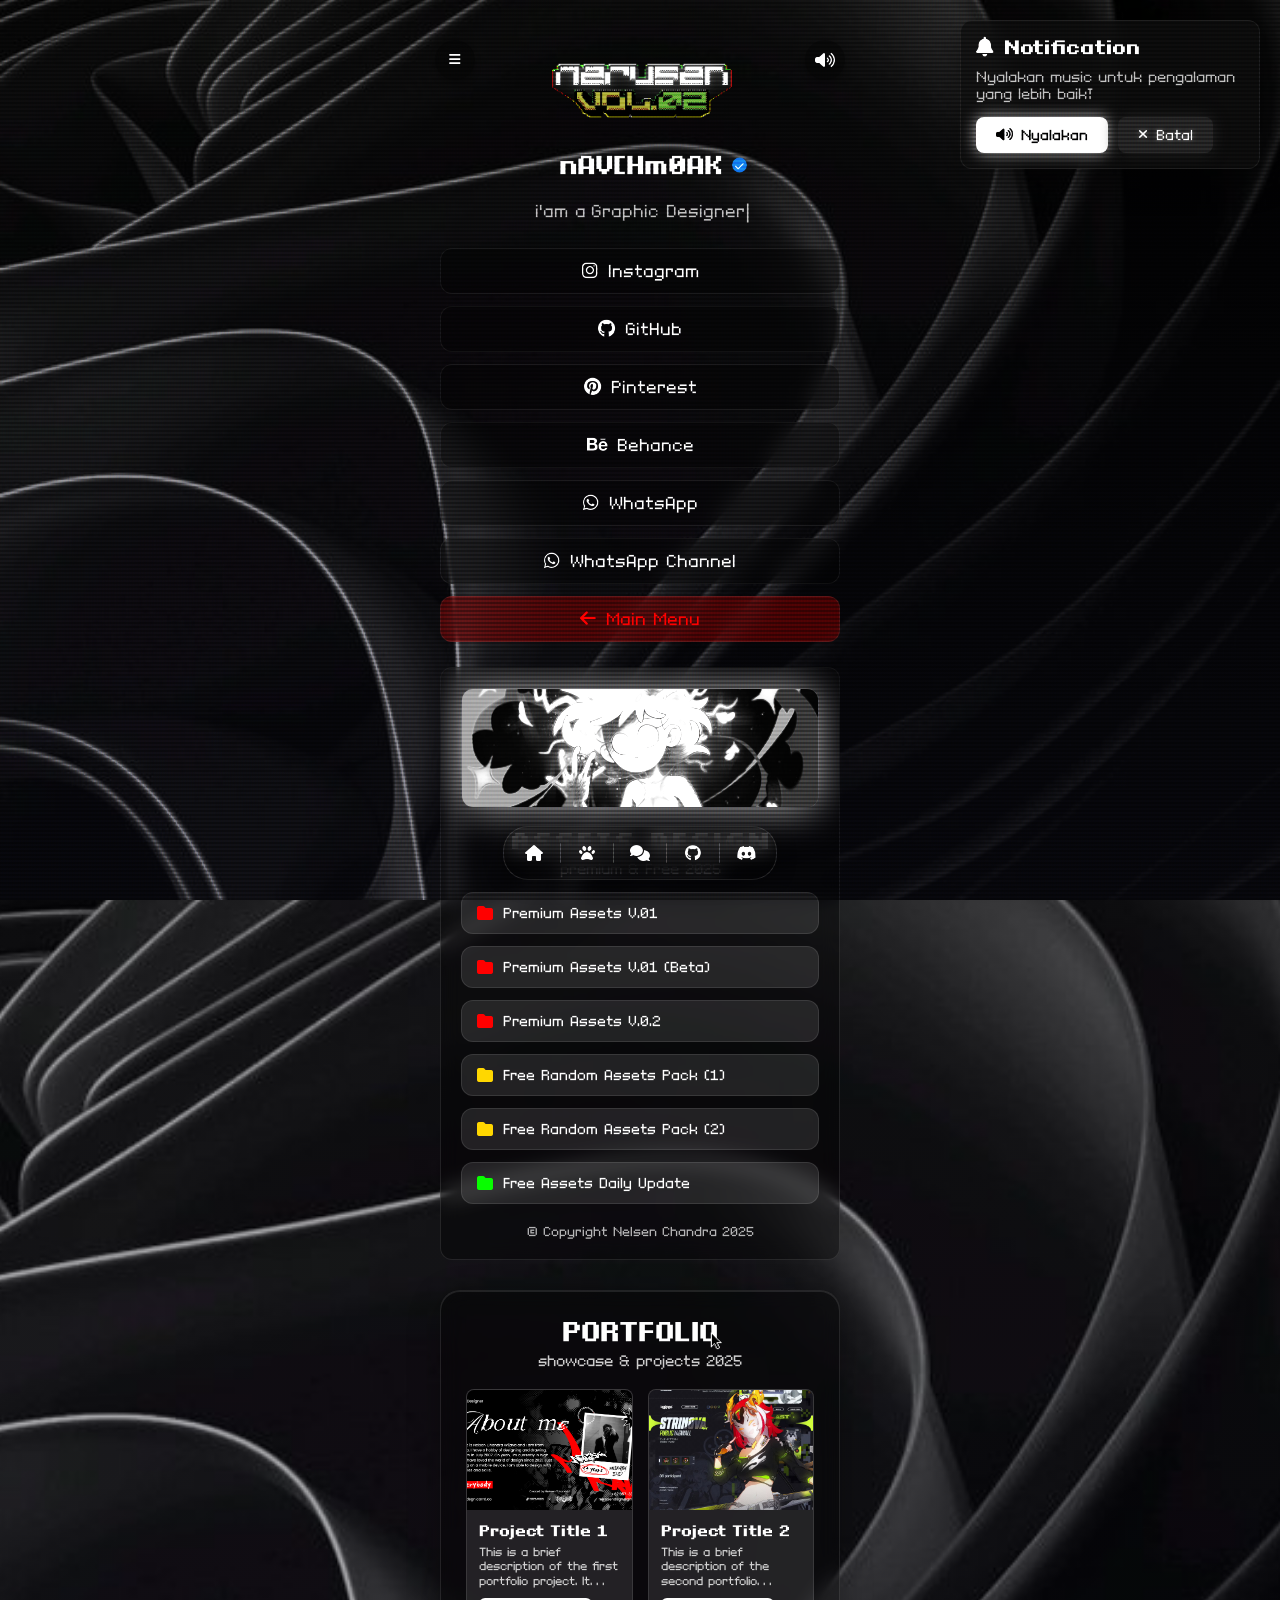
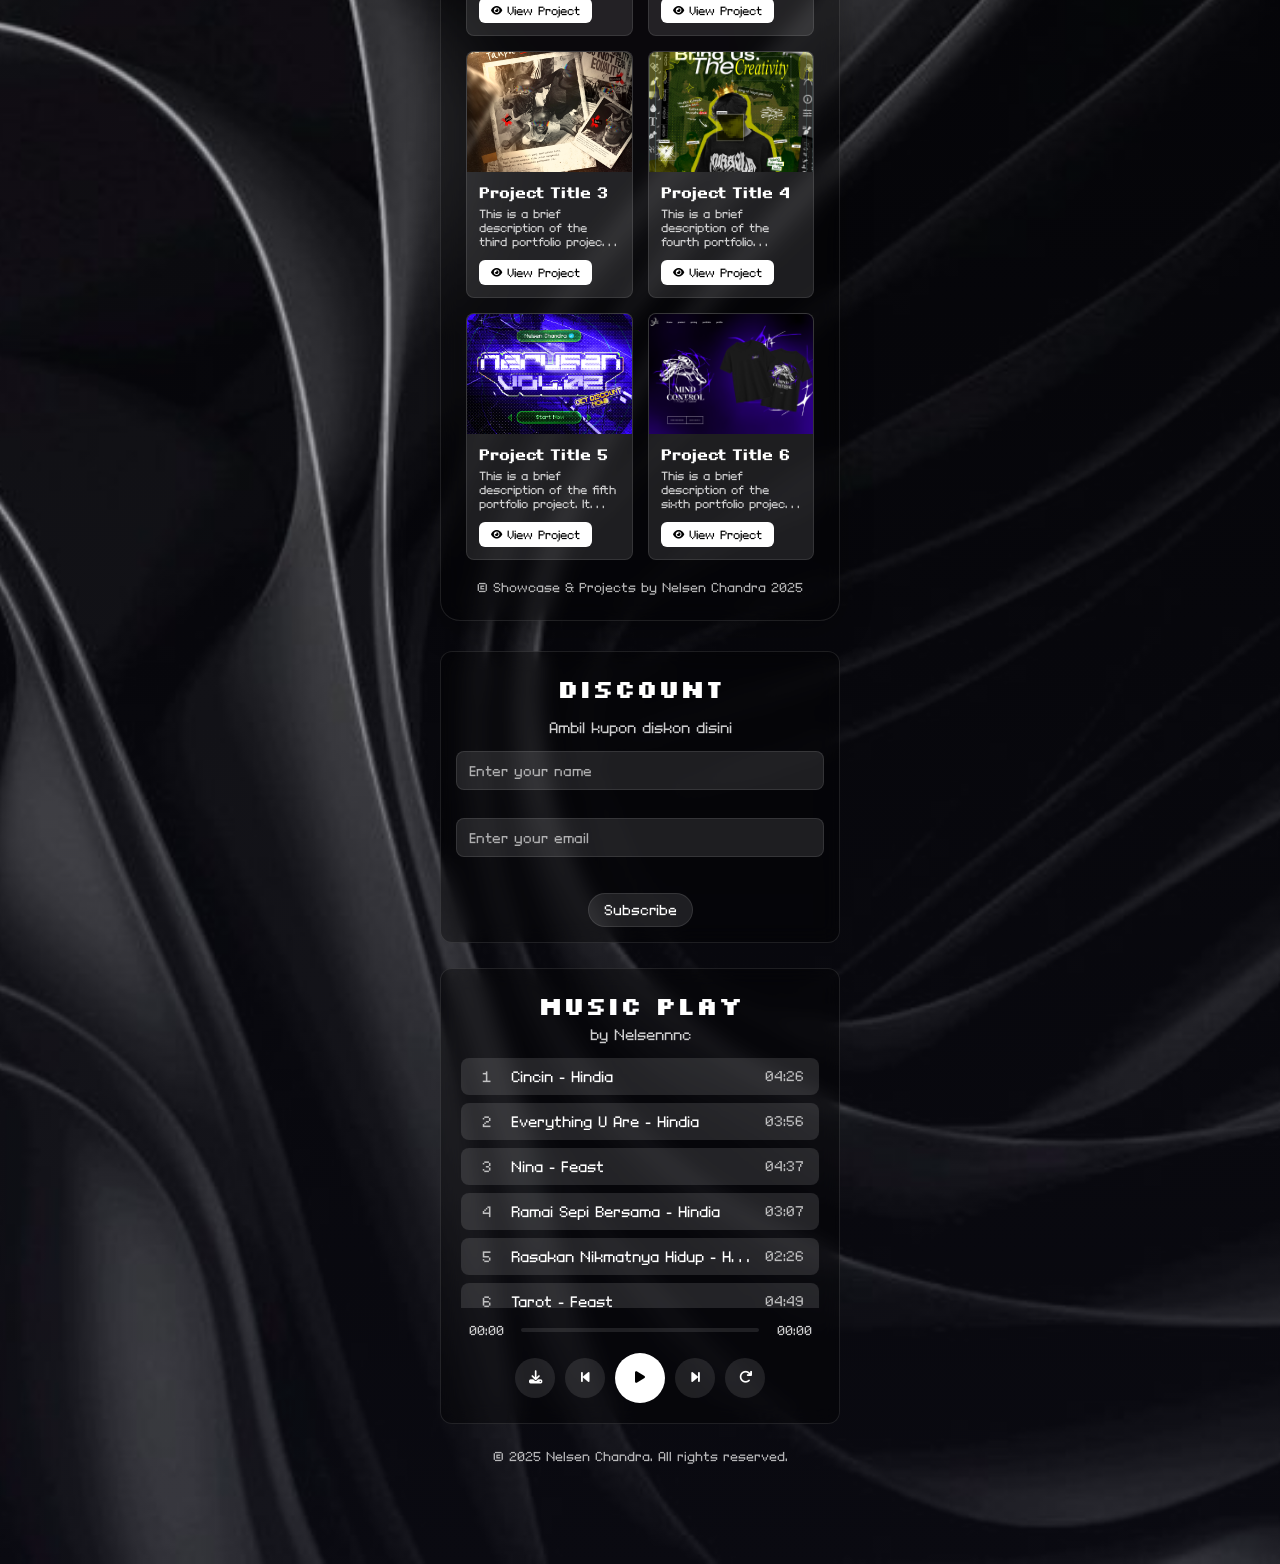
==== commit 86e0d2af: "Update home.html" ====
--- a/home.html
+++ b/home.html
@@ -1216,7 +1216,7 @@
         }
 
         .portfolio-subtitle {
-            font-family: 'codedxs', monospace;
+            font-family: 'codedexs', monospace;
             font-size: 14px;
             opacity: 0.8;
             margin-bottom: 15px;
@@ -1264,7 +1264,7 @@
         }
 
         .portfolio-item-title {
-            font-family: 'codedx', monospace;
+            font-family: 'codedex', monospace;
             font-size: 14px;
             font-weight: bold;
             margin-bottom: 6px;
@@ -1272,7 +1272,7 @@
         }
 
         .portfolio-item-desc {
-            font-family: 'codedxs', monospace;
+            font-family: 'codedexs', monospace;
             font-size: 11px;
             opacity: 0.8;
             margin-bottom: 10px;
@@ -1284,7 +1284,7 @@
         }
 
         .portfolio-view-btn {
-            font-family: 'codedxs', monospace;
+            font-family: 'codedexs', monospace;
             background: var(--success);
             color: #000;
             text-decoration: none;
@@ -1308,7 +1308,7 @@
         }
 
         .portfolio-footer {
-            font-family: 'codedxs', monospace;
+            font-family: 'codedexs', monospace;
             font-size: 12px;
             opacity: 0.7;
             text-align: center;
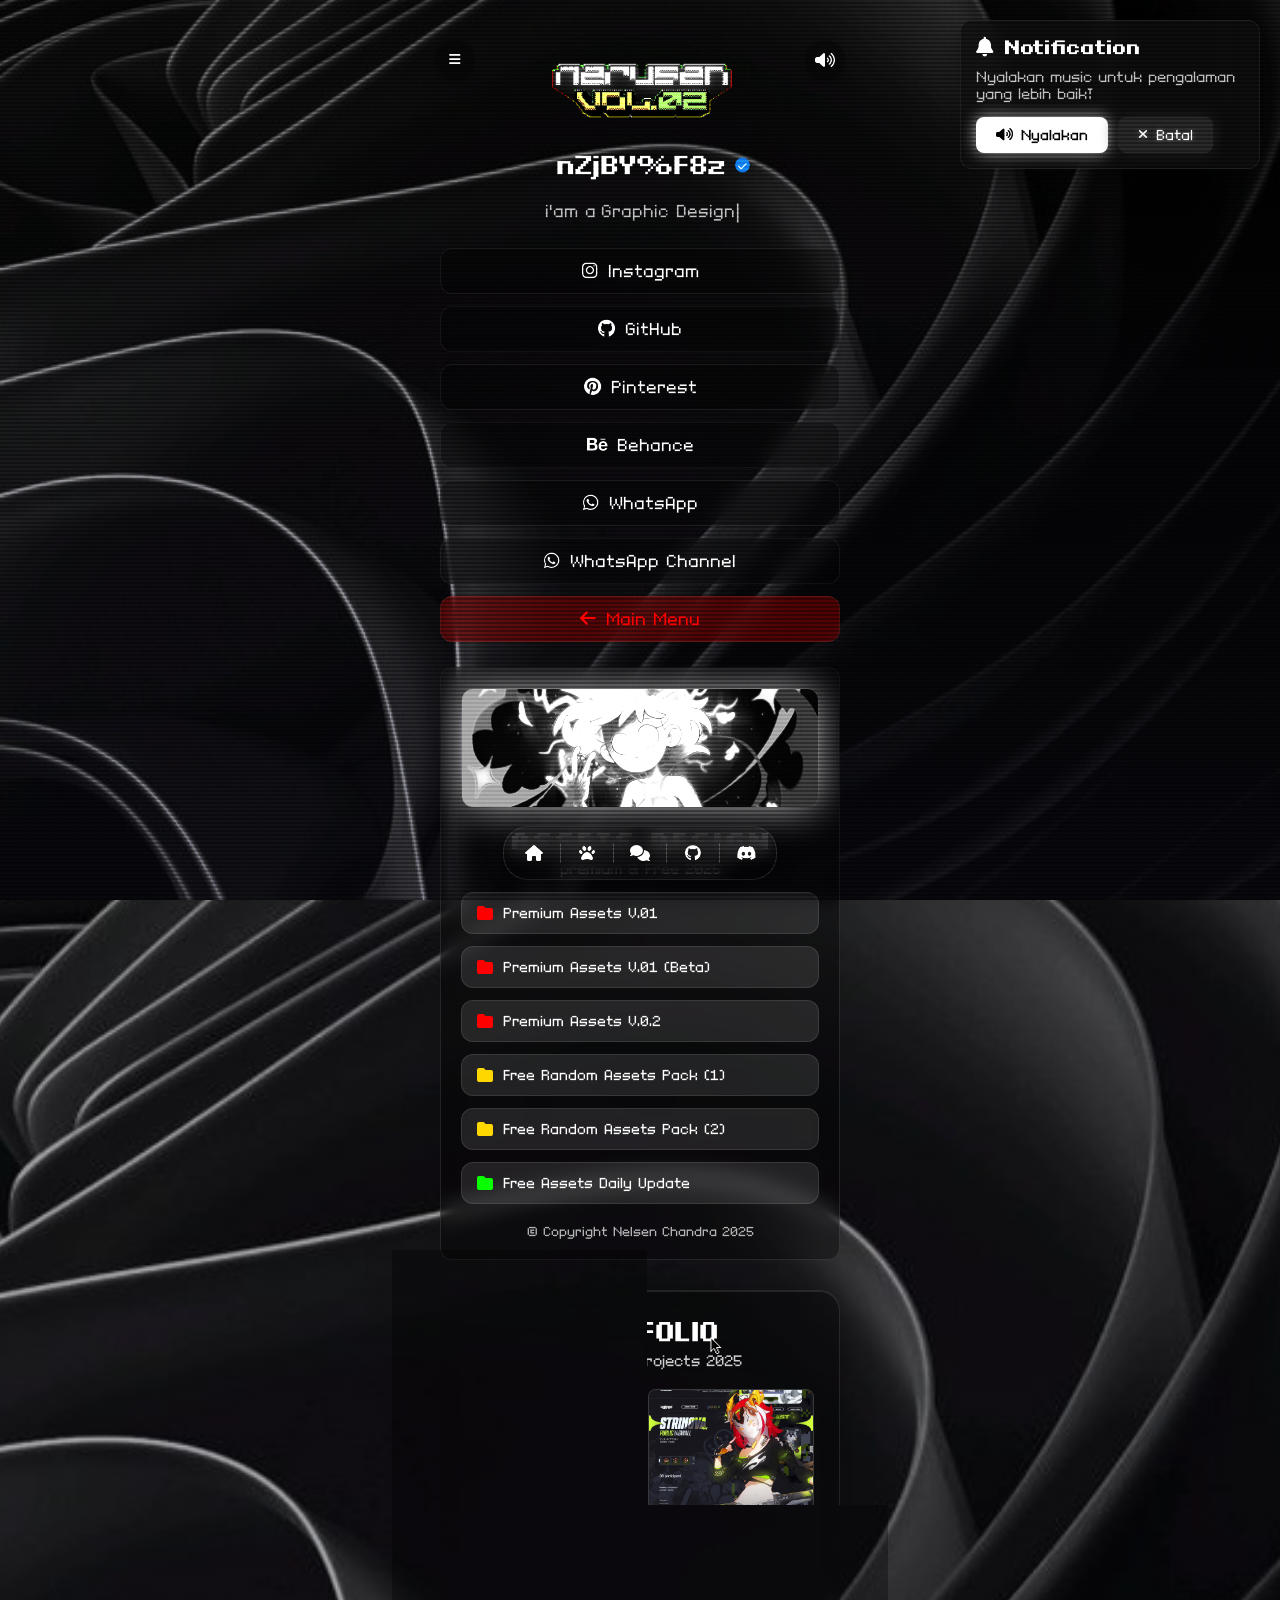
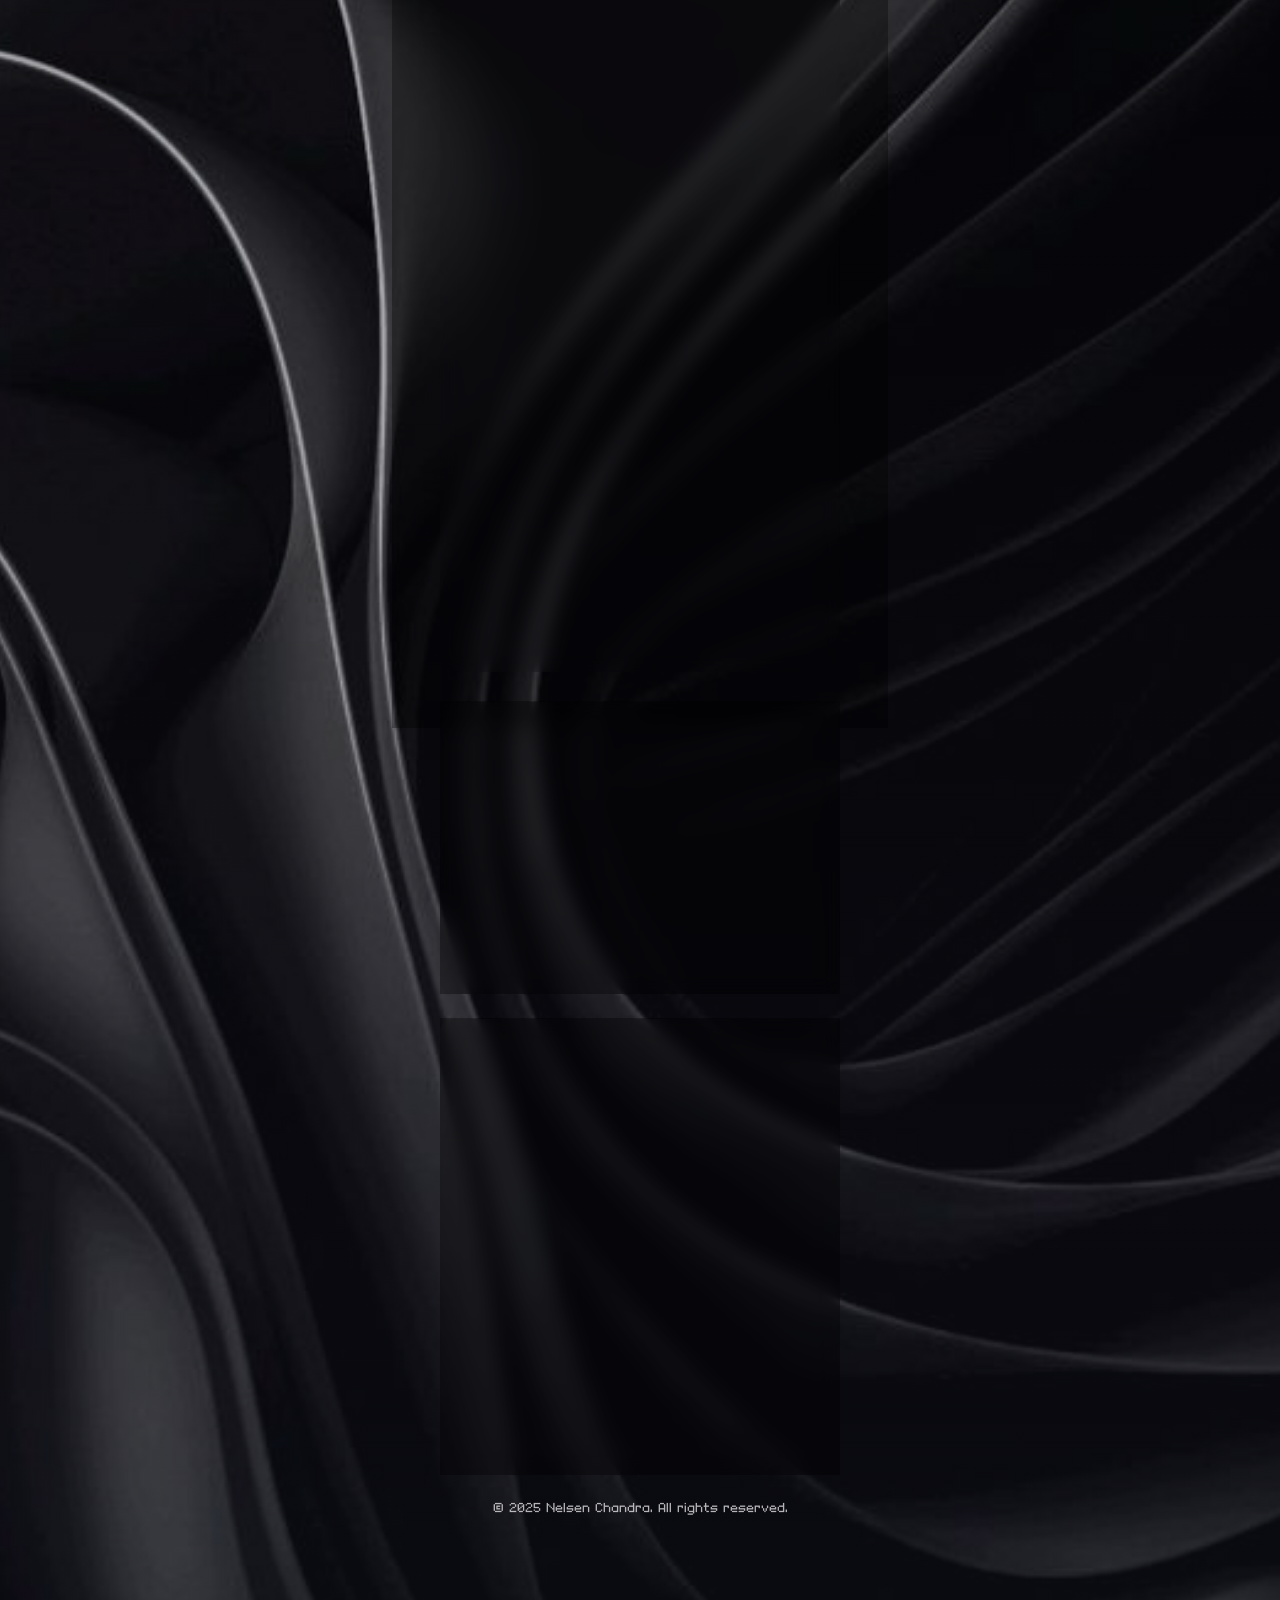
==== commit 39a950c0: "Update home.html" ====
--- a/home.html
+++ b/home.html
@@ -2920,7 +2920,7 @@
                         <img src="assets/images/porto1.jpg" alt="Portfolio Image 1" class="porto-img">
                     </div>
                     <div class="portfolio-content">
-                        <h4 class="portfolio-item-title">Project Title 1</h4>
+                        <h4 class="portfolio-item-title">Portofolio Design</h4>
                         <p class="portfolio-item-desc">This is a brief description of the first portfolio project. It highlights the key features and objectives.</p>
                         <a href="assets/images/porto1.jpg" class="portfolio-view-btn" target="_blank">
                             <i class="fas fa-eye"></i> View Project
@@ -2934,7 +2934,7 @@
                         <img src="assets/images/porto2.jpg" alt="Portfolio Image 2" class="porto-img">
                     </div>
                     <div class="portfolio-content">
-                        <h4 class="portfolio-item-title">Project Title 2</h4>
+                        <h4 class="portfolio-item-title">(Not Available)</h4>
                         <p class="portfolio-item-desc">This is a brief description of the second portfolio project. It highlights the key features and objectives.</p>
                         <a href="assets/images/porto2.jpg" class="portfolio-view-btn" target="_blank">
                             <i class="fas fa-eye"></i> View Project
@@ -2948,7 +2948,7 @@
                         <img src="assets/images/porto3.jpg" alt="Portfolio Image 3" class="porto-img">
                     </div>
                     <div class="portfolio-content">
-                        <h4 class="portfolio-item-title">Project Title 3</h4>
+                        <h4 class="portfolio-item-title">Diskriminasi Project</h4>
                         <p class="portfolio-item-desc">This is a brief description of the third portfolio project. It highlights the key features and objectives.</p>
                         <a href="assets/images/porto3.jpg" class="portfolio-view-btn" target="_blank">
                             <i class="fas fa-eye"></i> View Project
@@ -2962,7 +2962,7 @@
                         <img src="assets/images/porto4.jpg" alt="Portfolio Image 4" class="porto-img">
                     </div>
                     <div class="portfolio-content">
-                        <h4 class="portfolio-item-title">Project Title 4</h4>
+                        <h4 class="portfolio-item-title">Bring Us The Creativity</h4>
                         <p class="portfolio-item-desc">This is a brief description of the fourth portfolio project. It highlights the key features and objectives.</p>
                         <a href="assets/images/porto4.jpg" class="portfolio-view-btn" target="_blank">
                             <i class="fas fa-eye"></i> View Project
@@ -2976,7 +2976,7 @@
                         <img src="assets/images/porto5.jpg" alt="Portfolio Image 5" class="porto-img">
                     </div>
                     <div class="portfolio-content">
-                        <h4 class="portfolio-item-title">Project Title 5</h4>
+                        <h4 class="portfolio-item-title">Nerusen Website</h4>
                         <p class="portfolio-item-desc">This is a brief description of the fifth portfolio project. It highlights the key features and objectives.</p>
                         <a href="assets/images/porto5.jpg" class="portfolio-view-btn" target="_blank">
                             <i class="fas fa-eye"></i> View Project
@@ -2990,7 +2990,7 @@
                         <img src="assets/images/porto6.jpg" alt="Portfolio Image 6" class="porto-img">
                     </div>
                     <div class="portfolio-content">
-                        <h4 class="portfolio-item-title">Project Title 6</h4>
+                        <h4 class="portfolio-item-title">Mind Control T-Shirts</h4>
                         <p class="portfolio-item-desc">This is a brief description of the sixth portfolio project. It highlights the key features and objectives.</p>
                         <a href="assets/images/porto6.jpg" class="portfolio-view-btn" target="_blank">
                             <i class="fas fa-eye"></i> View Project
